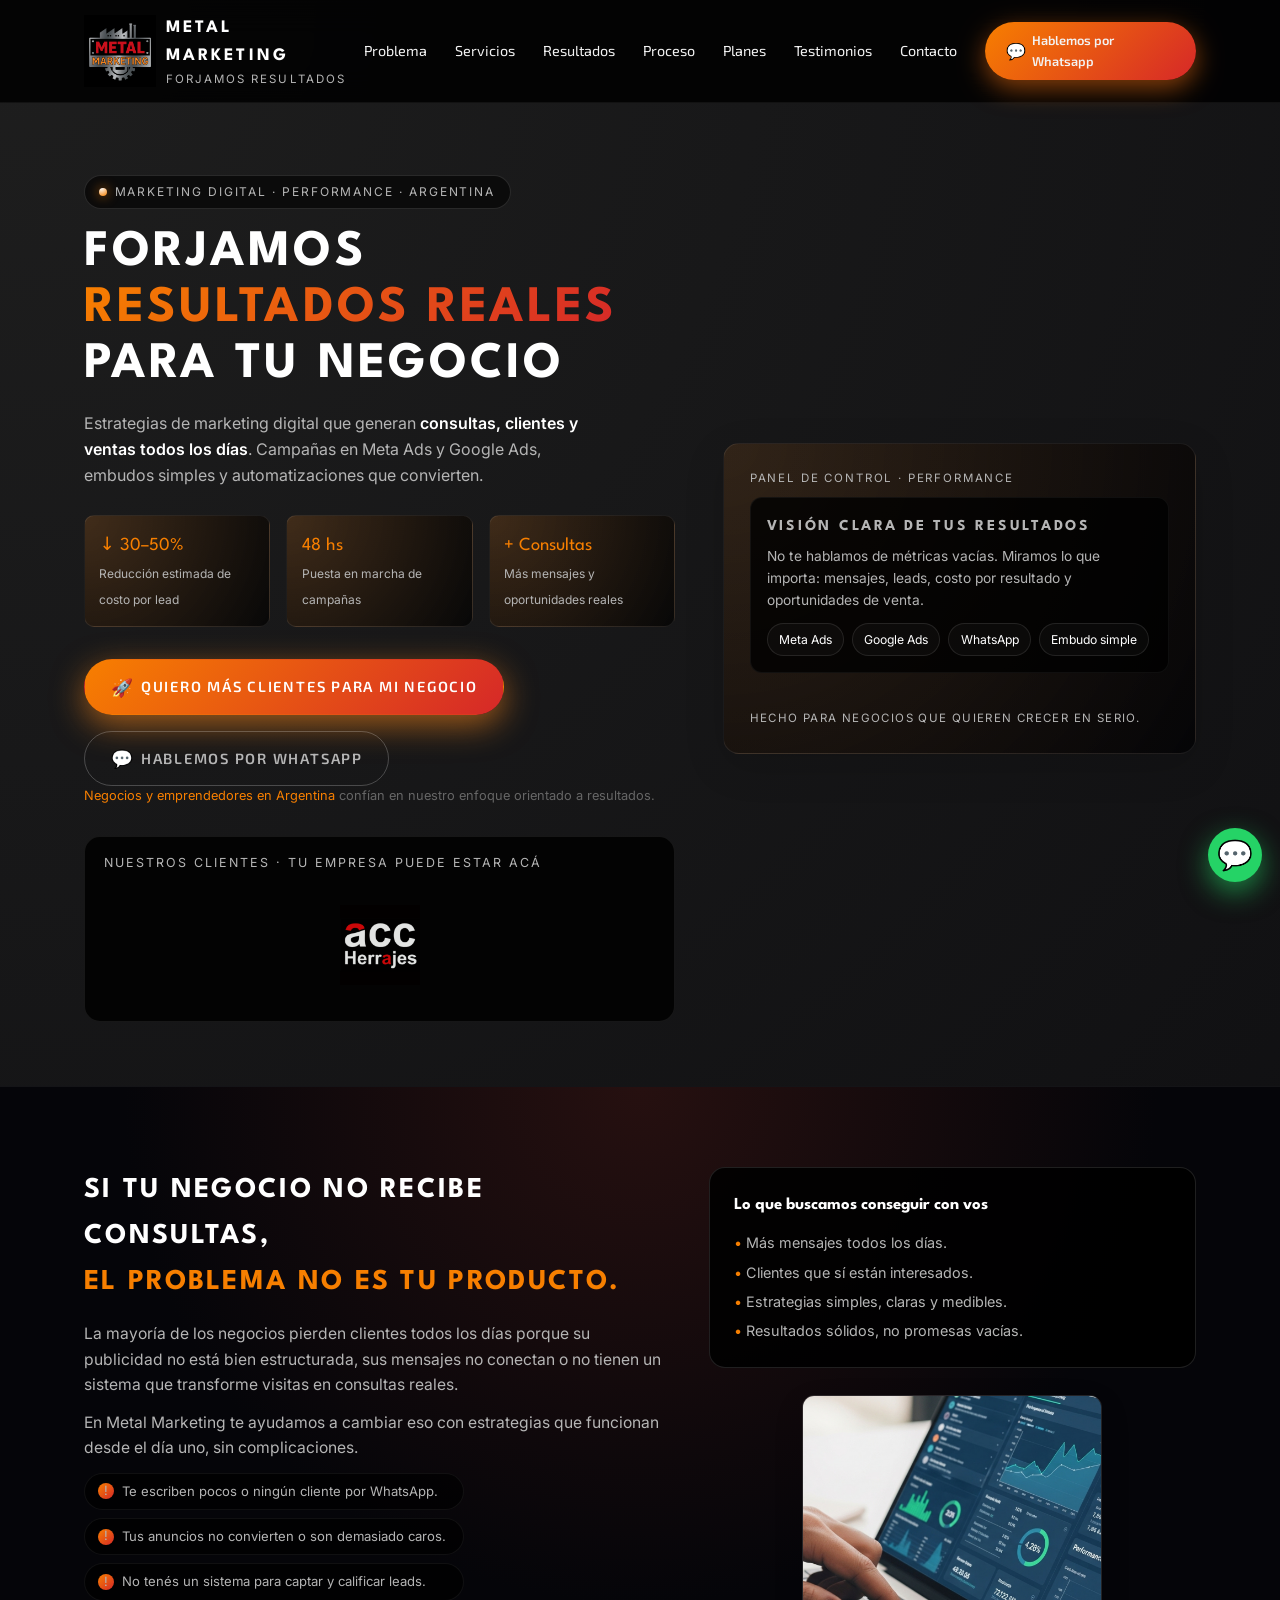
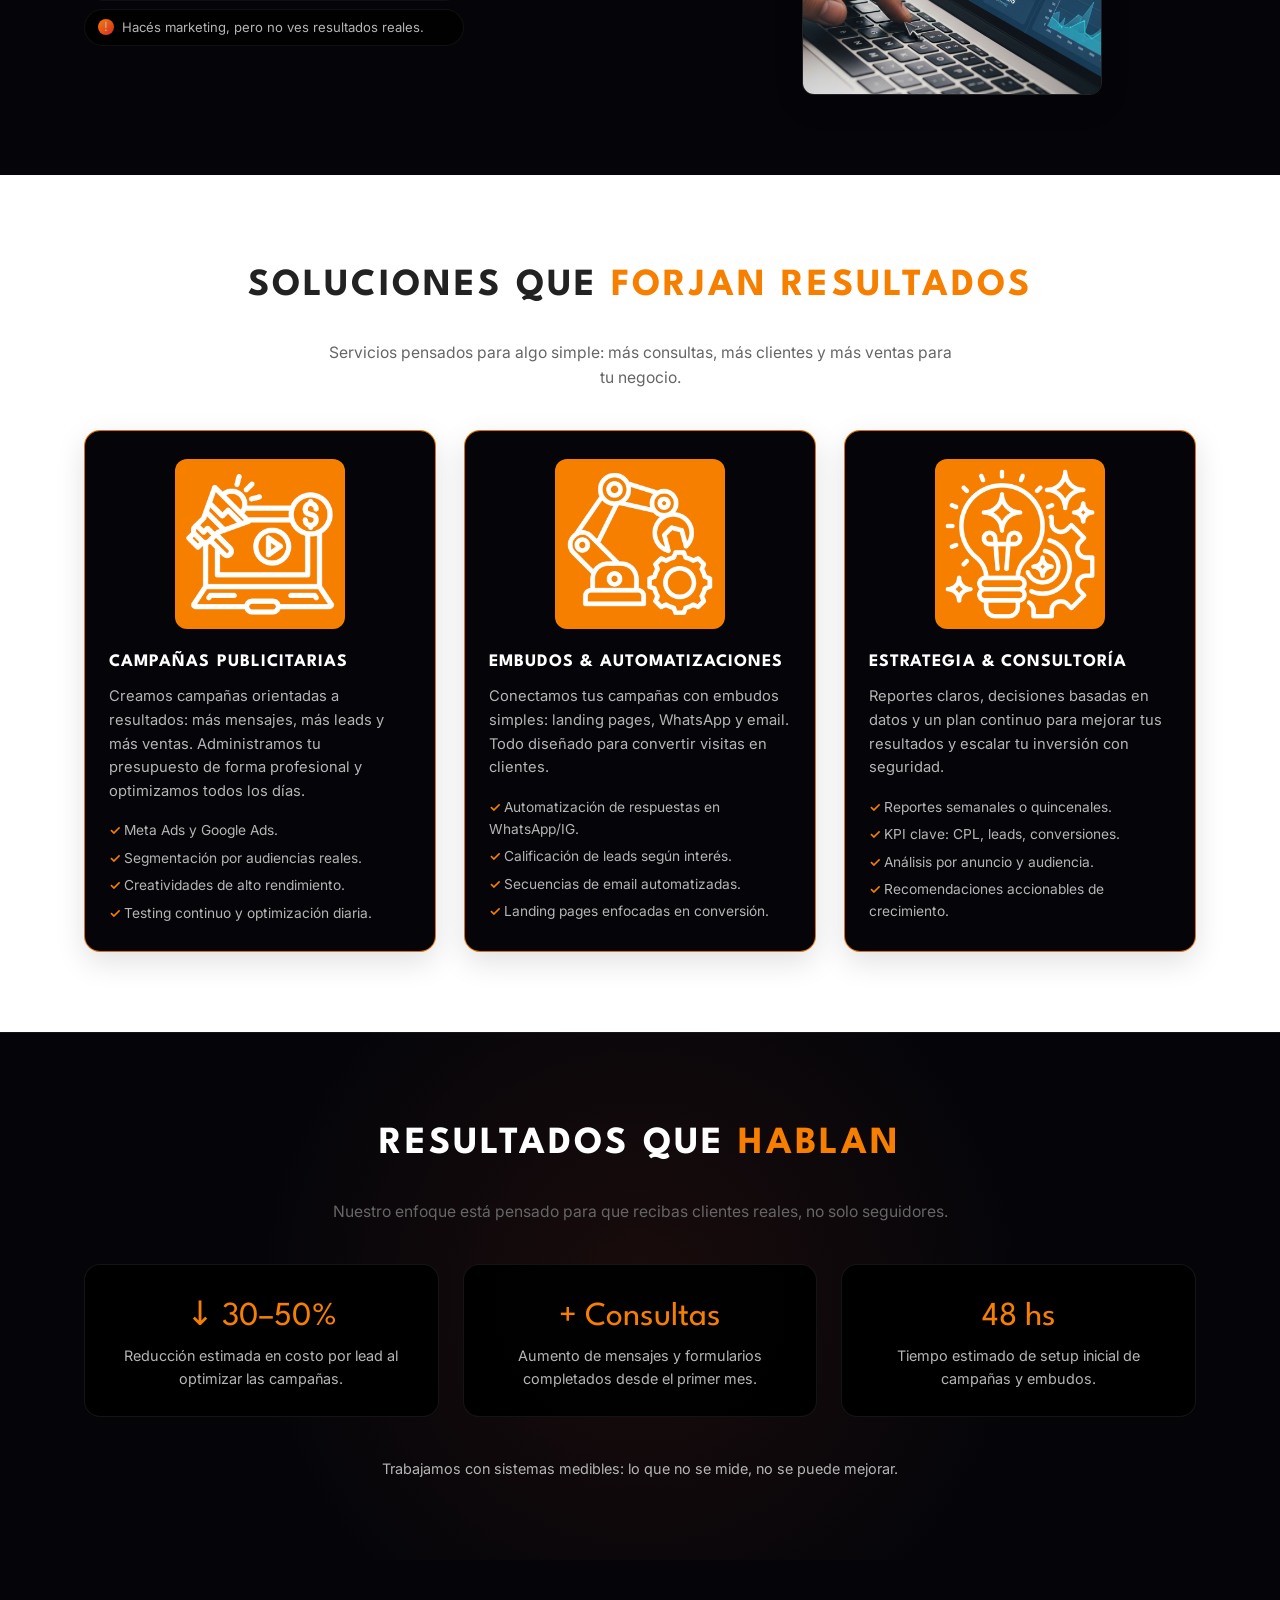
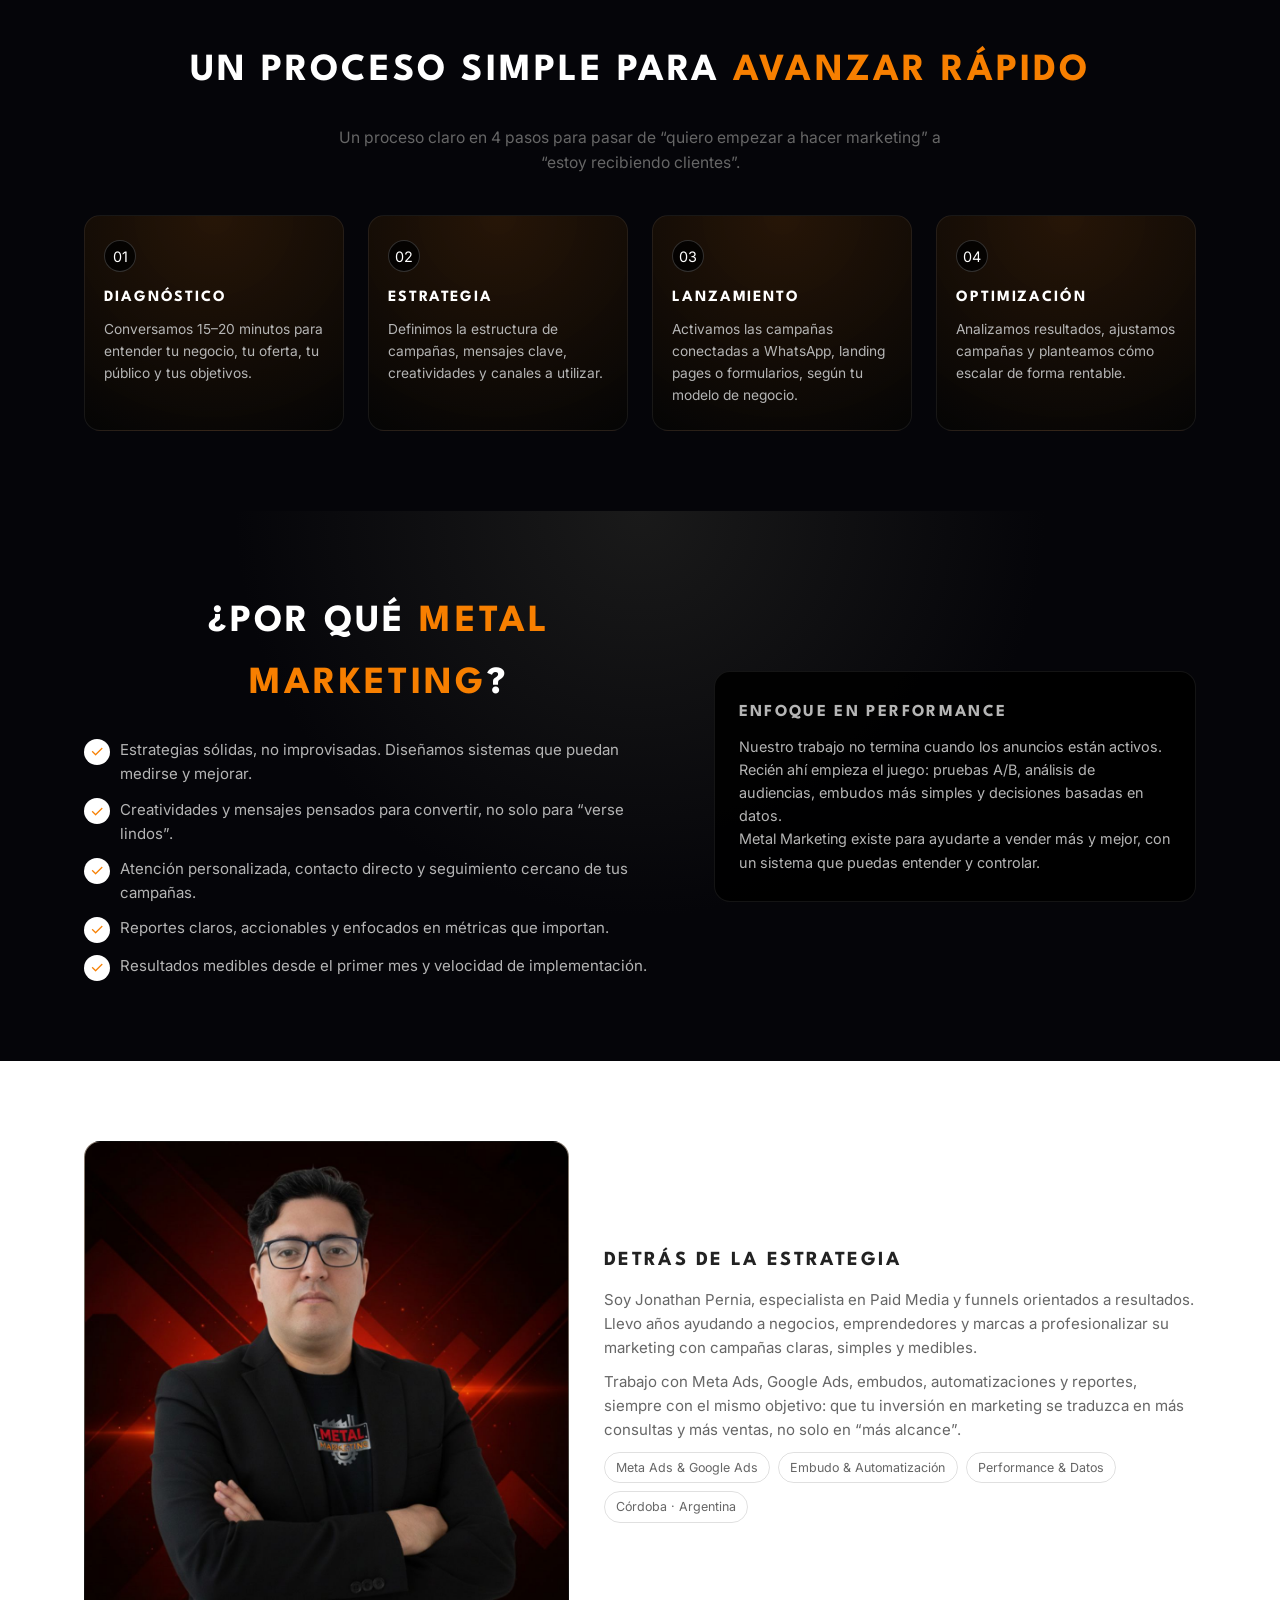
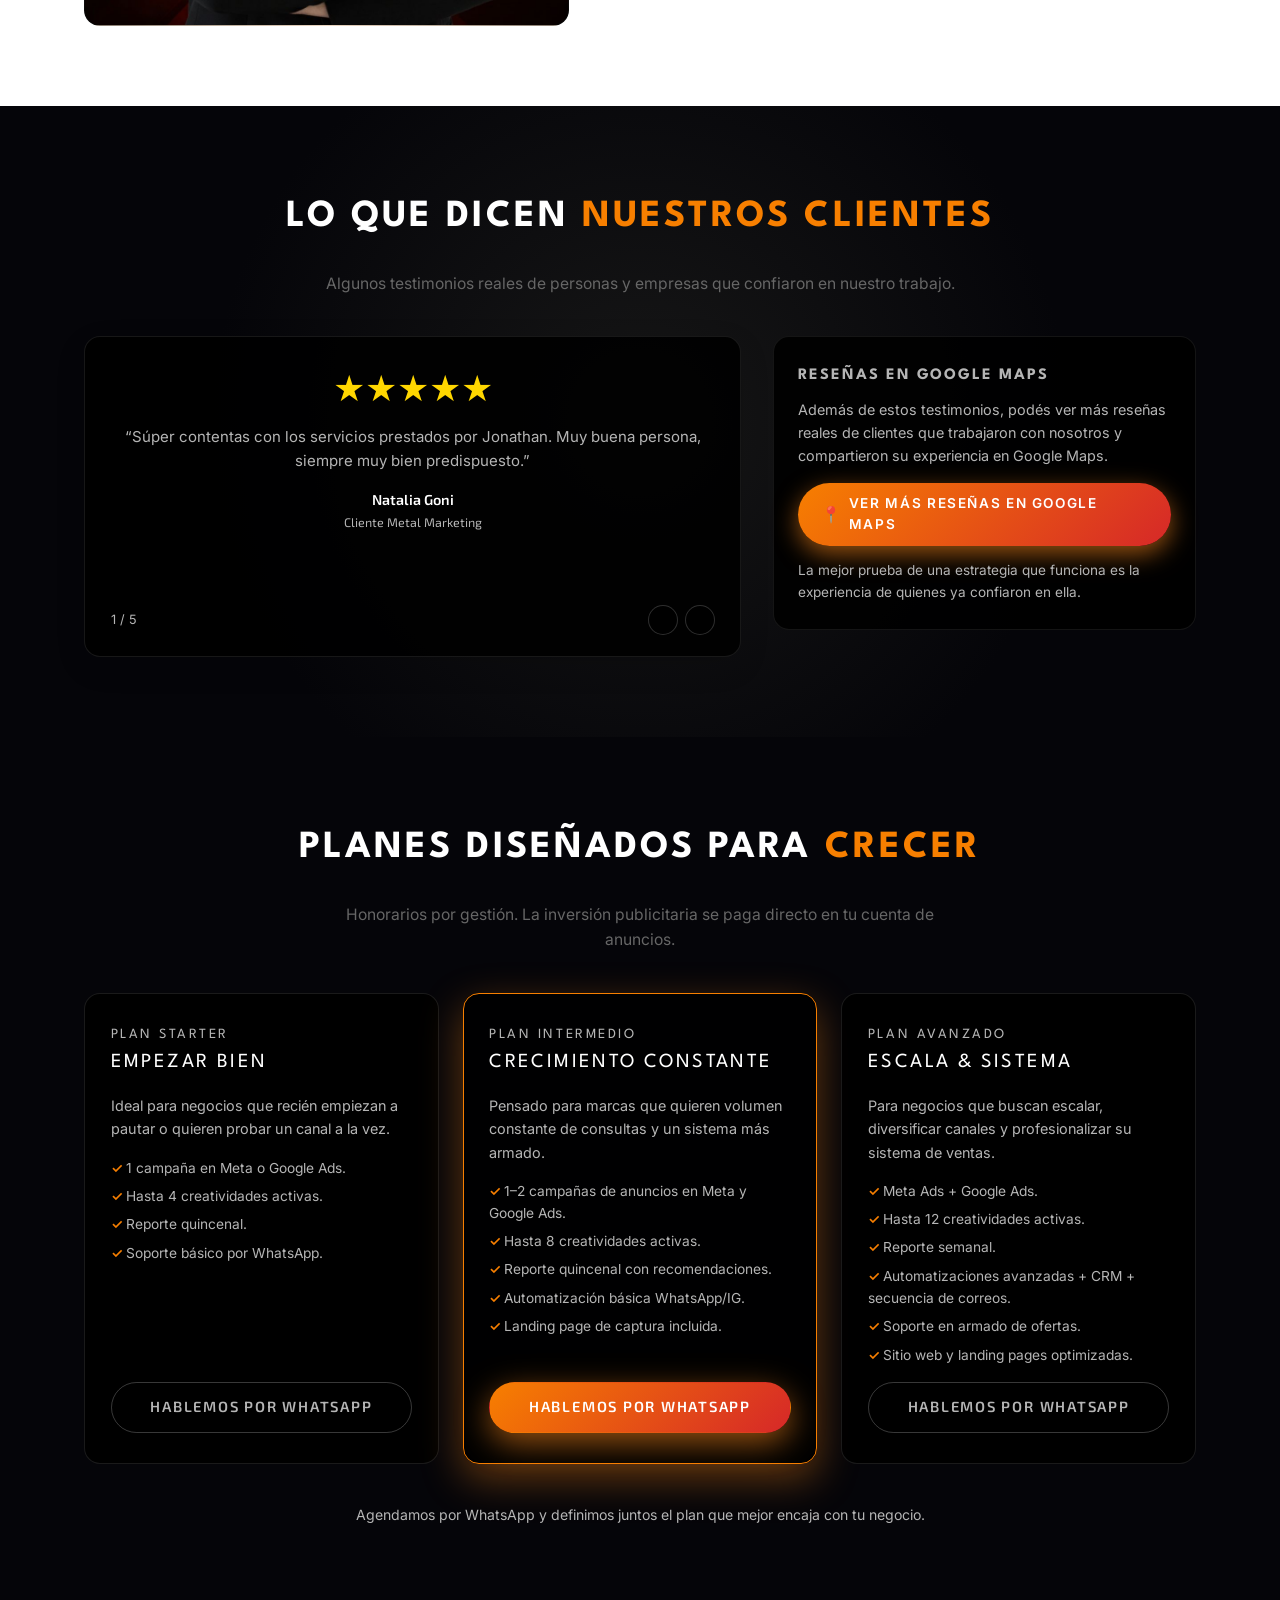
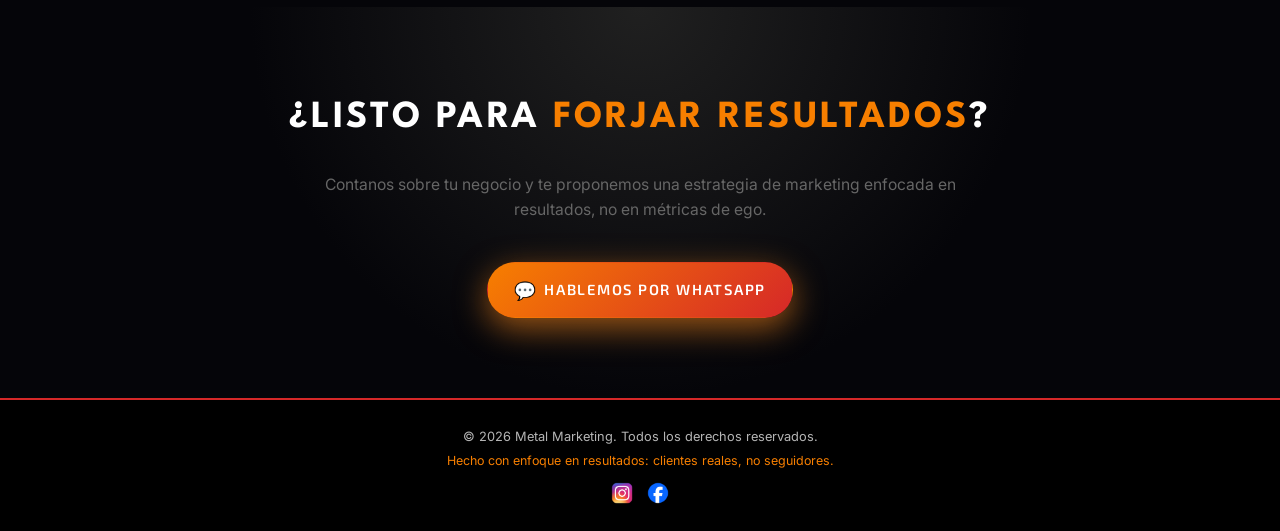
==== index.html @ bfcef128 "Update index.html" ====
<!DOCTYPE html>
<html lang="es">
<head>
  <!-- Google Tag Manager -->
<script>(function(w,d,s,l,i){w[l]=w[l]||[];w[l].push({'gtm.start':
new Date().getTime(),event:'gtm.js'});var f=d.getElementsByTagName(s)[0],
j=d.createElement(s),dl=l!='dataLayer'?'&l='+l:'';j.async=true;j.src=
'https://www.googletagmanager.com/gtm.js?id='+i+dl;f.parentNode.insertBefore(j,f);
})(window,document,'script','dataLayer','GTM-TBTWVTJF');</script>
<!-- End Google Tag Manager -->

<meta charset="UTF-8" />
<meta name="viewport" content="width=device-width, initial-scale=1.0" />
<title>Metal Marketing · Forjamos resultados reales para tu negocio</title>

<meta name="description" content="Agencia de marketing digital enfocada en generar consultas, clientes y ventas para negocios y marcas en Argentina. Campañas en Meta Ads y Google Ads, embudos simples y automatizaciones que forjan resultados reales.">
<meta name="keywords" content="marketing digital, generación de leads, Meta Ads, Google Ads, embudos de ventas, automatizaciones, campañas WhatsApp, marketing para negocios, Argentina">
<meta name="author" content="Metal Marketing">

<meta property="og:title" content="Metal Marketing · Forjamos resultados para tu negocio">
<meta property="og:description" content="Estrategias de marketing digital que generan consultas, clientes y ventas reales. Meta Ads, Google Ads, embudos y automatizaciones para negocios en Argentina.">
<meta property="og:type" content="website">
<meta property="og:image" content="./assets/images/og-image-metal-marketing.jpg">

<link rel="icon" type="image/png" sizes="32x32" href="./assets/images/favicon-metal-marketing.png">

<link rel="preconnect" href="https://fonts.googleapis.com">
<link rel="preconnect" href="https://fonts.gstatic.com" crossorigin>
<link href="https://fonts.googleapis.com/css2?family=League+Spartan:wght@400;600;700&family=Exo+2:wght@400;600&family=Inter:wght@400;500;600&display=swap" rel="stylesheet">

<style>
:root {
--brand-red: #D62828;
--brand-orange: #F77F00;
--brand-dark: #0B0E14;
--brand-gray-dark: #2B2B2B;
--brand-gray: #B5B5B5;
--brand-light: #F5F5F5;
--text-main: #222222;
--text-muted: #666666;

--font-heading: 'League Spartan', system-ui, sans-serif;
--font-sub: 'Exo 2', system-ui, sans-serif;
--font-body: 'Inter', system-ui, sans-serif;

--container-width: 1160px;
--radius-lg: 16px;
--radius-md: 10px;
--shadow-soft: 0 12px 40px rgba(0, 0, 0, 0.14);
--shadow-card: 0 10px 30px rgba(0, 0, 0, 0.12);
}

* {
margin: 0;
padding: 0;
box-sizing: border-box;
}

html {
scroll-behavior: smooth;
}
body {
font-family: var(--font-body);
background: radial-gradient(circle at top left, #1e1e1e 0, #050509 45%, #000000 100%);
color: #ffffff;
line-height: 1.6;
overflow-x: hidden;
}

a {
color: inherit;
text-decoration: none;
}

img {
max-width: 100%;
display: block;
}

.container {
max-width: var(--container-width);
margin: 0 auto;
padding: 0 1.5rem;
}

section {
padding: 5rem 0;
position: relative;
}

.section-heading {
text-align: center;
margin-bottom: 1.5rem;
}

.section-heading h2 {
font-family: var(--font-heading);
font-size: clamp(2rem, 3vw, 2.5rem);
text-transform: uppercase;
letter-spacing: 0.08em;
}

.section-heading span.accent {
color: var(--brand-orange);
}

.section-subtitle {
text-align: center;
max-width: 640px;
margin: 0.5rem auto 2.5rem;
color: var(--text-muted);
font-size: 0.98rem;
}

header {
position: sticky;
top: 0;
z-index: 50;
background: rgba(0, 0, 0, 0.86);
backdrop-filter: blur(16px);
border-bottom: 1px solid rgba(255, 255, 255, 0.06);
}

.nav {
display: flex;
align-items: center;
justify-content: space-between;
padding: 0.85rem 0;
}

.logo {
display: flex;
align-items: center;
gap: 0.6rem;
}

.logo img {
height: 72px;
width: auto;
}

.logo-text {
display: flex;
flex-direction: column;
}

.logo-text span:first-child {
font-family: var(--font-heading);
font-weight: 700;
font-size: 1.1rem;
letter-spacing: 0.18em;
text-transform: uppercase;
}

.logo-text span:last-child {
font-size: 0.72rem;
color: var(--brand-gray);
text-transform: uppercase;
letter-spacing: 0.18em;
}

.nav-menu {
display: flex;
align-items: center;
gap: 1.75rem;
list-style: none;
font-family: var(--font-sub);
font-size: 0.9rem;
}

.nav-menu a {
position: relative;
color: #f3f3f3;
}

.nav-menu a::after {
content: '';
position: absolute;
left: 0;
bottom: -4px;
width: 0;
height: 2px;
background: linear-gradient(90deg, var(--brand-orange), var(--brand-red));
transition: width 0.2s ease-out;
}

.nav-menu a:hover::after {
width: 100%;
}

.nav-cta {
display: inline-flex;
align-items: center;
gap: 0.4rem;
padding: 0.55rem 1.3rem;
border-radius: 999px;
font-size: 0.8rem;
font-weight: 600;
background: linear-gradient(135deg, var(--brand-orange), var(--brand-red));
box-shadow: 0 8px 26px rgba(246, 113, 16, 0.55);
}

.nav-cta span.icon {
font-size: 1rem;
}

.menu-toggle {
display: none;
flex-direction: column;
gap: 4px;
border: none;
background: transparent;
cursor: pointer;
}

.menu-toggle span {
width: 22px;
height: 2px;
background: #ffffff;
border-radius: 999px;
transition: all 0.25s ease;
}

.hero {
padding: 4.5rem 0 4rem;
}

.hero-inner {
display: grid;
grid-template-columns: minmax(0, 1.25fr) minmax(0, 1fr);
gap: 3rem;
align-items: center;
}

.hero-badge {
display: inline-flex;
align-items: center;
gap: 0.45rem;
padding: 0.4rem 0.9rem;
border-radius: 999px;
border: 1px solid rgba(255, 255, 255, 0.12);
background: rgba(10, 10, 10, 0.9);
font-size: 0.75rem;
text-transform: uppercase;
letter-spacing: 0.16em;
color: var(--brand-gray);
margin-bottom: 1rem;
}

.hero-badge span.dot {
width: 8px;
height: 8px;
border-radius: 999px;
background: radial-gradient(circle at 30% 0%, #ffffff, var(--brand-orange));
box-shadow: 0 0 12px rgba(247, 127, 0, 0.8);
}

.hero-title {
font-family: var(--font-heading);
font-size: clamp(2.6rem, 4vw, 3.2rem);
line-height: 1.1;
text-transform: uppercase;
letter-spacing: 0.06em;
margin-bottom: 1.1rem;
}

.hero-title span.accent {
background: linear-gradient(135deg, var(--brand-orange), var(--brand-red));
-webkit-background-clip: text;
background-clip: text;
color: transparent;
}

.hero-subtitle {
font-size: 1rem;
max-width: 520px;
color: var(--brand-gray);
margin-bottom: 1.7rem;
}

.hero-subtitle strong {
color: #ffffff;
font-weight: 600;
}

.hero-stats {
display: grid;
grid-template-columns: repeat(3, minmax(0, 1fr));
gap: 1rem;
margin-bottom: 2rem;
}

.hero-stat {
background: radial-gradient(circle at top left, rgba(246, 133, 27, 0.18), rgba(7, 7, 7, 0.95));
border-radius: var(--radius-md);
padding: 0.9rem 0.9rem;
border: 1px solid rgba(255, 255, 255, 0.08);
}

.hero-stat span.value {
display: block;
font-family: var(--font-heading);
font-size: 1.15rem;
color: var(--brand-orange);
}

.hero-stat span.label {
font-size: 0.75rem;
color: var(--brand-gray);
}

.hero-cta-row {
display: flex;
flex-wrap: wrap;
align-items: center;
gap: 1rem;
}

.btn {
display: inline-flex;
align-items: center;
justify-content: center;
gap: 0.4rem;
padding: 0.8rem 1.6rem;
border-radius: 999px;
font-family: var(--font-sub);
font-weight: 600;
font-size: 0.92rem;
border: 1px solid transparent;
cursor: pointer;
transition: all 0.2s ease;
text-transform: uppercase;
letter-spacing: 0.12em;
}

.btn-primary {
background: linear-gradient(135deg, var(--brand-orange), var(--brand-red));
color: #ffffff;
box-shadow: 0 10px 32px rgba(246, 133, 27, 0.6);
}

.btn-primary:hover {
transform: translateY(-2px);
box-shadow: 0 12px 36px rgba(246, 133, 27, 0.75);
}

.btn-outline {
background: transparent;
color: var(--brand-gray);
border-color: rgba(255, 255, 255, 0.22);
}

.btn-outline:hover {
border-color: var(--brand-orange);
color: #ffffff;
}

.btn .icon {
font-size: 1.1rem;
}

.hero-note {
font-size: 0.8rem;
color: var(--text-muted);
}

.hero-note span {
color: var(--brand-orange);
}

.hero-visual {
background: radial-gradient(circle at top left, rgba(246, 133, 27, 0.12), rgba(5, 5, 7, 0.98));
border-radius: var(--radius-lg);
padding: 1.6rem;
box-shadow: var(--shadow-soft);
border: 1px solid rgba(255, 255, 255, 0.08);
position: relative;
overflow: hidden;
min-height: 280px;
display: flex;
flex-direction: column;
justify-content: space-between;
gap: 1rem;
}

.hero-visual-tag {
font-size: 0.72rem;
text-transform: uppercase;
letter-spacing: 0.16em;
color: var(--brand-gray);
margin-bottom: 0.6rem;
}

.hero-visual-main {
background: rgba(0, 0, 0, 0.8);
border-radius: 12px;
padding: 1rem;
border: 1px solid rgba(255, 255, 255, 0.05);
}

.hero-visual-main h3 {
font-family: var(--font-heading);
font-size: 0.95rem;
text-transform: uppercase;
letter-spacing: 0.18em;
margin-bottom: 0.4rem;
color: var(--brand-gray);
}

.hero-visual-main p {
font-size: 0.86rem;
color: var(--brand-gray);
}

.hero-visual-badges {
display: flex;
flex-wrap: wrap;
gap: 0.5rem;
margin-top: 0.75rem;
}

.hero-visual-badge {
font-size: 0.76rem;
padding: 0.35rem 0.7rem;
border-radius: 999px;
border: 1px solid rgba(255, 255, 255, 0.1);
background: rgba(255, 255, 255, 0.03);
}

.trusted-row {
display: flex;
flex-wrap: wrap;
align-items: center;
gap: 0.8rem;
margin-top: 1.3rem;
}

.trusted-row span {
font-size: 0.72rem;
text-transform: uppercase;
letter-spacing: 0.12em;
color: var(--brand-gray);
}

.clients-carousel {
margin-top: 1.8rem;
background: rgba(0, 0, 0, 0.85);
border-radius: var(--radius-lg);
border: 1px solid rgba(255, 255, 255, 0.08);
padding: 1rem 1.2rem;
}

.clients-label {
font-size: 0.78rem;
text-transform: uppercase;
letter-spacing: 0.16em;
color: var(--brand-gray);
margin-bottom: 0.8rem;
}

.clients-slides {
position: relative;
height: 120px;
display: flex;
align-items: center;
justify-content: center;
}

.client-slide {
position: absolute;
inset: 0;
display: flex;
align-items: center;
justify-content: center;
opacity: 0;
transition: opacity 0.5s ease;
}

.client-slide.active {
opacity: 1;
}

.client-slide img {
max-height: 80px;
width: auto;
opacity: 0.9;
filter: grayscale(10%);
}

.problem {
background: radial-gradient(circle at top, #261010 0, #050509 55%);
border-top: 1px solid rgba(255, 255, 255, 0.06);
}

.problem-inner {
display: grid;
grid-template-columns: minmax(0, 1.2fr) minmax(0, 1fr);
gap: 2.5rem;
align-items: flex-start;
}

.problem-text h2 {
font-family: var(--font-heading);
font-size: 1.8rem;
text-transform: uppercase;
letter-spacing: 0.08em;
margin-bottom: 1rem;
}

.problem-text h2 span {
color: var(--brand-orange);
}

.problem-text p {
font-size: 0.98rem;
color: var(--brand-gray);
margin-bottom: 0.8rem;
}

.pill-list {
display: flex;
flex-direction: column;
gap: 0.5rem;
margin-top: 0.8rem;
}

.pill {
display: inline-flex;
align-items: center;
gap: 0.5rem;
padding: 0.45rem 0.8rem;
border-radius: 999px;
background: rgba(0, 0, 0, 0.7);
border: 1px solid rgba(255, 255, 255, 0.06);
font-size: 0.82rem;
color: var(--brand-gray);
max-width: 380px;
}

.pill span.bullet {
width: 16px;
height: 16px;
border-radius: 999px;
background: linear-gradient(135deg, var(--brand-orange), var(--brand-red));
display: inline-flex;
align-items: center;
justify-content: center;
font-size: 0.8rem;
}

.problem-side {
display: flex;
flex-direction: column;
align-items: center;
}

.problem-benefits {
background: rgba(0, 0, 0, 0.9);
border-radius: var(--radius-lg);
padding: 1.5rem;
border: 1px solid rgba(255, 255, 255, 0.12);
width: 100%;
}

.problem-benefits h3 {
font-family: var(--font-heading);
font-size: 1.05rem;
margin-bottom: 0.75rem;
}

.problem-benefits ul {
list-style: none;
display: grid;
gap: 0.4rem;
font-size: 0.9rem;
color: var(--brand-gray);
}

.problem-benefits ul li::before {
content: '• ';
color: var(--brand-orange);
}

.metrics-image-wrapper {
margin-top: 1.7rem;
text-align: center;
width: 100%;
}

.metrics-image-wrapper img {
max-width: 300px;
width: 100%;
margin: 0 auto;
border-radius: 12px;
border: 1px solid rgba(255, 255, 255, 0.12);
box-shadow: var(--shadow-card);
}

.services {
background: #ffffff;
color: var(--text-main);
}

.services .section-heading h2 {
color: var(--text-main);
}

.services .section-subtitle {
color: var(--text-muted);
}

.services-grid {
display: grid;
grid-template-columns: repeat(3, minmax(0, 1fr));
gap: 1.75rem;
}

.service-card {
background: #050509;
border-radius: var(--radius-lg);
padding: 1.7rem 1.5rem;
border: 1px solid rgba(247, 127, 0, 0.9);
box-shadow: var(--shadow-card);
position: relative;
overflow: hidden;
color: #ffffff;
}

.service-card::before {
content: '';
position: absolute;
inset: 0;
background: radial-gradient(circle at top left, rgba(247, 127, 0, 0.4), rgba(0, 0, 0, 0.95));
mix-blend-mode: screen;
opacity: 0;
transition: opacity 0.2s ease;
pointer-events: none;
}

.service-card:hover::before {
opacity: 1;
}

.service-image-wrapper {
width: 100%;
display: flex;
justify-content: center;
align-items: center;
margin-bottom: 1.2rem;
}

.service-image-wrapper img {
width: 100%;
max-width: 170px;
height: auto;
border-radius: 12px;
}

.service-icon {
width: 40px;
height: 40px;
border-radius: 12px;
background: rgba(0, 0, 0, 0.8);
display: inline-flex;
align-items: center;
justify-content: center;
margin-bottom: 1rem;
font-size: 1.2rem;
}

.service-card h3 {
font-family: var(--font-heading);
font-size: 1.1rem;
margin-bottom: 0.6rem;
letter-spacing: 0.06em;
text-transform: uppercase;
}

.service-card p {
font-size: 0.92rem;
color: var(--brand-gray);
margin-bottom: 1rem;
}

.service-features {
list-style: none;
font-size: 0.86rem;
color: var(--brand-gray);
display: grid;
gap: 0.35rem;
}

.service-features li::before {
content: '✓ ';
color: var(--brand-orange);
font-weight: 600;
}

.results {
background: radial-gradient(circle at center, #1A0C0C 0, #050509 55%);
border-top: 1px solid rgba(255, 255, 255, 0.06);
}

.results-grid {
display: grid;
grid-template-columns: repeat(3, minmax(0, 1fr));
gap: 1.5rem;
margin-bottom: 2.5rem;
}

.result-card {
background: rgba(0, 0, 0, 0.9);
border-radius: var(--radius-lg);
padding: 1.6rem 1.3rem;
border: 1px solid rgba(255, 255, 255, 0.08);
text-align: center;
}

.result-value {
font-family: var(--font-heading);
font-size: 2.1rem;
color: var(--brand-orange);
}

.result-label {
font-size: 0.9rem;
color: var(--brand-gray);
}

.results-note {
text-align: center;
font-size: 0.9rem;
color: var(--brand-gray);
}

.process {
background: #050509;
}

.process-steps {
display: grid;
grid-template-columns: repeat(4, minmax(0, 1fr));
gap: 1.5rem;
margin-top: 1rem;
}

.process-step {
background: radial-gradient(circle at top, rgba(247, 127, 0, 0.14), rgba(5, 5, 5, 0.96));
border-radius: var(--radius-lg);
padding: 1.5rem 1.2rem;
text-align: left;
border: 1px solid rgba(255, 255, 255, 0.07);
position: relative;
}

.process-step span.step-number {
display: inline-flex;
align-items: center;
justify-content: center;
width: 32px;
height: 32px;
border-radius: 999px;
border: 1px solid rgba(255, 255, 255, 0.18);
font-size: 0.9rem;
margin-bottom: 0.8rem;
background: rgba(0, 0, 0, 0.8);
}

.process-step h3 {
font-family: var(--font-heading);
font-size: 0.98rem;
text-transform: uppercase;
letter-spacing: 0.12em;
margin-bottom: 0.5rem;
}

.process-step p {
font-size: 0.86rem;
color: var(--brand-gray);
}

.why-us {
background: radial-gradient(circle at top, #1a1a1a 0, #050509 48%);
}

.why-inner {
display: grid;
grid-template-columns: minmax(0, 1.1fr) minmax(0, 0.9fr);
gap: 2.5rem;
align-items: center;
}

.why-list {
list-style: none;
display: grid;
gap: 0.7rem;
font-size: 0.94rem;
color: var(--brand-gray);
}

.why-list li {
display: flex;
gap: 0.6rem;
align-items: flex-start;
}

.why-list li span.icon {
width: 26px;
height: 26px;
border-radius: 999px;
background: #ffffff;
display: inline-flex;
align-items: center;
justify-content: center;
font-size: 1rem;
color: var(--brand-orange);
margin-top: 0.05rem;
flex-shrink: 0;
}

.why-card {
background: rgba(0, 0, 0, 0.9);
border-radius: var(--radius-lg);
padding: 1.7rem 1.5rem;
border: 1px solid rgba(255, 255, 255, 0.08);
font-size: 0.9rem;
color: var(--brand-gray);
}

.why-card h3 {
font-family: var(--font-heading);
font-size: 1.05rem;
text-transform: uppercase;
letter-spacing: 0.14em;
margin-bottom: 0.6rem;
}

.about {
background: #ffffff;
color: var(--text-main);
}

.about-inner {
display: grid;
grid-template-columns: minmax(0, 0.9fr) minmax(0, 1.1fr);
gap: 2.2rem;
align-items: center;
}

.about-photo {
border-radius: var(--radius-lg);
overflow: hidden;
border: 1px solid rgba(0, 0, 0, 0.08);
background: radial-gradient(circle at top, rgba(247, 127, 0, 0.18), rgba(0, 0, 0, 0.98));
min-height: 260px;
display: flex;
align-items: center;
justify-content: center;
}

.about-photo img {
width: 100%;
height: auto;
object-fit: cover;
}

.about-text h3 {
font-family: var(--font-heading);
font-size: 1.25rem;
text-transform: uppercase;
letter-spacing: 0.12em;
margin-bottom: 0.8rem;
color: var(--text-main);
}

.about-text p {
font-size: 0.94rem;
color: var(--text-muted);
margin-bottom: 0.6rem;
}

.about-tags {
display: flex;
flex-wrap: wrap;
gap: 0.5rem;
margin-top: 0.6rem;
}

.about-tag {
font-size: 0.78rem;
padding: 0.3rem 0.7rem;
border-radius: 999px;
border: 1px solid rgba(0, 0, 0, 0.12);
color: var(--text-muted);
}

.testimonials {
background: radial-gradient(circle at center, #171717 0, #050509 60%);
}

.testimonials-layout {
display: grid;
grid-template-columns: minmax(0, 1.4fr) minmax(0, 0.9fr);
gap: 2rem;
align-items: flex-start;
}

.testimonial-slider {
position: relative;
overflow: hidden;
border-radius: var(--radius-lg);
border: 1px solid rgba(255, 255, 255, 0.09);
background: rgba(0, 0, 0, 0.9);
box-shadow: var(--shadow-card);
}

.testimonial-track {
display: flex;
transition: transform 0.4s ease;
}

.testimonial-item {
min-width: 100%;
padding: 1.7rem 1.6rem 1.5rem;
text-align: center;
}

.testimonial-stars {
color: #FFD700;
margin-bottom: 0.6rem;
font-size: 2rem;
}

.testimonial-quote {
font-size: 0.94rem;
color: var(--brand-gray);
margin-bottom: 0.9rem;
}

.testimonial-author {
font-family: var(--font-sub);
font-size: 0.9rem;
font-weight: 600;
}

.testimonial-author span {
display: block;
font-size: 0.78rem;
color: var(--brand-gray);
font-weight: 400;
margin-top: 0.15rem;
}

.testimonial-controls {
display: flex;
justify-content: space-between;
align-items: center;
padding: 0 1.6rem 1.3rem;
font-size: 0.8rem;
color: var(--brand-gray);
}

.testimonial-buttons {
display: flex;
gap: 0.4rem;
}

.testimonial-btn {
width: 30px;
height: 30px;
border-radius: 999px;
border: 1px solid rgba(255, 255, 255, 0.18);
background: rgba(0, 0, 0, 0.9);
display: inline-flex;
align-items: center;
justify-content: center;
cursor: pointer;
font-size: 0.9rem;
transition: all 0.2s ease;
}

.testimonial-btn:hover {
border-color: var(--brand-orange);
color: var(--brand-orange);
}

.testimonials-aside {
background: rgba(0, 0, 0, 0.9);
border-radius: var(--radius-lg);
padding: 1.6rem 1.5rem;
border: 1px solid rgba(255, 255, 255, 0.08);
font-size: 0.9rem;
color: var(--brand-gray);
}

.testimonials-aside h3 {
font-family: var(--font-heading);
font-size: 1rem;
letter-spacing: 0.12em;
text-transform: uppercase;
margin-bottom: 0.6rem;
}

.maps-link {
display: inline-flex;
align-items: center;
justify-content: center;
gap: 0.4rem;
margin-top: 1rem;
font-size: 0.85rem;
color: #ffffff;
padding: 0.6rem 1.4rem;
border-radius: 999px;
background: linear-gradient(135deg, var(--brand-orange), var(--brand-red));
text-transform: uppercase;
letter-spacing: 0.12em;
font-weight: 600;
box-shadow: 0 8px 24px rgba(246, 133, 27, 0.6);
}

.maps-link span.icon {
font-size: 1rem;
}

.pricing {
background: #050509;
}

.pricing-grid {
display: grid;
grid-template-columns: repeat(3, minmax(0, 1fr));
gap: 1.5rem;
}

.pricing-card {
background: rgba(0, 0, 0, 0.9);
border-radius: var(--radius-lg);
padding: 1.9rem 1.6rem;
border: 1px solid rgba(255, 255, 255, 0.1);
position: relative;
display: flex;
flex-direction: column;
gap: 1rem;
}

.pricing-card.highlight {
border-color: var(--brand-orange);
box-shadow: 0 14px 40px rgba(246, 133, 27, 0.4);
}

.pricing-label {
font-family: var(--font-heading);
font-size: 0.88rem;
text-transform: uppercase;
letter-spacing: 0.18em;
color: var(--brand-gray);
}

.pricing-title {
font-family: var(--font-heading);
font-size: 1.25rem;
text-transform: uppercase;
letter-spacing: 0.12em;
}

.pricing-desc {
font-size: 0.9rem;
color: var(--brand-gray);
}

.pricing-features {
list-style: none;
display: grid;
gap: 0.4rem;
font-size: 0.86rem;
color: var(--brand-gray);
}

.pricing-features li::before {
content: '✓ ';
color: var(--brand-orange);
font-weight: 600;
}

.pricing-cta {
margin-top: auto;
}

.pricing-note {
margin-top: 2.5rem;
text-align: center;
font-size: 0.88rem;
color: var(--brand-gray);
}

.contact {
background: radial-gradient(circle at top, #202020 0, #050509 52%);
}

.contact-inner {
max-width: 720px;
margin: 0 auto;
text-align: center;
}

footer {
background: #000000;
border-top: 2px solid var(--brand-red);
padding: 1.7rem 0;
text-align: center;
font-size: 0.8rem;
color: var(--brand-gray);
}

.footer-tagline {
margin-top: 0.2rem;
color: var(--brand-orange);
font-size: 0.78rem;
}

.footer-socials {
margin-top: 0.7rem;
display: flex;
justify-content: center;
gap: 0.9rem;
font-size: 1.1rem;
}

.footer-socials img {
height: 22px;
width: auto;
display: block;
}

.whatsapp-float {
position: fixed;
right: 18px;
bottom: 18px;
width: 54px;
height: 54px;
border-radius: 999px;
background: #25D366;
display: flex;
align-items: center;
justify-content: center;
font-size: 1.8rem;
color: #ffffff;
box-shadow: 0 10px 28px rgba(37, 211, 102, 0.6);
z-index: 80;
transition: transform 0.18s ease, box-shadow 0.18s ease;
}

.whatsapp-float:hover {
transform: translateY(-2px) scale(1.03);
box-shadow: 0 12px 36px rgba(37, 211, 102, 0.8);
}

.fade-in {
opacity: 0;
transform: translateY(18px);
transition: all 0.55s ease-out;
}

.fade-in.visible {
opacity: 1;
transform: translateY(0);
}

@media (max-width: 992px) {
.hero-inner,
.problem-inner,
.why-inner,
.testimonials-layout,
.about-inner {
grid-template-columns: minmax(0, 1fr);
}

.hero {
padding-top: 3.5rem;
}

.hero-stats {
grid-template-columns: repeat(2, minmax(0, 1fr));
}

.results-grid {
grid-template-columns: repeat(3, minmax(0, 1fr));
}

.process-steps {
grid-template-columns: repeat(2, minmax(0, 1fr));
}

.services-grid,
.pricing-grid {
grid-template-columns: repeat(2, minmax(0, 1fr));
}

.problem-side {
align-items: flex-start;
}

.metrics-image-wrapper {
text-align: left;
}
}

@media (max-width: 768px) {
.nav-menu {
position: fixed;
inset: 60px 0 auto 0;
background: rgba(0, 0, 0, 0.98);
flex-direction: column;
align-items: center;
gap: 1.2rem;
padding: 1.4rem 0 1.8rem;
transform: translateY(-120%);
transition: transform 0.25s ease-out;
}

.nav-menu.active {
transform: translateY(0);
}

.menu-toggle {
display: flex;
}

.hero-inner {
gap: 2.2rem;
}

.hero-stats {
grid-template-columns: minmax(0, 1fr);
}

.results-grid {
grid-template-columns: minmax(0, 1fr);
}

.process-steps {
grid-template-columns: minmax(0, 1fr);
}

.services-grid,
.pricing-grid {
grid-template-columns: minmax(0, 1fr);
}

section {
padding: 3.5rem 0;
}

.whatsapp-float {
width: 50px;
height: 50px;
font-size: 1.5rem;
}

.metrics-image-wrapper {
text-align: center;
}
}

@media (max-width: 480px) {
.hero-title {
font-size: 2.2rem;
}

.hero-cta-row {
flex-direction: column;
align-items: stretch;
}

.btn {
width: 100%;
justify-content: center;
}
}
</style>
</head>
<body>
<!-- Google Tag Manager (noscript) -->
<noscript><iframe src="https://www.googletagmanager.com/ns.html?id=GTM-TBTWVTJF"
height="0" width="0" style="display:none;visibility:hidden"></iframe></noscript>
<!-- End Google Tag Manager (noscript) -->

<header>
<div class="container">
<nav class="nav">
<a href="#top" class="logo">

<img src="./assets/images/logo-metal-marketing.png" alt="Metal Marketing Logo">
<div class="logo-text">
<span>METAL MARKETING</span>
<span>FORJAMOS RESULTADOS</span>
</div>
</a>
<button class="menu-toggle" id="menuToggle" aria-label="Abrir menú">
<span></span>
<span></span>
<span></span>
</button>
<ul class="nav-menu" id="navMenu">
<li><a href="#problema">Problema</a></li>
<li><a href="#servicios">Servicios</a></li>
<li><a href="#resultados">Resultados</a></li>
<li><a href="#proceso">Proceso</a></li>
<li><a href="#planes">Planes</a></li>
<li><a href="#testimonios">Testimonios</a></li>
<li><a href="#contacto">Contacto</a></li>
<li>
<a href="https://wa.me/5493515310015?text=Hola%20Metal%20Marketing%2C%20quiero%20mejorar%20el%20marketing%20de%20mi%20negocio.%20%C2%BFPodemos%20hablar%3F" target="_blank" class="nav-cta">
<span class="icon">💬</span>
<span>Hablemos por Whatsapp</span>
</a>
</li>
</ul>
</nav>
</div>
</header>

<section class="hero" id="top">
<div class="container">
<div class="hero-inner fade-in">
<div>
<div class="hero-badge">
<span class="dot"></span>
<span>Marketing digital · Performance · Argentina</span>
</div>
<h1 class="hero-title">
Forjamos <span class="accent">resultados reales</span> para tu negocio
</h1>
<p class="hero-subtitle">
Estrategias de marketing digital que generan <strong>consultas, clientes y ventas todos los días</strong>.
Campañas en Meta Ads y Google Ads, embudos simples y automatizaciones que convierten.
</p>
<div class="hero-stats">
<div class="hero-stat">
<span class="value">↓ 30–50%</span>
<span class="label">Reducción estimada de costo por lead</span>
</div>
<div class="hero-stat">
<span class="value">48 hs</span>
<span class="label">Puesta en marcha de campañas</span>
</div>
<div class="hero-stat">
<span class="value">+ Consultas</span>
<span class="label">Más mensajes y oportunidades reales</span>
</div>
</div>
<div class="hero-cta-row">
<a href="https://wa.me/5493515310015?text=Hola%20Metal%20Marketing%2C%20quiero%20mejorar%20el%20marketing%20de%20mi%20negocio.%20%C2%BFPodemos%20hablar%3F" target="_blank" class="btn btn-primary">
<span class="icon">🚀</span>
<span>Quiero más clientes para mi negocio</span>
</a>
<a href="https://wa.me/5493515310015?text=Hola%20Metal%20Marketing%2C%20quiero%20mejorar%20el%20marketing%20de%20mi%20negocio.%20%C2%BFPodemos%20hablar%3F" target="_blank" class="btn btn-outline">
<span class="icon">💬</span>
<span>Hablemos por Whatsapp</span>
</a>
</div>
<p class="hero-note">
<span>Negocios y emprendedores en Argentina</span> confían en nuestro enfoque orientado a resultados.
</p>

<div class="clients-carousel">
<p class="clients-label">Nuestros clientes · Tu empresa puede estar acá</p>
<div class="clients-slides" id="clientsSlides">
<div class="client-slide active">
<img src="./assets/images/imagen1.jpg" alt="Cliente 1">
</div>
<div class="client-slide">
<img src="./assets/images/imagen2.jpg" alt="Cliente 2">
</div>
<div class="client-slide">
<img src="./assets/images/imagen3.jpg" alt="Cliente 3">
</div>
<div class="client-slide">
<img src="./assets/images/imagen4.jpg" alt="Cliente 4">
</div>
<div class="client-slide">
<img src="./assets/images/imagen5.jpg" alt="Cliente 5">
</div>
<div class="client-slide">
<img src="./assets/images/imagen6.jpg" alt="Cliente 6">
</div>
</div>
</div>
</div>

<aside class="hero-visual">
<div>
<p class="hero-visual-tag">Panel de control · Performance</p>
<div class="hero-visual-main">
<h3>VISIÓN CLARA DE TUS RESULTADOS</h3>
<p>
No te hablamos de métricas vacías. Miramos lo que importa:
mensajes, leads, costo por resultado y oportunidades de venta.
</p>
<div class="hero-visual-badges">
<span class="hero-visual-badge">Meta Ads</span>
<span class="hero-visual-badge">Google Ads</span>
<span class="hero-visual-badge">WhatsApp</span>
<span class="hero-visual-badge">Embudo simple</span>
</div>
</div>
</div>
<div class="trusted-row">
<span>Hecho para negocios que quieren crecer en serio.</span>
</div>
</aside>
</div>
</div>
</section>

<section class="problem" id="problema">
<div class="container">
<div class="problem-inner fade-in">
<div class="problem-text">
<h2>Si tu negocio no recibe consultas,<br><span>el problema no es tu producto.</span></h2>
<p>
La mayoría de los negocios pierden clientes todos los días porque su publicidad
no está bien estructurada, sus mensajes no conectan o no tienen un sistema
que transforme visitas en consultas reales.
</p>
<p>
En Metal Marketing te ayudamos a cambiar eso con estrategias que funcionan
desde el día uno, sin complicaciones.
</p>
<div class="pill-list">
<div class="pill">
<span class="bullet">!</span>
<span>Te escriben pocos o ningún cliente por WhatsApp.</span>
</div>
<div class="pill">
<span class="bullet">!</span>
<span>Tus anuncios no convierten o son demasiado caros.</span>
</div>
<div class="pill">
<span class="bullet">!</span>
<span>No tenés un sistema para captar y calificar leads.</span>
</div>
<div class="pill">
<span class="bullet">!</span>
<span>Hacés marketing, pero no ves resultados reales.</span>
</div>
</div>
</div>
<aside class="problem-side">
<div class="problem-benefits">
<h3>Lo que buscamos conseguir con vos</h3>
<ul>
<li>Más mensajes todos los días.</li>
<li>Clientes que sí están interesados.</li>
<li>Estrategias simples, claras y medibles.</li>
<li>Resultados sólidos, no promesas vacías.</li>
</ul>
</div>

<div class="metrics-image-wrapper fade-in">
<img src="./assets/images/metricas-positivas.jpg" alt="Métricas positivas de campañas">
</div>
</aside>
</div>
</div>
</section>

<section class="services" id="servicios">
<div class="container">
<div class="section-heading fade-in">
<h2>Soluciones que <span class="accent">forjan resultados</span></h2>
</div>
<p class="section-subtitle fade-in">
Servicios pensados para algo simple: más consultas, más clientes y más ventas para tu negocio.
</p>

<div class="services-grid">
<article class="service-card fade-in">
<div class="service-image-wrapper">
<img src="./assets/images/servicio-campanas.jpg" alt="Campañas publicitarias Meta y Google">
</div>
<h3>Campañas publicitarias</h3>
<p>
Creamos campañas orientadas a resultados: más mensajes, más leads y más ventas.
Administramos tu presupuesto de forma profesional y optimizamos todos los días.
</p>
<ul class="service-features">
<li>Meta Ads y Google Ads.</li>
<li>Segmentación por audiencias reales.</li>
<li>Creatividades de alto rendimiento.</li>
<li>Testing continuo y optimización diaria.</li>
</ul>
</article>

<article class="service-card fade-in">
<div class="service-image-wrapper">
<img src="./assets/images/servicio-automatizaciones.jpg" alt="Embudos y automatizaciones">
</div>
<h3>Embudos & Automatizaciones</h3>
<p>
Conectamos tus campañas con embudos simples: landing pages, WhatsApp y email.
Todo diseñado para convertir visitas en clientes.
</p>
<ul class="service-features">
<li>Automatización de respuestas en WhatsApp/IG.</li>
<li>Calificación de leads según interés.</li>
<li>Secuencias de email automatizadas.</li>
<li>Landing pages enfocadas en conversión.</li>
</ul>
</article>

<article class="service-card fade-in">
<div class="service-image-wrapper">
<img src="./assets/images/servicio-estrategia.jpg" alt="Estrategia y consultoría en marketing">
</div>
<h3>Estrategia & Consultoría</h3>
<p>
Reportes claros, decisiones basadas en datos y un plan continuo
para mejorar tus resultados y escalar tu inversión con seguridad.
</p>
<ul class="service-features">
<li>Reportes semanales o quincenales.</li>
<li>KPI clave: CPL, leads, conversiones.</li>
<li>Análisis por anuncio y audiencia.</li>
<li>Recomendaciones accionables de crecimiento.</li>
</ul>
</article>
</div>
</div>
</section>

<section class="results" id="resultados">
<div class="container">
<div class="section-heading fade-in">
<h2>Resultados que <span class="accent">hablan</span></h2>
</div>
<p class="section-subtitle fade-in">
Nuestro enfoque está pensado para que recibas clientes reales, no solo seguidores.
</p>

<div class="results-grid">
<div class="result-card fade-in">
<div class="result-value">↓ 30–50%</div>
<div class="result-label">Reducción estimada en costo por lead al optimizar las campañas.</div>
</div>
<div class="result-card fade-in">
<div class="result-value">+ Consultas</div>
<div class="result-label">Aumento de mensajes y formularios completados desde el primer mes.</div>
</div>
<div class="result-card fade-in">
<div class="result-value">48 hs</div>
<div class="result-label">Tiempo estimado de setup inicial de campañas y embudos.</div>
</div>
</div>

<p class="results-note fade-in">
Trabajamos con sistemas medibles: lo que no se mide, no se puede mejorar.
</p>
</div>
</section>

<section class="process" id="proceso">
<div class="container">
<div class="section-heading fade-in">
<h2>Un proceso simple para <span class="accent">avanzar rápido</span></h2>
</div>
<p class="section-subtitle fade-in">
Un proceso claro en 4 pasos para pasar de “quiero empezar a hacer marketing” a “estoy recibiendo clientes”.
</p>

<div class="process-steps">
<div class="process-step fade-in">
<span class="step-number">01</span>
<h3>Diagnóstico</h3>
<p>Conversamos 15–20 minutos para entender tu negocio, tu oferta, tu público y tus objetivos.</p>
</div>
<div class="process-step fade-in">
<span class="step-number">02</span>
<h3>Estrategia</h3>
<p>Definimos la estructura de campañas, mensajes clave, creatividades y canales a utilizar.</p>
</div>
<div class="process-step fade-in">
<span class="step-number">03</span>
<h3>Lanzamiento</h3>
<p>Activamos las campañas conectadas a WhatsApp, landing pages o formularios, según tu modelo de negocio.</p>
</div>
<div class="process-step fade-in">
<span class="step-number">04</span>
<h3>Optimización</h3>
<p>Analizamos resultados, ajustamos campañas y planteamos cómo escalar de forma rentable.</p>
</div>
</div>
</div>
</section>

<section class="why-us">
<div class="container">
<div class="why-inner fade-in">
<div>
<div class="section-heading">
<h2>¿Por qué <span class="accent">Metal Marketing</span>?</h2>
</div>
<ul class="why-list">
<li>
<span class="icon">✓</span>
<span>Estrategias sólidas, no improvisadas. Diseñamos sistemas que puedan medirse y mejorar.</span>
</li>
<li>
<span class="icon">✓</span>
<span>Creatividades y mensajes pensados para convertir, no solo para “verse lindos”.</span>
</li>
<li>
<span class="icon">✓</span>
<span>Atención personalizada, contacto directo y seguimiento cercano de tus campañas.</span>
</li>
<li>
<span class="icon">✓</span>
<span>Reportes claros, accionables y enfocados en métricas que importan.</span>
</li>
<li>
<span class="icon">✓</span>
<span>Resultados medibles desde el primer mes y velocidad de implementación.</span>
</li>
</ul>
</div>
<aside class="why-card">
<h3>ENFOQUE EN PERFORMANCE</h3>
<p>
Nuestro trabajo no termina cuando los anuncios están activos. Recién ahí empieza el juego:
pruebas A/B, análisis de audiencias, embudos más simples y decisiones basadas en datos.
</p>
<p>
Metal Marketing existe para ayudarte a vender más y mejor, con un sistema que puedas
entender y controlar.
</p>
</aside>
</div>
</div>
</section>

<section class="about">
<div class="container">
<div class="about-inner fade-in">
<div class="about-photo">

<img src="./assets/images/jonathan-metal-marketing.jpg" alt="Jonathan Pernia - Metal Marketing">
</div>
<div class="about-text">
<h3>DETRÁS DE LA ESTRATEGIA</h3>
<p>
Soy Jonathan Pernia, especialista en Paid Media y funnels orientados a resultados.
Llevo años ayudando a negocios, emprendedores y marcas a profesionalizar su marketing
con campañas claras, simples y medibles.
</p>
<p>
Trabajo con Meta Ads, Google Ads, embudos, automatizaciones y reportes,
siempre con el mismo objetivo: que tu inversión en marketing se traduzca en más consultas
y más ventas, no solo en “más alcance”.
</p>
<div class="about-tags">
<span class="about-tag">Meta Ads & Google Ads</span>
<span class="about-tag">Embudo & Automatización</span>
<span class="about-tag">Performance & Datos</span>
<span class="about-tag">Córdoba · Argentina</span>
</div>
</div>
</div>
</div>
</section>

<section class="testimonials" id="testimonios">
<div class="container">
<div class="section-heading fade-in">
<h2>Lo que dicen <span class="accent">nuestros clientes</span></h2>
</div>
<p class="section-subtitle fade-in">
Algunos testimonios reales de personas y empresas que confiaron en nuestro trabajo.
</p>

<div class="testimonials-layout">
<div class="testimonial-slider fade-in" id="testimonialSlider">
<div class="testimonial-track" id="testimonialTrack">

<div class="testimonial-item">
<div class="testimonial-stars">★★★★★</div>
<p class="testimonial-quote">
“Súper contentas con los servicios prestados por Jonathan. Muy buena persona,
siempre muy bien predispuesto.”
</p>
<p class="testimonial-author">
Natalia Goni
<span>Cliente Metal Marketing</span>
</p>
</div>

<div class="testimonial-item">
<div class="testimonial-stars">★★★★★</div>
<p class="testimonial-quote">
“Muy profesionales, excelente trato, la mejor decisión que tuve para mi empresa.”
</p>
<p class="testimonial-author">
Juan Salgado
<span>Cliente Metal Marketing</span>
</p>
</div>

<div class="testimonial-item">
<div class="testimonial-stars">★★★★★</div>
<p class="testimonial-quote">
“Trabajamos juntos y lo recomiendo. Nos ayuda a crecer nuestro negocio.”
</p>
<p class="testimonial-author">
Solange Amil
<span>Cliente Metal Marketing</span>
</p>
</div>

<div class="testimonial-item">
<div class="testimonial-stars">★★★★★</div>
<p class="testimonial-quote">
“Venimos trabajando con Jon hace poco menos de un año y logramos incrementar
notablemente casi todas las métricas en Meta Ads. Necesitábamos un mínimo de 100 consultas
diarias, a bajo costo y con leads calificados y lo estamos logrando. Muy conforme.”
</p>
<p class="testimonial-author">
Nico Costesich
<span>@flyingmuuar</span>
</p>
</div>

<div class="testimonial-item">
<div class="testimonial-stars">★★★★★</div>
<p class="testimonial-quote">
“Un asesor y community manager espectacular, recomiendo el servicio de esta empresa.”
</p>
<p class="testimonial-author">
Leandro Loiero
<span>Cliente Metal Marketing</span>
</p>
</div>
</div>
<div class="testimonial-controls">
<span id="testimonialIndicator">1 / 5</span>
<div class="testimonial-buttons">
<button class="testimonial-btn" id="prevTestimonial" aria-label="Testimonio anterior">‹</button>
<button class="testimonial-btn" id="nextTestimonial" aria-label="Siguiente testimonio">›</button>
</div>
</div>
</div>

<aside class="testimonials-aside fade-in">
<h3>RESEÑAS EN GOOGLE MAPS</h3>
<p>
Además de estos testimonios, podés ver más reseñas reales de clientes que trabajaron con nosotros
y compartieron su experiencia en Google Maps.
</p>
<a href="https://maps.app.goo.gl/hQGw1XnXacSEvpFKA" target="_blank" class="maps-link">
<span class="icon">📍</span>
<span>Ver más reseñas en Google Maps</span>
</a>
<p style="margin-top: 0.9rem; font-size: 0.85rem;">
La mejor prueba de una estrategia que funciona es la experiencia de quienes ya confiaron
en ella.
</p>
</aside>
</div>
</div>
</section>

<section class="pricing" id="planes">
<div class="container">
<div class="section-heading fade-in">
<h2>Planes diseñados para <span class="accent">crecer</span></h2>
</div>
<p class="section-subtitle fade-in">
Honorarios por gestión. La inversión publicitaria se paga directo en tu cuenta de anuncios.
</p>

<div class="pricing-grid">

<article class="pricing-card fade-in">
<div>
<div class="pricing-label">Plan Starter</div>
<div class="pricing-title">Empezar bien</div>
</div>
<p class="pricing-desc">
Ideal para negocios que recién empiezan a pautar o quieren probar un canal a la vez.
</p>
<ul class="pricing-features">
<li>1 campaña en Meta o Google Ads.</li>
<li>Hasta 4 creatividades activas.</li>
<li>Reporte quincenal.</li>
<li>Soporte básico por WhatsApp.</li>
</ul>
<div class="pricing-cta">
<a href="https://wa.me/5493515310015?text=Hola%20Metal%20Marketing%2C%20quiero%20hablar%20sobre%20el%20Plan%20Starter.%20%C2%BFMe%20cont%C3%A1s%20m%C3%A1s%3F" target="_blank" class="btn btn-outline" style="width: 100%;">Hablemos por Whatsapp</a>
</div>
</article>

<article class="pricing-card highlight fade-in">
<div>
<div class="pricing-label">Plan Intermedio</div>
<div class="pricing-title">Crecimiento constante</div>
</div>
<p class="pricing-desc">
Pensado para marcas que quieren volumen constante de consultas y un sistema más armado.
</p>
<ul class="pricing-features">
<li>1–2 campañas de anuncios en Meta y Google Ads.</li>
<li>Hasta 8 creatividades activas.</li>
<li>Reporte quincenal con recomendaciones.</li>
<li>Automatización básica WhatsApp/IG.</li>
<li>Landing page de captura incluida.</li>
</ul>
<div class="pricing-cta">
<a href="https://wa.me/5493515310015?text=Hola%20Metal%20Marketing%2C%20quiero%20hablar%20sobre%20el%20Plan%20Intermedio.%20%C2%BFMe%20cont%C3%A1s%20m%C3%A1s%3F" target="_blank" class="btn btn-primary" style="width: 100%;">Hablemos por Whatsapp</a>
</div>
</article>

<article class="pricing-card fade-in">
<div>
<div class="pricing-label">Plan Avanzado</div>
<div class="pricing-title">Escala & Sistema</div>
</div>
<p class="pricing-desc">
Para negocios que buscan escalar, diversificar canales y profesionalizar su sistema de ventas.
</p>
<ul class="pricing-features">
<li>Meta Ads + Google Ads.</li>
<li>Hasta 12 creatividades activas.</li>
<li>Reporte semanal.</li>
<li>Automatizaciones avanzadas + CRM + secuencia de correos.</li>
<li>Soporte en armado de ofertas.</li>
<li>Sitio web y landing pages optimizadas.</li>
</ul>
<div class="pricing-cta">
<a href="https://wa.me/5493515310015?text=Hola%20Metal%20Marketing%2C%20quiero%20hablar%20sobre%20el%20Plan%20Avanzado.%20%C2%BFMe%20cont%C3%A1s%20m%C3%A1s%3F" target="_blank" class="btn btn-outline" style="width: 100%;">Hablemos por Whatsapp</a>
</div>
</article>
</div>

<p class="pricing-note fade-in">
Agendamos por WhatsApp y definimos juntos el plan que mejor encaja con tu negocio.
</p>
</div>
</section>

<section class="contact" id="contacto">
<div class="container">
<div class="contact-inner fade-in">
<div class="section-heading">
<h2>¿Listo para <span class="accent">forjar resultados</span>?</h2>
</div>
<p class="section-subtitle">
Contanos sobre tu negocio y te proponemos una estrategia de marketing enfocada en resultados,
no en métricas de ego.
</p>

<a href="https://wa.me/5493515310015?text=Hola%20Metal%20Marketing%2C%20quiero%20mejorar%20el%20marketing%20de%20mi%20negocio.%20%C2%BFPodemos%20hablar%3F" target="_blank" class="btn btn-primary">
<span class="icon">💬</span>
<span>Hablemos por Whatsapp</span>
</a>
</div>
</div>
</section>

<footer>
<div class="container">
<p>© 2026 Metal Marketing. Todos los derechos reservados.</p>
<p class="footer-tagline">Hecho con enfoque en resultados: clientes reales, no seguidores.</p>
<div class="footer-socials">
<a href="https://www.instagram.com/metalmarketing.agencia/" target="_blank" aria-label="Instagram">
<img src="./assets/images/logo-instagram.png" alt="Instagram Metal Marketing">
</a>
<a href="https://www.facebook.com/metalmarketingagencia/" target="_blank" aria-label="Facebook">
<img src="./assets/images/logo-facebook.png" alt="Facebook Metal Marketing">
</a>
</div>
</div>
</footer>

<a href="https://wa.me/5493515310015?text=Hola%20Metal%20Marketing%2C%20quiero%20mejorar%20el%20marketing%20de%20mi%20negocio.%20%C2%BFPodemos%20hablar%3F" target="_blank" class="whatsapp-float" aria-label="Contactar por WhatsApp">
💬
</a>

<script>

const menuToggle = document.getElementById('menuToggle');
const navMenu = document.getElementById('navMenu');

menuToggle.addEventListener('click', () => {
navMenu.classList.toggle('active');
});

document.querySelectorAll('.nav-menu a[href^="#"]').forEach(link => {
link.addEventListener('click', () => {
navMenu.classList.remove('active');
});
});

const observer = new IntersectionObserver(
entries => {
entries.forEach(entry => {
if (entry.isIntersecting) {
entry.target.classList.add('visible');
observer.unobserve(entry.target);
}
});
},
{ threshold: 0.15 }
);

document.querySelectorAll('.fade-in').forEach(el => observer.observe(el));

const track = document.getElementById('testimonialTrack');
const slides = Array.from(track.children);
const prevBtn = document.getElementById('prevTestimonial');
const nextBtn = document.getElementById('nextTestimonial');
const indicator = document.getElementById('testimonialIndicator');

let currentIndex = 0;
const totalSlides = slides.length;

function updateSlider(index) {
currentIndex = (index + totalSlides) % totalSlides;
const offset = -currentIndex * 100;
track.style.transform = 'translateX(' + offset + '%)';
if (indicator) {
indicator.textContent = (currentIndex + 1) + ' / ' + totalSlides;
}
}

prevBtn.addEventListener('click', () => updateSlider(currentIndex - 1));
nextBtn.addEventListener('click', () => updateSlider(currentIndex + 1));

setInterval(() => {
updateSlider(currentIndex + 1);
}, 8000);

const clientSlides = document.querySelectorAll('.client-slide');
let clientIndex = 0;

function showClient(index) {
clientIndex = (index + clientSlides.length) % clientSlides.length;
clientSlides.forEach((slide, i) => {
slide.classList.toggle('active', i === clientIndex);
});
}

if (clientSlides.length > 0) {
showClient(0);
setInterval(() => {
showClient(clientIndex + 1);
}, 2500);
}
</script>

</body>
</html>
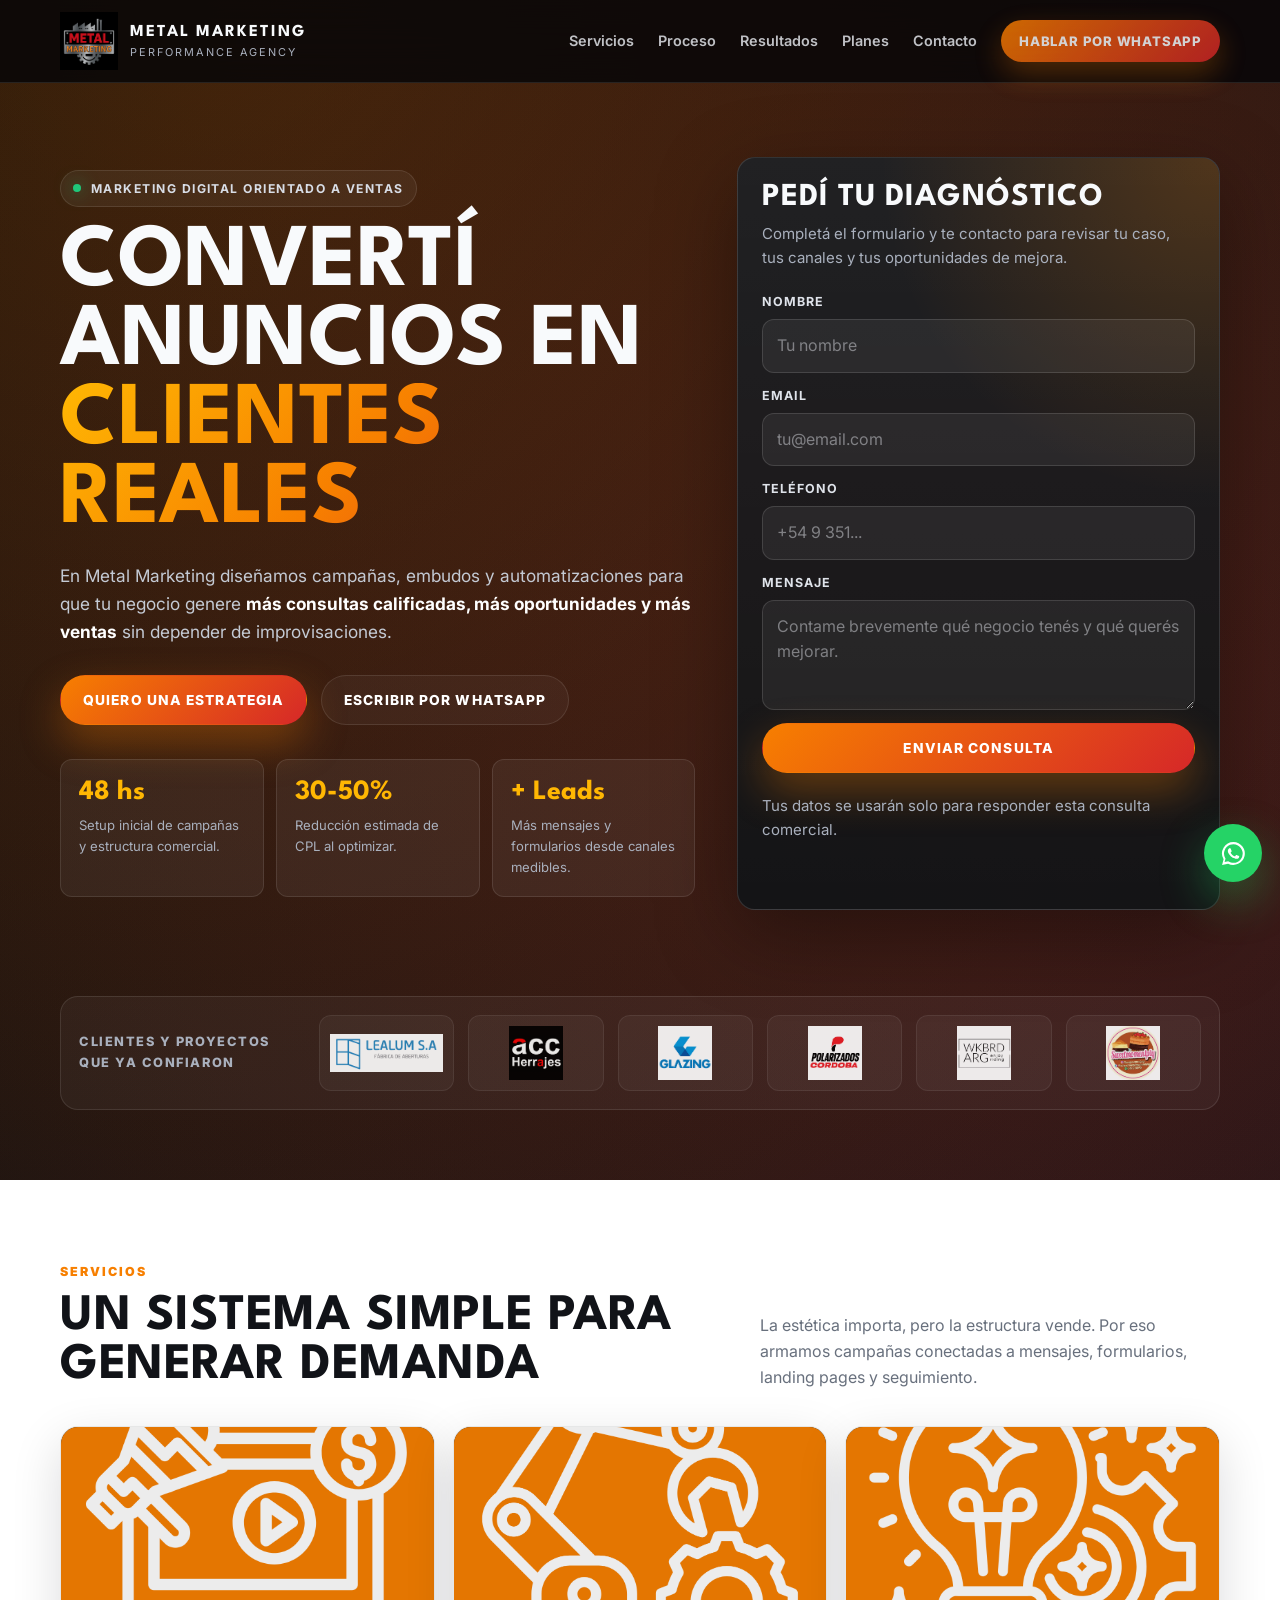
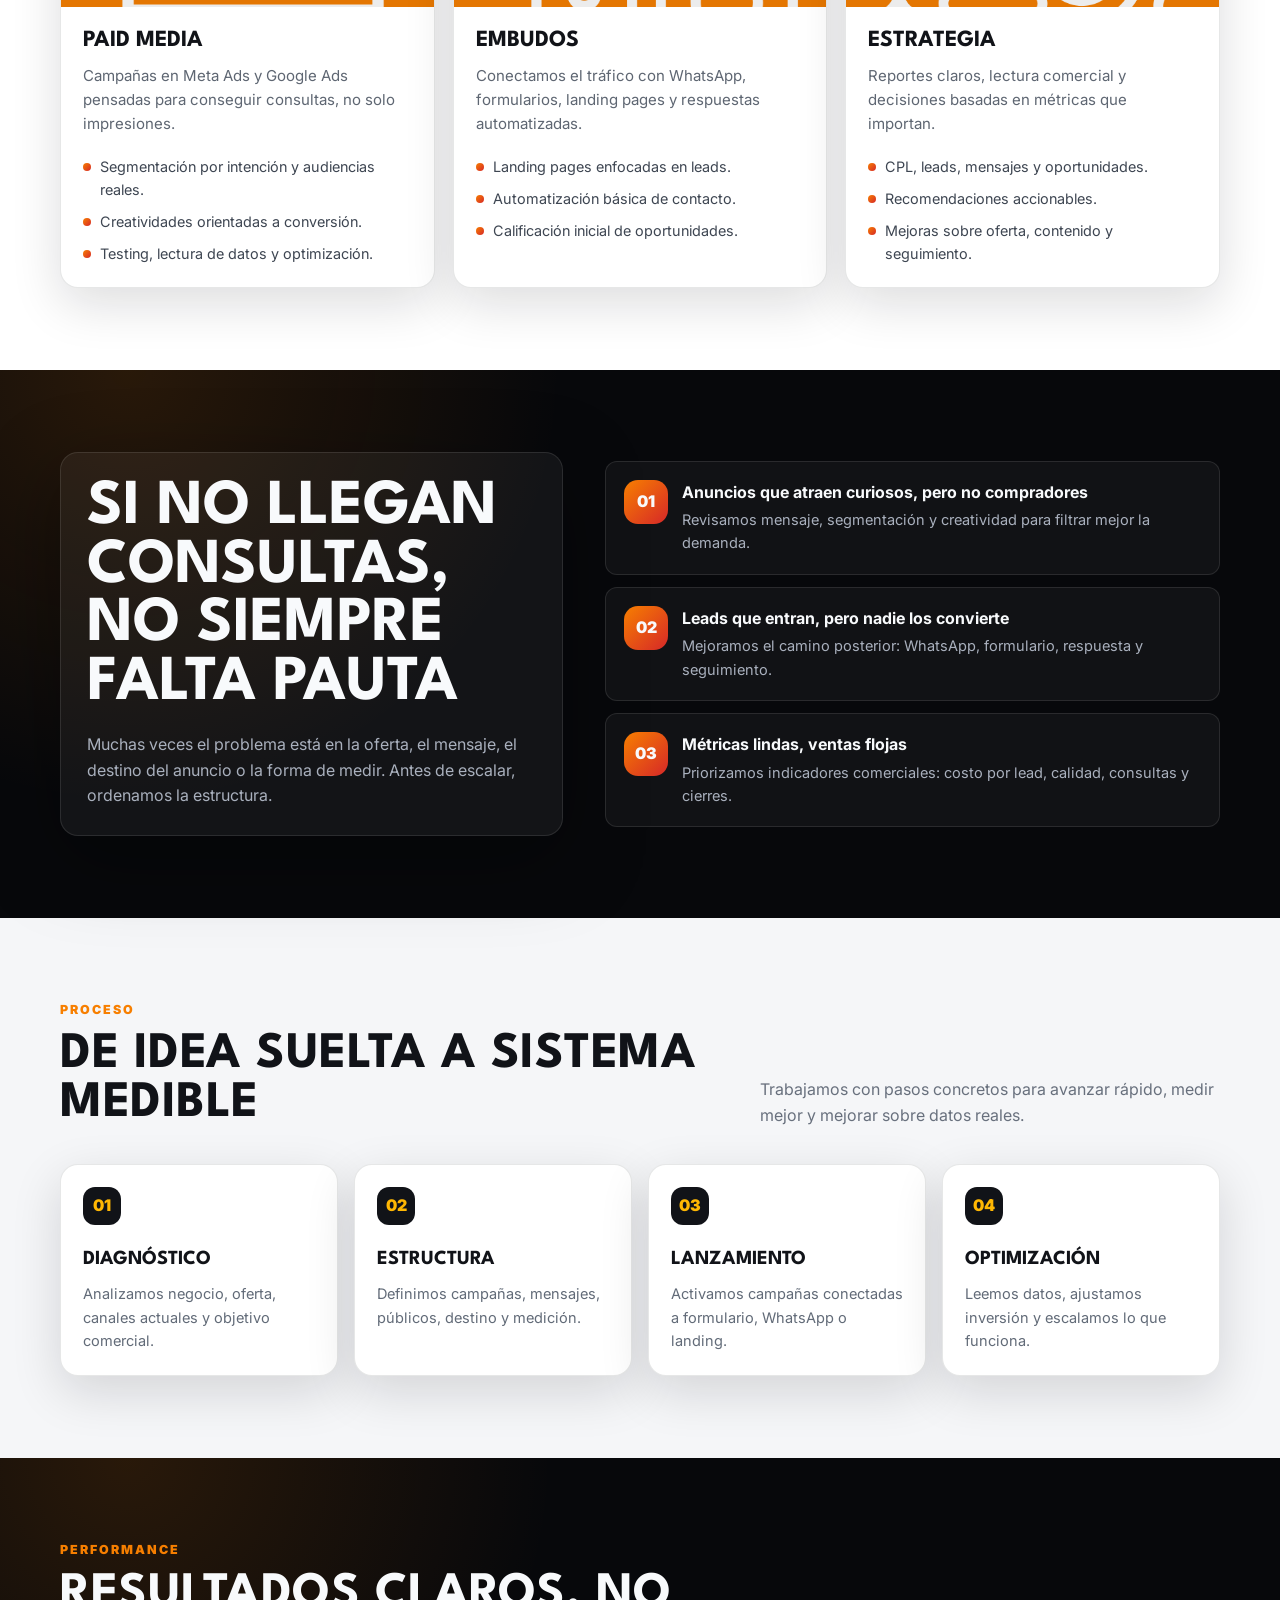
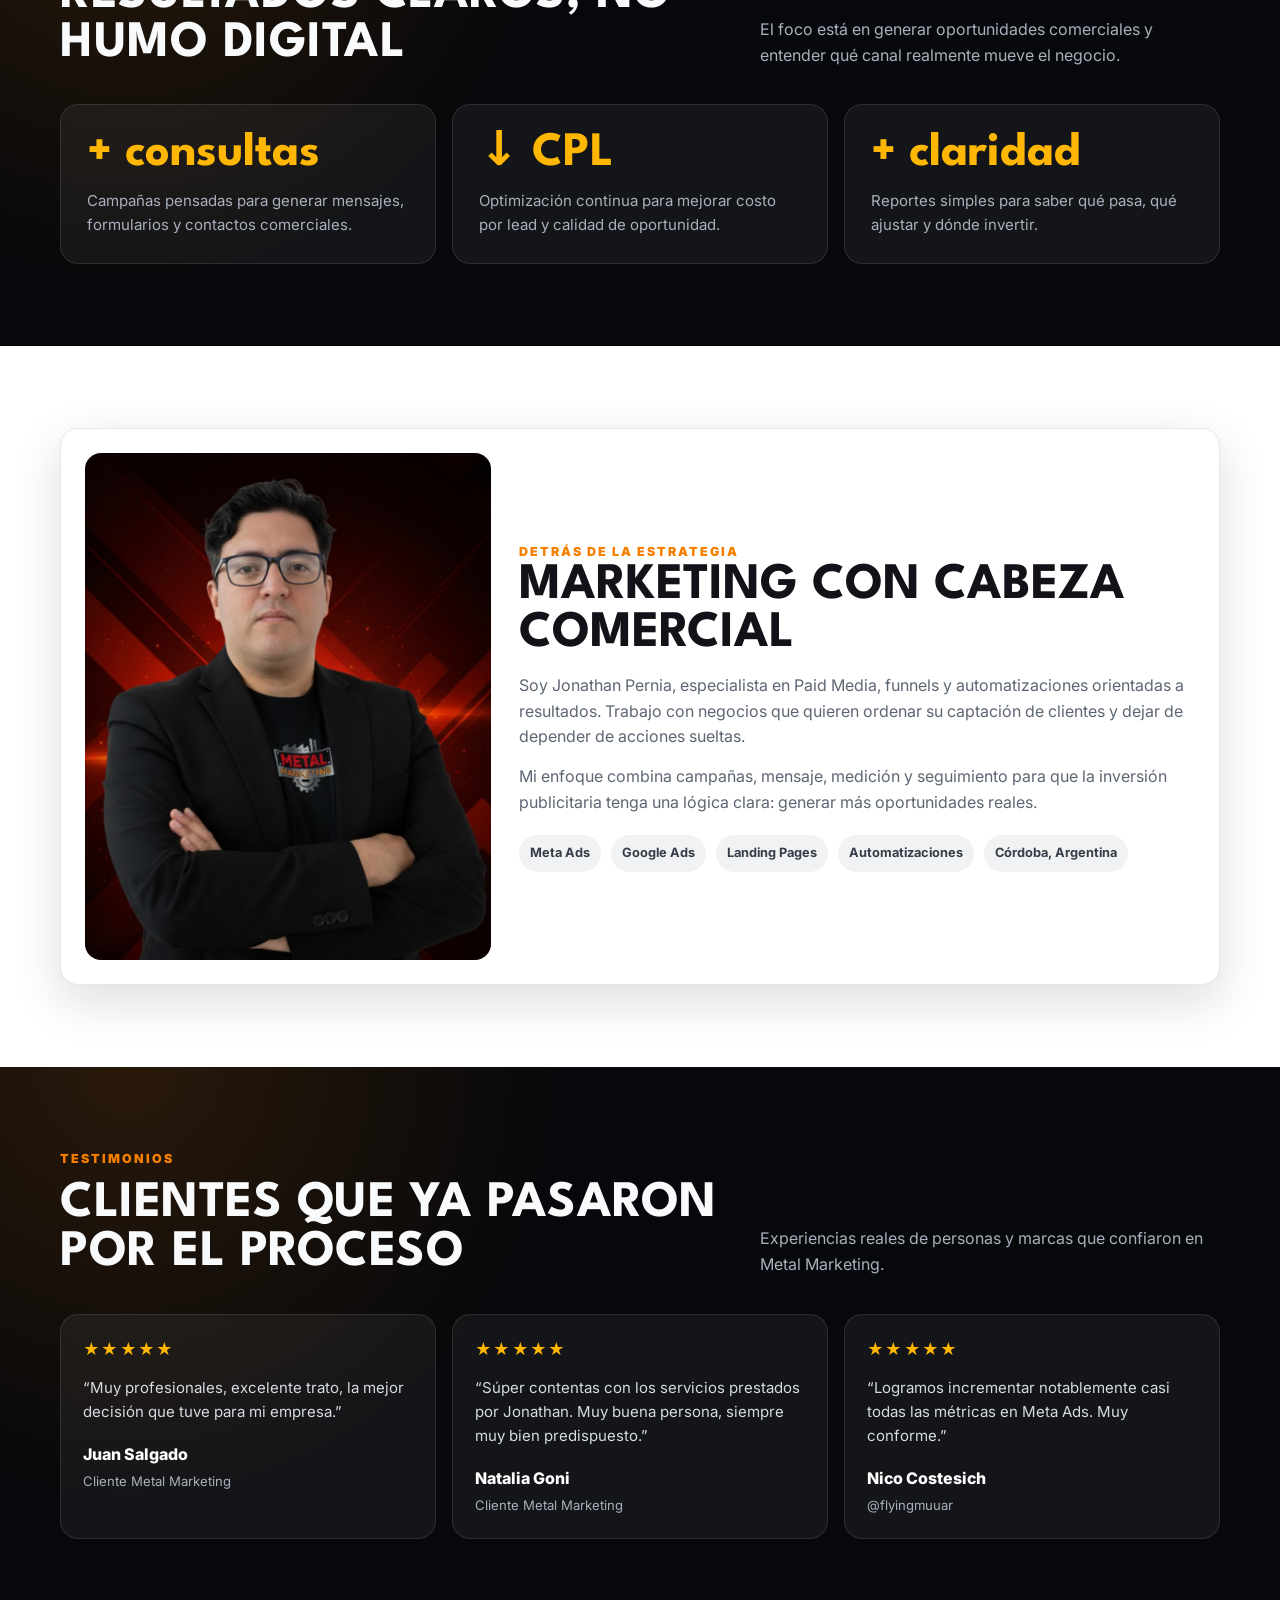
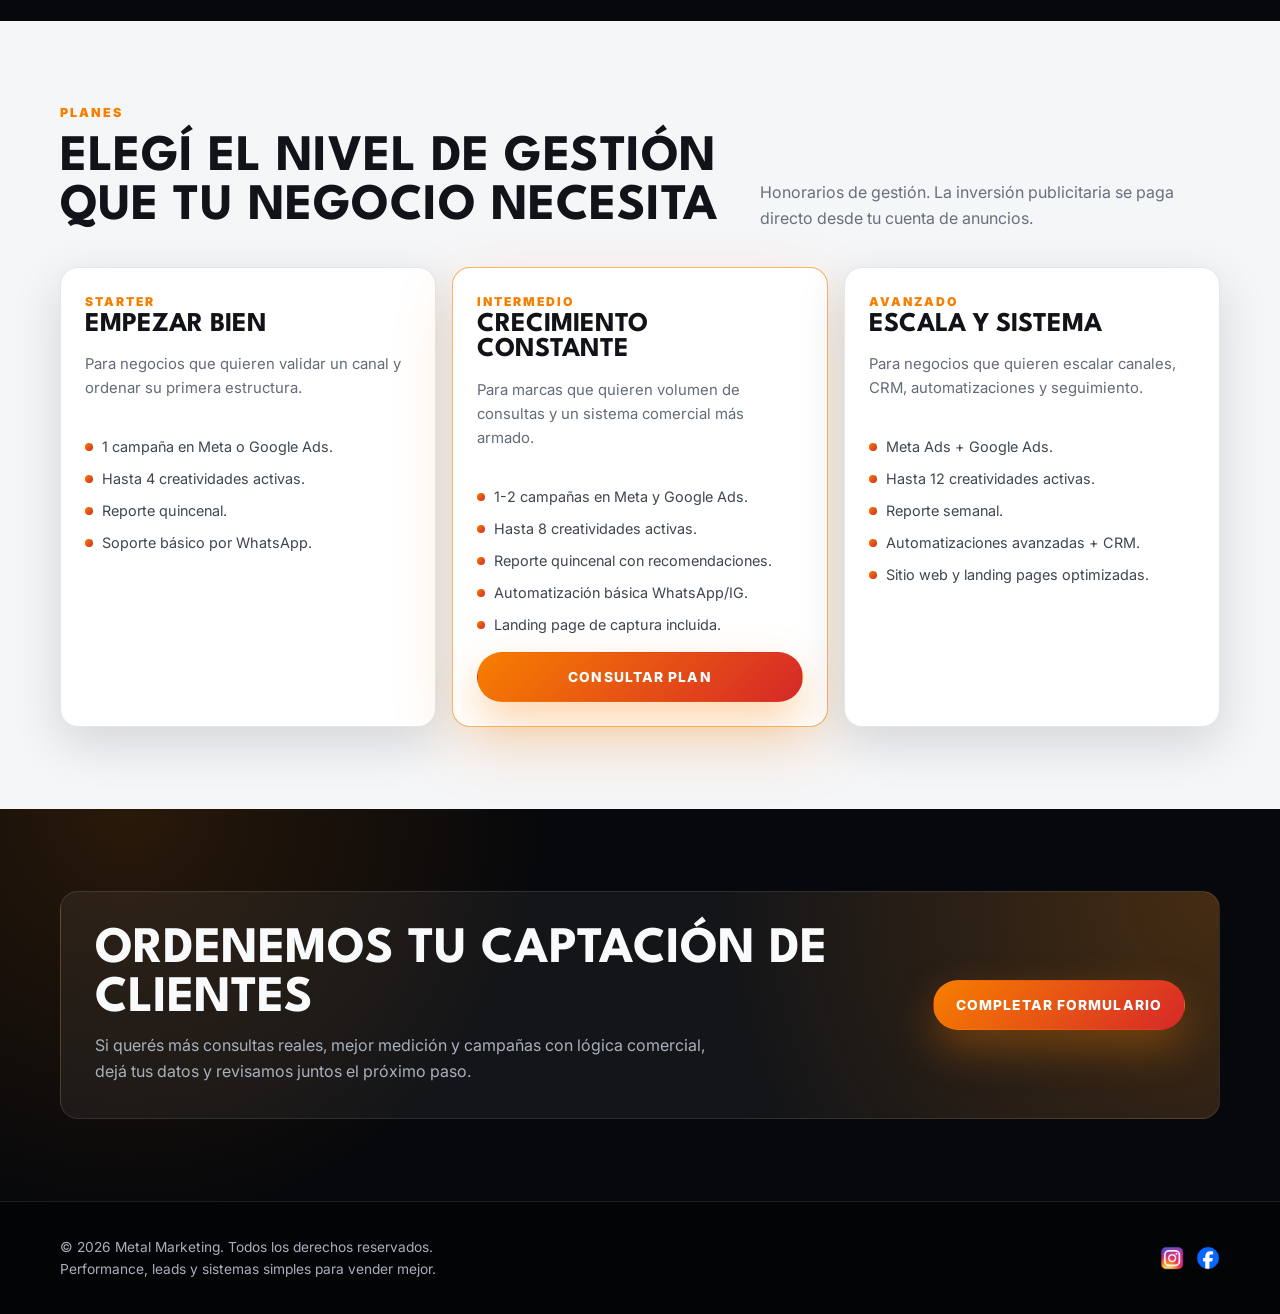
==== commit 64644b20: "Update index.html" ====
--- a/index.html
+++ b/index.html
@@ -2,1959 +2,1654 @@
 <html lang="es">
 <head>
   <!-- Google Tag Manager -->
-<script>(function(w,d,s,l,i){w[l]=w[l]||[];w[l].push({'gtm.start':
-new Date().getTime(),event:'gtm.js'});var f=d.getElementsByTagName(s)[0],
-j=d.createElement(s),dl=l!='dataLayer'?'&l='+l:'';j.async=true;j.src=
-'https://www.googletagmanager.com/gtm.js?id='+i+dl;f.parentNode.insertBefore(j,f);
-})(window,document,'script','dataLayer','GTM-TBTWVTJF');</script>
-<!-- End Google Tag Manager -->
-
-<meta charset="UTF-8" />
-<meta name="viewport" content="width=device-width, initial-scale=1.0" />
-<title>Metal Marketing · Forjamos resultados reales para tu negocio</title>
-
-<meta name="description" content="Agencia de marketing digital enfocada en generar consultas, clientes y ventas para negocios y marcas en Argentina. Campañas en Meta Ads y Google Ads, embudos simples y automatizaciones que forjan resultados reales.">
-<meta name="keywords" content="marketing digital, generación de leads, Meta Ads, Google Ads, embudos de ventas, automatizaciones, campañas WhatsApp, marketing para negocios, Argentina">
-<meta name="author" content="Metal Marketing">
-
-<meta property="og:title" content="Metal Marketing · Forjamos resultados para tu negocio">
-<meta property="og:description" content="Estrategias de marketing digital que generan consultas, clientes y ventas reales. Meta Ads, Google Ads, embudos y automatizaciones para negocios en Argentina.">
-<meta property="og:type" content="website">
-<meta property="og:image" content="./assets/images/og-image-metal-marketing.jpg">
-
-<link rel="icon" type="image/png" sizes="32x32" href="./assets/images/favicon-metal-marketing.png">
-
-<link rel="preconnect" href="https://fonts.googleapis.com">
-<link rel="preconnect" href="https://fonts.gstatic.com" crossorigin>
-<link href="https://fonts.googleapis.com/css2?family=League+Spartan:wght@400;600;700&family=Exo+2:wght@400;600&family=Inter:wght@400;500;600&display=swap" rel="stylesheet">
-
-<style>
-:root {
---brand-red: #D62828;
---brand-orange: #F77F00;
---brand-dark: #0B0E14;
---brand-gray-dark: #2B2B2B;
---brand-gray: #B5B5B5;
---brand-light: #F5F5F5;
---text-main: #222222;
---text-muted: #666666;
-
---font-heading: 'League Spartan', system-ui, sans-serif;
---font-sub: 'Exo 2', system-ui, sans-serif;
---font-body: 'Inter', system-ui, sans-serif;
-
---container-width: 1160px;
---radius-lg: 16px;
---radius-md: 10px;
---shadow-soft: 0 12px 40px rgba(0, 0, 0, 0.14);
---shadow-card: 0 10px 30px rgba(0, 0, 0, 0.12);
-}
-
-* {
-margin: 0;
-padding: 0;
-box-sizing: border-box;
-}
-
-html {
-scroll-behavior: smooth;
-}
-body {
-font-family: var(--font-body);
-background: radial-gradient(circle at top left, #1e1e1e 0, #050509 45%, #000000 100%);
-color: #ffffff;
-line-height: 1.6;
-overflow-x: hidden;
-}
-
-a {
-color: inherit;
-text-decoration: none;
-}
-
-img {
-max-width: 100%;
-display: block;
-}
-
-.container {
-max-width: var(--container-width);
-margin: 0 auto;
-padding: 0 1.5rem;
-}
-
-section {
-padding: 5rem 0;
-position: relative;
-}
-
-.section-heading {
-text-align: center;
-margin-bottom: 1.5rem;
-}
-
-.section-heading h2 {
-font-family: var(--font-heading);
-font-size: clamp(2rem, 3vw, 2.5rem);
-text-transform: uppercase;
-letter-spacing: 0.08em;
-}
-
-.section-heading span.accent {
-color: var(--brand-orange);
-}
-
-.section-subtitle {
-text-align: center;
-max-width: 640px;
-margin: 0.5rem auto 2.5rem;
-color: var(--text-muted);
-font-size: 0.98rem;
-}
-
-header {
-position: sticky;
-top: 0;
-z-index: 50;
-background: rgba(0, 0, 0, 0.86);
-backdrop-filter: blur(16px);
-border-bottom: 1px solid rgba(255, 255, 255, 0.06);
-}
-
-.nav {
-display: flex;
-align-items: center;
-justify-content: space-between;
-padding: 0.85rem 0;
-}
-
-.logo {
-display: flex;
-align-items: center;
-gap: 0.6rem;
-}
-
-.logo img {
-height: 72px;
-width: auto;
-}
-
-.logo-text {
-display: flex;
-flex-direction: column;
-}
-
-.logo-text span:first-child {
-font-family: var(--font-heading);
-font-weight: 700;
-font-size: 1.1rem;
-letter-spacing: 0.18em;
-text-transform: uppercase;
-}
-
-.logo-text span:last-child {
-font-size: 0.72rem;
-color: var(--brand-gray);
-text-transform: uppercase;
-letter-spacing: 0.18em;
-}
-
-.nav-menu {
-display: flex;
-align-items: center;
-gap: 1.75rem;
-list-style: none;
-font-family: var(--font-sub);
-font-size: 0.9rem;
-}
-
-.nav-menu a {
-position: relative;
-color: #f3f3f3;
-}
-
-.nav-menu a::after {
-content: '';
-position: absolute;
-left: 0;
-bottom: -4px;
-width: 0;
-height: 2px;
-background: linear-gradient(90deg, var(--brand-orange), var(--brand-red));
-transition: width 0.2s ease-out;
-}
-
-.nav-menu a:hover::after {
-width: 100%;
-}
-
-.nav-cta {
-display: inline-flex;
-align-items: center;
-gap: 0.4rem;
-padding: 0.55rem 1.3rem;
-border-radius: 999px;
-font-size: 0.8rem;
-font-weight: 600;
-background: linear-gradient(135deg, var(--brand-orange), var(--brand-red));
-box-shadow: 0 8px 26px rgba(246, 113, 16, 0.55);
-}
-
-.nav-cta span.icon {
-font-size: 1rem;
-}
-
-.menu-toggle {
-display: none;
-flex-direction: column;
-gap: 4px;
-border: none;
-background: transparent;
-cursor: pointer;
-}
-
-.menu-toggle span {
-width: 22px;
-height: 2px;
-background: #ffffff;
-border-radius: 999px;
-transition: all 0.25s ease;
-}
-
-.hero {
-padding: 4.5rem 0 4rem;
-}
-
-.hero-inner {
-display: grid;
-grid-template-columns: minmax(0, 1.25fr) minmax(0, 1fr);
-gap: 3rem;
-align-items: center;
-}
-
-.hero-badge {
-display: inline-flex;
-align-items: center;
-gap: 0.45rem;
-padding: 0.4rem 0.9rem;
-border-radius: 999px;
-border: 1px solid rgba(255, 255, 255, 0.12);
-background: rgba(10, 10, 10, 0.9);
-font-size: 0.75rem;
-text-transform: uppercase;
-letter-spacing: 0.16em;
-color: var(--brand-gray);
-margin-bottom: 1rem;
-}
-
-.hero-badge span.dot {
-width: 8px;
-height: 8px;
-border-radius: 999px;
-background: radial-gradient(circle at 30% 0%, #ffffff, var(--brand-orange));
-box-shadow: 0 0 12px rgba(247, 127, 0, 0.8);
-}
-
-.hero-title {
-font-family: var(--font-heading);
-font-size: clamp(2.6rem, 4vw, 3.2rem);
-line-height: 1.1;
-text-transform: uppercase;
-letter-spacing: 0.06em;
-margin-bottom: 1.1rem;
-}
-
-.hero-title span.accent {
-background: linear-gradient(135deg, var(--brand-orange), var(--brand-red));
--webkit-background-clip: text;
-background-clip: text;
-color: transparent;
-}
-
-.hero-subtitle {
-font-size: 1rem;
-max-width: 520px;
-color: var(--brand-gray);
-margin-bottom: 1.7rem;
-}
-
-.hero-subtitle strong {
-color: #ffffff;
-font-weight: 600;
-}
-
-.hero-stats {
-display: grid;
-grid-template-columns: repeat(3, minmax(0, 1fr));
-gap: 1rem;
-margin-bottom: 2rem;
-}
-
-.hero-stat {
-background: radial-gradient(circle at top left, rgba(246, 133, 27, 0.18), rgba(7, 7, 7, 0.95));
-border-radius: var(--radius-md);
-padding: 0.9rem 0.9rem;
-border: 1px solid rgba(255, 255, 255, 0.08);
-}
-
-.hero-stat span.value {
-display: block;
-font-family: var(--font-heading);
-font-size: 1.15rem;
-color: var(--brand-orange);
-}
-
-.hero-stat span.label {
-font-size: 0.75rem;
-color: var(--brand-gray);
-}
-
-.hero-cta-row {
-display: flex;
-flex-wrap: wrap;
-align-items: center;
-gap: 1rem;
-}
-
-.btn {
-display: inline-flex;
-align-items: center;
-justify-content: center;
-gap: 0.4rem;
-padding: 0.8rem 1.6rem;
-border-radius: 999px;
-font-family: var(--font-sub);
-font-weight: 600;
-font-size: 0.92rem;
-border: 1px solid transparent;
-cursor: pointer;
-transition: all 0.2s ease;
-text-transform: uppercase;
-letter-spacing: 0.12em;
-}
-
-.btn-primary {
-background: linear-gradient(135deg, var(--brand-orange), var(--brand-red));
-color: #ffffff;
-box-shadow: 0 10px 32px rgba(246, 133, 27, 0.6);
-}
-
-.btn-primary:hover {
-transform: translateY(-2px);
-box-shadow: 0 12px 36px rgba(246, 133, 27, 0.75);
-}
-
-.btn-outline {
-background: transparent;
-color: var(--brand-gray);
-border-color: rgba(255, 255, 255, 0.22);
-}
-
-.btn-outline:hover {
-border-color: var(--brand-orange);
-color: #ffffff;
-}
-
-.btn .icon {
-font-size: 1.1rem;
-}
-
-.hero-note {
-font-size: 0.8rem;
-color: var(--text-muted);
-}
-
-.hero-note span {
-color: var(--brand-orange);
-}
-
-.hero-visual {
-background: radial-gradient(circle at top left, rgba(246, 133, 27, 0.12), rgba(5, 5, 7, 0.98));
-border-radius: var(--radius-lg);
-padding: 1.6rem;
-box-shadow: var(--shadow-soft);
-border: 1px solid rgba(255, 255, 255, 0.08);
-position: relative;
-overflow: hidden;
-min-height: 280px;
-display: flex;
-flex-direction: column;
-justify-content: space-between;
-gap: 1rem;
-}
-
-.hero-visual-tag {
-font-size: 0.72rem;
-text-transform: uppercase;
-letter-spacing: 0.16em;
-color: var(--brand-gray);
-margin-bottom: 0.6rem;
-}
-
-.hero-visual-main {
-background: rgba(0, 0, 0, 0.8);
-border-radius: 12px;
-padding: 1rem;
-border: 1px solid rgba(255, 255, 255, 0.05);
-}
-
-.hero-visual-main h3 {
-font-family: var(--font-heading);
-font-size: 0.95rem;
-text-transform: uppercase;
-letter-spacing: 0.18em;
-margin-bottom: 0.4rem;
-color: var(--brand-gray);
-}
-
-.hero-visual-main p {
-font-size: 0.86rem;
-color: var(--brand-gray);
-}
-
-.hero-visual-badges {
-display: flex;
-flex-wrap: wrap;
-gap: 0.5rem;
-margin-top: 0.75rem;
-}
-
-.hero-visual-badge {
-font-size: 0.76rem;
-padding: 0.35rem 0.7rem;
-border-radius: 999px;
-border: 1px solid rgba(255, 255, 255, 0.1);
-background: rgba(255, 255, 255, 0.03);
-}
-
-.trusted-row {
-display: flex;
-flex-wrap: wrap;
-align-items: center;
-gap: 0.8rem;
-margin-top: 1.3rem;
-}
-
-.trusted-row span {
-font-size: 0.72rem;
-text-transform: uppercase;
-letter-spacing: 0.12em;
-color: var(--brand-gray);
-}
-
-.clients-carousel {
-margin-top: 1.8rem;
-background: rgba(0, 0, 0, 0.85);
-border-radius: var(--radius-lg);
-border: 1px solid rgba(255, 255, 255, 0.08);
-padding: 1rem 1.2rem;
-}
-
-.clients-label {
-font-size: 0.78rem;
-text-transform: uppercase;
-letter-spacing: 0.16em;
-color: var(--brand-gray);
-margin-bottom: 0.8rem;
-}
-
-.clients-slides {
-position: relative;
-height: 120px;
-display: flex;
-align-items: center;
-justify-content: center;
-}
-
-.client-slide {
-position: absolute;
-inset: 0;
-display: flex;
-align-items: center;
-justify-content: center;
-opacity: 0;
-transition: opacity 0.5s ease;
-}
-
-.client-slide.active {
-opacity: 1;
-}
-
-.client-slide img {
-max-height: 80px;
-width: auto;
-opacity: 0.9;
-filter: grayscale(10%);
-}
-
-.problem {
-background: radial-gradient(circle at top, #261010 0, #050509 55%);
-border-top: 1px solid rgba(255, 255, 255, 0.06);
-}
-
-.problem-inner {
-display: grid;
-grid-template-columns: minmax(0, 1.2fr) minmax(0, 1fr);
-gap: 2.5rem;
-align-items: flex-start;
-}
-
-.problem-text h2 {
-font-family: var(--font-heading);
-font-size: 1.8rem;
-text-transform: uppercase;
-letter-spacing: 0.08em;
-margin-bottom: 1rem;
-}
-
-.problem-text h2 span {
-color: var(--brand-orange);
-}
-
-.problem-text p {
-font-size: 0.98rem;
-color: var(--brand-gray);
-margin-bottom: 0.8rem;
-}
-
-.pill-list {
-display: flex;
-flex-direction: column;
-gap: 0.5rem;
-margin-top: 0.8rem;
-}
-
-.pill {
-display: inline-flex;
-align-items: center;
-gap: 0.5rem;
-padding: 0.45rem 0.8rem;
-border-radius: 999px;
-background: rgba(0, 0, 0, 0.7);
-border: 1px solid rgba(255, 255, 255, 0.06);
-font-size: 0.82rem;
-color: var(--brand-gray);
-max-width: 380px;
-}
-
-.pill span.bullet {
-width: 16px;
-height: 16px;
-border-radius: 999px;
-background: linear-gradient(135deg, var(--brand-orange), var(--brand-red));
-display: inline-flex;
-align-items: center;
-justify-content: center;
-font-size: 0.8rem;
-}
-
-.problem-side {
-display: flex;
-flex-direction: column;
-align-items: center;
-}
-
-.problem-benefits {
-background: rgba(0, 0, 0, 0.9);
-border-radius: var(--radius-lg);
-padding: 1.5rem;
-border: 1px solid rgba(255, 255, 255, 0.12);
-width: 100%;
-}
-
-.problem-benefits h3 {
-font-family: var(--font-heading);
-font-size: 1.05rem;
-margin-bottom: 0.75rem;
-}
-
-.problem-benefits ul {
-list-style: none;
-display: grid;
-gap: 0.4rem;
-font-size: 0.9rem;
-color: var(--brand-gray);
-}
-
-.problem-benefits ul li::before {
-content: '• ';
-color: var(--brand-orange);
-}
-
-.metrics-image-wrapper {
-margin-top: 1.7rem;
-text-align: center;
-width: 100%;
-}
-
-.metrics-image-wrapper img {
-max-width: 300px;
-width: 100%;
-margin: 0 auto;
-border-radius: 12px;
-border: 1px solid rgba(255, 255, 255, 0.12);
-box-shadow: var(--shadow-card);
-}
-
-.services {
-background: #ffffff;
-color: var(--text-main);
-}
-
-.services .section-heading h2 {
-color: var(--text-main);
-}
-
-.services .section-subtitle {
-color: var(--text-muted);
-}
-
-.services-grid {
-display: grid;
-grid-template-columns: repeat(3, minmax(0, 1fr));
-gap: 1.75rem;
-}
-
-.service-card {
-background: #050509;
-border-radius: var(--radius-lg);
-padding: 1.7rem 1.5rem;
-border: 1px solid rgba(247, 127, 0, 0.9);
-box-shadow: var(--shadow-card);
-position: relative;
-overflow: hidden;
-color: #ffffff;
-}
-
-.service-card::before {
-content: '';
-position: absolute;
-inset: 0;
-background: radial-gradient(circle at top left, rgba(247, 127, 0, 0.4), rgba(0, 0, 0, 0.95));
-mix-blend-mode: screen;
-opacity: 0;
-transition: opacity 0.2s ease;
-pointer-events: none;
-}
-
-.service-card:hover::before {
-opacity: 1;
-}
-
-.service-image-wrapper {
-width: 100%;
-display: flex;
-justify-content: center;
-align-items: center;
-margin-bottom: 1.2rem;
-}
-
-.service-image-wrapper img {
-width: 100%;
-max-width: 170px;
-height: auto;
-border-radius: 12px;
-}
-
-.service-icon {
-width: 40px;
-height: 40px;
-border-radius: 12px;
-background: rgba(0, 0, 0, 0.8);
-display: inline-flex;
-align-items: center;
-justify-content: center;
-margin-bottom: 1rem;
-font-size: 1.2rem;
-}
-
-.service-card h3 {
-font-family: var(--font-heading);
-font-size: 1.1rem;
-margin-bottom: 0.6rem;
-letter-spacing: 0.06em;
-text-transform: uppercase;
-}
-
-.service-card p {
-font-size: 0.92rem;
-color: var(--brand-gray);
-margin-bottom: 1rem;
-}
-
-.service-features {
-list-style: none;
-font-size: 0.86rem;
-color: var(--brand-gray);
-display: grid;
-gap: 0.35rem;
-}
-
-.service-features li::before {
-content: '✓ ';
-color: var(--brand-orange);
-font-weight: 600;
-}
-
-.results {
-background: radial-gradient(circle at center, #1A0C0C 0, #050509 55%);
-border-top: 1px solid rgba(255, 255, 255, 0.06);
-}
-
-.results-grid {
-display: grid;
-grid-template-columns: repeat(3, minmax(0, 1fr));
-gap: 1.5rem;
-margin-bottom: 2.5rem;
-}
-
-.result-card {
-background: rgba(0, 0, 0, 0.9);
-border-radius: var(--radius-lg);
-padding: 1.6rem 1.3rem;
-border: 1px solid rgba(255, 255, 255, 0.08);
-text-align: center;
-}
-
-.result-value {
-font-family: var(--font-heading);
-font-size: 2.1rem;
-color: var(--brand-orange);
-}
-
-.result-label {
-font-size: 0.9rem;
-color: var(--brand-gray);
-}
-
-.results-note {
-text-align: center;
-font-size: 0.9rem;
-color: var(--brand-gray);
-}
-
-.process {
-background: #050509;
-}
-
-.process-steps {
-display: grid;
-grid-template-columns: repeat(4, minmax(0, 1fr));
-gap: 1.5rem;
-margin-top: 1rem;
-}
-
-.process-step {
-background: radial-gradient(circle at top, rgba(247, 127, 0, 0.14), rgba(5, 5, 5, 0.96));
-border-radius: var(--radius-lg);
-padding: 1.5rem 1.2rem;
-text-align: left;
-border: 1px solid rgba(255, 255, 255, 0.07);
-position: relative;
-}
-
-.process-step span.step-number {
-display: inline-flex;
-align-items: center;
-justify-content: center;
-width: 32px;
-height: 32px;
-border-radius: 999px;
-border: 1px solid rgba(255, 255, 255, 0.18);
-font-size: 0.9rem;
-margin-bottom: 0.8rem;
-background: rgba(0, 0, 0, 0.8);
-}
-
-.process-step h3 {
-font-family: var(--font-heading);
-font-size: 0.98rem;
-text-transform: uppercase;
-letter-spacing: 0.12em;
-margin-bottom: 0.5rem;
-}
-
-.process-step p {
-font-size: 0.86rem;
-color: var(--brand-gray);
-}
-
-.why-us {
-background: radial-gradient(circle at top, #1a1a1a 0, #050509 48%);
-}
-
-.why-inner {
-display: grid;
-grid-template-columns: minmax(0, 1.1fr) minmax(0, 0.9fr);
-gap: 2.5rem;
-align-items: center;
-}
-
-.why-list {
-list-style: none;
-display: grid;
-gap: 0.7rem;
-font-size: 0.94rem;
-color: var(--brand-gray);
-}
-
-.why-list li {
-display: flex;
-gap: 0.6rem;
-align-items: flex-start;
-}
-
-.why-list li span.icon {
-width: 26px;
-height: 26px;
-border-radius: 999px;
-background: #ffffff;
-display: inline-flex;
-align-items: center;
-justify-content: center;
-font-size: 1rem;
-color: var(--brand-orange);
-margin-top: 0.05rem;
-flex-shrink: 0;
-}
-
-.why-card {
-background: rgba(0, 0, 0, 0.9);
-border-radius: var(--radius-lg);
-padding: 1.7rem 1.5rem;
-border: 1px solid rgba(255, 255, 255, 0.08);
-font-size: 0.9rem;
-color: var(--brand-gray);
-}
-
-.why-card h3 {
-font-family: var(--font-heading);
-font-size: 1.05rem;
-text-transform: uppercase;
-letter-spacing: 0.14em;
-margin-bottom: 0.6rem;
-}
-
-.about {
-background: #ffffff;
-color: var(--text-main);
-}
-
-.about-inner {
-display: grid;
-grid-template-columns: minmax(0, 0.9fr) minmax(0, 1.1fr);
-gap: 2.2rem;
-align-items: center;
-}
-
-.about-photo {
-border-radius: var(--radius-lg);
-overflow: hidden;
-border: 1px solid rgba(0, 0, 0, 0.08);
-background: radial-gradient(circle at top, rgba(247, 127, 0, 0.18), rgba(0, 0, 0, 0.98));
-min-height: 260px;
-display: flex;
-align-items: center;
-justify-content: center;
-}
-
-.about-photo img {
-width: 100%;
-height: auto;
-object-fit: cover;
-}
-
-.about-text h3 {
-font-family: var(--font-heading);
-font-size: 1.25rem;
-text-transform: uppercase;
-letter-spacing: 0.12em;
-margin-bottom: 0.8rem;
-color: var(--text-main);
-}
-
-.about-text p {
-font-size: 0.94rem;
-color: var(--text-muted);
-margin-bottom: 0.6rem;
-}
-
-.about-tags {
-display: flex;
-flex-wrap: wrap;
-gap: 0.5rem;
-margin-top: 0.6rem;
-}
-
-.about-tag {
-font-size: 0.78rem;
-padding: 0.3rem 0.7rem;
-border-radius: 999px;
-border: 1px solid rgba(0, 0, 0, 0.12);
-color: var(--text-muted);
-}
-
-.testimonials {
-background: radial-gradient(circle at center, #171717 0, #050509 60%);
-}
-
-.testimonials-layout {
-display: grid;
-grid-template-columns: minmax(0, 1.4fr) minmax(0, 0.9fr);
-gap: 2rem;
-align-items: flex-start;
-}
-
-.testimonial-slider {
-position: relative;
-overflow: hidden;
-border-radius: var(--radius-lg);
-border: 1px solid rgba(255, 255, 255, 0.09);
-background: rgba(0, 0, 0, 0.9);
-box-shadow: var(--shadow-card);
-}
-
-.testimonial-track {
-display: flex;
-transition: transform 0.4s ease;
-}
-
-.testimonial-item {
-min-width: 100%;
-padding: 1.7rem 1.6rem 1.5rem;
-text-align: center;
-}
-
-.testimonial-stars {
-color: #FFD700;
-margin-bottom: 0.6rem;
-font-size: 2rem;
-}
-
-.testimonial-quote {
-font-size: 0.94rem;
-color: var(--brand-gray);
-margin-bottom: 0.9rem;
-}
-
-.testimonial-author {
-font-family: var(--font-sub);
-font-size: 0.9rem;
-font-weight: 600;
-}
-
-.testimonial-author span {
-display: block;
-font-size: 0.78rem;
-color: var(--brand-gray);
-font-weight: 400;
-margin-top: 0.15rem;
-}
-
-.testimonial-controls {
-display: flex;
-justify-content: space-between;
-align-items: center;
-padding: 0 1.6rem 1.3rem;
-font-size: 0.8rem;
-color: var(--brand-gray);
-}
-
-.testimonial-buttons {
-display: flex;
-gap: 0.4rem;
-}
-
-.testimonial-btn {
-width: 30px;
-height: 30px;
-border-radius: 999px;
-border: 1px solid rgba(255, 255, 255, 0.18);
-background: rgba(0, 0, 0, 0.9);
-display: inline-flex;
-align-items: center;
-justify-content: center;
-cursor: pointer;
-font-size: 0.9rem;
-transition: all 0.2s ease;
-}
-
-.testimonial-btn:hover {
-border-color: var(--brand-orange);
-color: var(--brand-orange);
-}
-
-.testimonials-aside {
-background: rgba(0, 0, 0, 0.9);
-border-radius: var(--radius-lg);
-padding: 1.6rem 1.5rem;
-border: 1px solid rgba(255, 255, 255, 0.08);
-font-size: 0.9rem;
-color: var(--brand-gray);
-}
-
-.testimonials-aside h3 {
-font-family: var(--font-heading);
-font-size: 1rem;
-letter-spacing: 0.12em;
-text-transform: uppercase;
-margin-bottom: 0.6rem;
-}
-
-.maps-link {
-display: inline-flex;
-align-items: center;
-justify-content: center;
-gap: 0.4rem;
-margin-top: 1rem;
-font-size: 0.85rem;
-color: #ffffff;
-padding: 0.6rem 1.4rem;
-border-radius: 999px;
-background: linear-gradient(135deg, var(--brand-orange), var(--brand-red));
-text-transform: uppercase;
-letter-spacing: 0.12em;
-font-weight: 600;
-box-shadow: 0 8px 24px rgba(246, 133, 27, 0.6);
-}
-
-.maps-link span.icon {
-font-size: 1rem;
-}
-
-.pricing {
-background: #050509;
-}
-
-.pricing-grid {
-display: grid;
-grid-template-columns: repeat(3, minmax(0, 1fr));
-gap: 1.5rem;
-}
-
-.pricing-card {
-background: rgba(0, 0, 0, 0.9);
-border-radius: var(--radius-lg);
-padding: 1.9rem 1.6rem;
-border: 1px solid rgba(255, 255, 255, 0.1);
-position: relative;
-display: flex;
-flex-direction: column;
-gap: 1rem;
-}
-
-.pricing-card.highlight {
-border-color: var(--brand-orange);
-box-shadow: 0 14px 40px rgba(246, 133, 27, 0.4);
-}
-
-.pricing-label {
-font-family: var(--font-heading);
-font-size: 0.88rem;
-text-transform: uppercase;
-letter-spacing: 0.18em;
-color: var(--brand-gray);
-}
-
-.pricing-title {
-font-family: var(--font-heading);
-font-size: 1.25rem;
-text-transform: uppercase;
-letter-spacing: 0.12em;
-}
-
-.pricing-desc {
-font-size: 0.9rem;
-color: var(--brand-gray);
-}
-
-.pricing-features {
-list-style: none;
-display: grid;
-gap: 0.4rem;
-font-size: 0.86rem;
-color: var(--brand-gray);
-}
-
-.pricing-features li::before {
-content: '✓ ';
-color: var(--brand-orange);
-font-weight: 600;
-}
-
-.pricing-cta {
-margin-top: auto;
-}
-
-.pricing-note {
-margin-top: 2.5rem;
-text-align: center;
-font-size: 0.88rem;
-color: var(--brand-gray);
-}
-
-.contact {
-background: radial-gradient(circle at top, #202020 0, #050509 52%);
-}
-
-.contact-inner {
-max-width: 720px;
-margin: 0 auto;
-text-align: center;
-}
-
-footer {
-background: #000000;
-border-top: 2px solid var(--brand-red);
-padding: 1.7rem 0;
-text-align: center;
-font-size: 0.8rem;
-color: var(--brand-gray);
-}
-
-.footer-tagline {
-margin-top: 0.2rem;
-color: var(--brand-orange);
-font-size: 0.78rem;
-}
-
-.footer-socials {
-margin-top: 0.7rem;
-display: flex;
-justify-content: center;
-gap: 0.9rem;
-font-size: 1.1rem;
-}
-
-.footer-socials img {
-height: 22px;
-width: auto;
-display: block;
-}
-
-.whatsapp-float {
-position: fixed;
-right: 18px;
-bottom: 18px;
-width: 54px;
-height: 54px;
-border-radius: 999px;
-background: #25D366;
-display: flex;
-align-items: center;
-justify-content: center;
-font-size: 1.8rem;
-color: #ffffff;
-box-shadow: 0 10px 28px rgba(37, 211, 102, 0.6);
-z-index: 80;
-transition: transform 0.18s ease, box-shadow 0.18s ease;
-}
-
-.whatsapp-float:hover {
-transform: translateY(-2px) scale(1.03);
-box-shadow: 0 12px 36px rgba(37, 211, 102, 0.8);
-}
-
-.fade-in {
-opacity: 0;
-transform: translateY(18px);
-transition: all 0.55s ease-out;
-}
-
-.fade-in.visible {
-opacity: 1;
-transform: translateY(0);
-}
-
-@media (max-width: 992px) {
-.hero-inner,
-.problem-inner,
-.why-inner,
-.testimonials-layout,
-.about-inner {
-grid-template-columns: minmax(0, 1fr);
-}
-
-.hero {
-padding-top: 3.5rem;
-}
-
-.hero-stats {
-grid-template-columns: repeat(2, minmax(0, 1fr));
-}
-
-.results-grid {
-grid-template-columns: repeat(3, minmax(0, 1fr));
-}
-
-.process-steps {
-grid-template-columns: repeat(2, minmax(0, 1fr));
-}
-
-.services-grid,
-.pricing-grid {
-grid-template-columns: repeat(2, minmax(0, 1fr));
-}
-
-.problem-side {
-align-items: flex-start;
-}
-
-.metrics-image-wrapper {
-text-align: left;
-}
-}
-
-@media (max-width: 768px) {
-.nav-menu {
-position: fixed;
-inset: 60px 0 auto 0;
-background: rgba(0, 0, 0, 0.98);
-flex-direction: column;
-align-items: center;
-gap: 1.2rem;
-padding: 1.4rem 0 1.8rem;
-transform: translateY(-120%);
-transition: transform 0.25s ease-out;
-}
-
-.nav-menu.active {
-transform: translateY(0);
-}
-
-.menu-toggle {
-display: flex;
-}
-
-.hero-inner {
-gap: 2.2rem;
-}
-
-.hero-stats {
-grid-template-columns: minmax(0, 1fr);
-}
-
-.results-grid {
-grid-template-columns: minmax(0, 1fr);
-}
-
-.process-steps {
-grid-template-columns: minmax(0, 1fr);
-}
-
-.services-grid,
-.pricing-grid {
-grid-template-columns: minmax(0, 1fr);
-}
-
-section {
-padding: 3.5rem 0;
-}
-
-.whatsapp-float {
-width: 50px;
-height: 50px;
-font-size: 1.5rem;
-}
-
-.metrics-image-wrapper {
-text-align: center;
-}
-}
-
-@media (max-width: 480px) {
-.hero-title {
-font-size: 2.2rem;
-}
-
-.hero-cta-row {
-flex-direction: column;
-align-items: stretch;
-}
-
-.btn {
-width: 100%;
-justify-content: center;
-}
-}
-</style>
+  <script>
+    (function(w,d,s,l,i){w[l]=w[l]||[];w[l].push({'gtm.start':
+    new Date().getTime(),event:'gtm.js'});var f=d.getElementsByTagName(s)[0],
+    j=d.createElement(s),dl=l!='dataLayer'?'&l='+l:'';j.async=true;j.src=
+    'https://www.googletagmanager.com/gtm.js?id='+i+dl;f.parentNode.insertBefore(j,f);
+    })(window,document,'script','dataLayer','GTM-TBTWVTJF');
+  </script>
+  <!-- End Google Tag Manager -->
+
+  <meta charset="UTF-8" />
+  <meta name="viewport" content="width=device-width, initial-scale=1.0" />
+
+  <title>Metal Marketing | Performance, leads y ventas para negocios</title>
+
+  <meta name="description" content="Agencia de marketing digital enfocada en generar consultas, clientes y ventas para negocios en Argentina. Campañas en Meta Ads, Google Ads, embudos, automatizaciones y landing pages.">
+  <meta name="keywords" content="marketing digital, generación de leads, Meta Ads, Google Ads, embudos de ventas, automatizaciones, campañas WhatsApp, Argentina">
+  <meta name="author" content="Metal Marketing">
+
+  <meta property="og:title" content="Metal Marketing | Performance, leads y ventas">
+  <meta property="og:description" content="Campañas, embudos y automatizaciones para convertir inversión publicitaria en consultas reales.">
+  <meta property="og:type" content="website">
+  <meta property="og:image" content="./assets/images/og-image-metal-marketing.jpg">
+
+  <link rel="icon" type="image/png" sizes="32x32" href="./assets/images/favicon-metal-marketing.png">
+
+  <link rel="preconnect" href="https://fonts.googleapis.com">
+  <link rel="preconnect" href="https://fonts.gstatic.com" crossorigin>
+  <link href="https://fonts.googleapis.com/css2?family=League+Spartan:wght@500;600;700;800&family=Inter:wght@400;500;600;700&display=swap" rel="stylesheet">
+
+  <style>
+    :root {
+      --red: #d62828;
+      --orange: #f77f00;
+      --amber: #ffb703;
+      --black: #050608;
+      --ink: #111318;
+      --panel: #10131a;
+      --panel-soft: #171b24;
+      --line: rgba(255, 255, 255, 0.1);
+      --line-dark: rgba(17, 19, 24, 0.1);
+      --text: #f8fafc;
+      --muted: #a9b0bd;
+      --paper: #ffffff;
+      --paper-soft: #f5f6f8;
+      --green: #20c77a;
+      --font-heading: "League Spartan", system-ui, sans-serif;
+      --font-body: "Inter", system-ui, sans-serif;
+      --container: 1160px;
+      --radius: 18px;
+      --radius-sm: 12px;
+      --shadow: 0 24px 80px rgba(0, 0, 0, 0.36);
+      --shadow-soft: 0 16px 50px rgba(14, 17, 24, 0.14);
+    }
+
+    * {
+      margin: 0;
+      padding: 0;
+      box-sizing: border-box;
+    }
+
+    html {
+      scroll-behavior: smooth;
+    }
+
+    body {
+      font-family: var(--font-body);
+      color: var(--text);
+      background:
+        radial-gradient(circle at 18% 0%, rgba(247, 127, 0, 0.22), transparent 30%),
+        radial-gradient(circle at 88% 12%, rgba(214, 40, 40, 0.2), transparent 26%),
+        linear-gradient(135deg, #07080b 0%, #11141c 45%, #050608 100%);
+      line-height: 1.6;
+      overflow-x: hidden;
+    }
+
+    a {
+      color: inherit;
+      text-decoration: none;
+    }
+
+    img {
+      display: block;
+      max-width: 100%;
+    }
+
+    button,
+    input,
+    textarea {
+      font: inherit;
+    }
+
+    .container {
+      width: min(100% - 32px, var(--container));
+      margin: 0 auto;
+    }
+
+    .topbar {
+      position: sticky;
+      top: 0;
+      z-index: 50;
+      background: rgba(5, 6, 8, 0.82);
+      backdrop-filter: blur(18px);
+      border-bottom: 1px solid var(--line);
+    }
+
+    .nav {
+      height: 82px;
+      display: flex;
+      align-items: center;
+      justify-content: space-between;
+      gap: 24px;
+    }
+
+    .logo {
+      display: flex;
+      align-items: center;
+      gap: 12px;
+      min-width: max-content;
+    }
+
+    .logo img {
+      height: 58px;
+      width: auto;
+    }
+
+    .logo-copy {
+      display: flex;
+      flex-direction: column;
+      line-height: 1;
+    }
+
+    .logo-copy strong {
+      font-family: var(--font-heading);
+      font-size: 1.05rem;
+      letter-spacing: 0.12em;
+    }
+
+    .logo-copy span {
+      margin-top: 6px;
+      color: var(--muted);
+      font-size: 0.68rem;
+      letter-spacing: 0.18em;
+      text-transform: uppercase;
+    }
+
+    .nav-links {
+      display: flex;
+      align-items: center;
+      gap: 24px;
+      list-style: none;
+      color: #e7eaf0;
+      font-size: 0.9rem;
+      font-weight: 600;
+    }
+
+    .nav-links a {
+      opacity: 0.82;
+      transition: opacity 0.2s ease, color 0.2s ease;
+    }
+
+    .nav-links a:hover {
+      color: var(--amber);
+      opacity: 1;
+    }
+
+    .nav-action {
+      display: inline-flex;
+      align-items: center;
+      justify-content: center;
+      min-height: 42px;
+      padding: 0 18px;
+      border-radius: 999px;
+      background: linear-gradient(135deg, var(--orange), var(--red));
+      color: #fff;
+      font-size: 0.82rem;
+      font-weight: 800;
+      letter-spacing: 0.06em;
+      text-transform: uppercase;
+      box-shadow: 0 12px 30px rgba(247, 127, 0, 0.34);
+    }
+
+    .menu-toggle {
+      display: none;
+      width: 42px;
+      height: 42px;
+      border: 1px solid var(--line);
+      border-radius: 12px;
+      background: rgba(255, 255, 255, 0.04);
+      cursor: pointer;
+    }
+
+    .menu-toggle span {
+      display: block;
+      width: 19px;
+      height: 2px;
+      margin: 4px auto;
+      border-radius: 999px;
+      background: #fff;
+    }
+
+    .hero {
+      padding: 74px 0 70px;
+    }
+
+    .hero-grid {
+      display: grid;
+      grid-template-columns: minmax(0, 1.08fr) minmax(360px, 0.82fr);
+      gap: 42px;
+      align-items: center;
+    }
+
+    .eyebrow {
+      display: inline-flex;
+      align-items: center;
+      gap: 10px;
+      width: fit-content;
+      padding: 8px 12px;
+      border: 1px solid var(--line);
+      border-radius: 999px;
+      background: rgba(255, 255, 255, 0.05);
+      color: #d8dde6;
+      font-size: 0.76rem;
+      font-weight: 700;
+      letter-spacing: 0.12em;
+      text-transform: uppercase;
+    }
+
+    .eyebrow::before {
+      content: "";
+      width: 8px;
+      height: 8px;
+      border-radius: 999px;
+      background: var(--green);
+      box-shadow: 0 0 18px rgba(32, 199, 122, 0.8);
+    }
+
+    .hero h1 {
+      margin-top: 18px;
+      font-family: var(--font-heading);
+      font-size: clamp(3.3rem, 7vw, 6.1rem);
+      line-height: 0.88;
+      letter-spacing: 0;
+      text-transform: uppercase;
+      max-width: 850px;
+    }
+
+    .hero h1 span {
+      display: inline-block;
+      background: linear-gradient(135deg, #ffb703 0%, #f77f00 48%, #d62828 100%);
+      -webkit-background-clip: text;
+      background-clip: text;
+      color: transparent;
+    }
+
+    .hero-lead {
+      margin-top: 22px;
+      max-width: 660px;
+      color: #c4cad4;
+      font-size: 1.08rem;
+    }
+
+    .hero-lead strong {
+      color: #fff;
+    }
+
+    .hero-actions {
+      display: flex;
+      flex-wrap: wrap;
+      gap: 14px;
+      margin-top: 30px;
+    }
+
+    .btn {
+      display: inline-flex;
+      align-items: center;
+      justify-content: center;
+      min-height: 50px;
+      padding: 0 22px;
+      border: 1px solid transparent;
+      border-radius: 999px;
+      font-size: 0.86rem;
+      font-weight: 800;
+      letter-spacing: 0.08em;
+      text-transform: uppercase;
+      cursor: pointer;
+      transition: transform 0.2s ease, box-shadow 0.2s ease, border-color 0.2s ease;
+    }
+
+    .btn-primary {
+      background: linear-gradient(135deg, var(--orange), var(--red));
+      color: #fff;
+      box-shadow: 0 18px 42px rgba(247, 127, 0, 0.34);
+    }
+
+    .btn-primary:hover {
+      transform: translateY(-2px);
+      box-shadow: 0 22px 54px rgba(247, 127, 0, 0.45);
+    }
+
+    .btn-secondary {
+      border-color: var(--line);
+      color: #fff;
+      background: rgba(255, 255, 255, 0.04);
+    }
+
+    .btn-secondary:hover {
+      border-color: rgba(255, 183, 3, 0.65);
+      transform: translateY(-2px);
+    }
+
+    .proof-row {
+      display: grid;
+      grid-template-columns: repeat(3, minmax(0, 1fr));
+      gap: 12px;
+      margin-top: 34px;
+      max-width: 720px;
+    }
+
+    .proof-card {
+      min-height: 112px;
+      padding: 18px;
+      border: 1px solid var(--line);
+      border-radius: var(--radius-sm);
+      background: rgba(255, 255, 255, 0.055);
+    }
+
+    .proof-card strong {
+      display: block;
+      font-family: var(--font-heading);
+      color: var(--amber);
+      font-size: 1.75rem;
+      line-height: 1;
+    }
+
+    .proof-card span {
+      display: block;
+      margin-top: 9px;
+      color: var(--muted);
+      font-size: 0.82rem;
+    }
+
+    .lead-panel {
+      position: relative;
+      border: 1px solid rgba(255, 255, 255, 0.13);
+      border-radius: var(--radius);
+      background:
+        linear-gradient(180deg, rgba(255, 255, 255, 0.09), rgba(255, 255, 255, 0.035)),
+        rgba(8, 10, 14, 0.92);
+      box-shadow: var(--shadow);
+      padding: 24px;
+      overflow: hidden;
+    }
+
+    .lead-panel::before {
+      content: "";
+      position: absolute;
+      inset: 0;
+      background: radial-gradient(circle at top right, rgba(247, 127, 0, 0.22), transparent 38%);
+      pointer-events: none;
+    }
+
+    .lead-panel > * {
+      position: relative;
+    }
+
+    .lead-panel h2 {
+      font-family: var(--font-heading);
+      font-size: 2rem;
+      line-height: 1;
+      text-transform: uppercase;
+      letter-spacing: 0.03em;
+    }
+
+    .lead-panel p {
+      margin-top: 8px;
+      color: var(--muted);
+      font-size: 0.94rem;
+    }
+
+    .form {
+      display: grid;
+      gap: 13px;
+      margin-top: 22px;
+    }
+
+    .field {
+      display: grid;
+      gap: 7px;
+    }
+
+    .field label {
+      color: #dfe3ea;
+      font-size: 0.78rem;
+      font-weight: 700;
+      letter-spacing: 0.08em;
+      text-transform: uppercase;
+    }
+
+    .field input,
+    .field textarea {
+      width: 100%;
+      border: 1px solid rgba(255, 255, 255, 0.13);
+      border-radius: 12px;
+      background: rgba(255, 255, 255, 0.06);
+      color: #fff;
+      outline: none;
+      padding: 13px 14px;
+      transition: border-color 0.2s ease, background 0.2s ease;
+    }
+
+    .field textarea {
+      min-height: 110px;
+      resize: vertical;
+    }
+
+    .field input:focus,
+    .field textarea:focus {
+      border-color: rgba(255, 183, 3, 0.7);
+      background: rgba(255, 255, 255, 0.09);
+    }
+
+    .field input::placeholder,
+    .field textarea::placeholder {
+      color: rgba(231, 234, 240, 0.46);
+    }
+
+    .form-note {
+      color: var(--muted);
+      font-size: 0.78rem;
+    }
+
+    .form-status {
+      min-height: 22px;
+      color: #dfe3ea;
+      font-size: 0.86rem;
+    }
+
+    .clients {
+      padding: 16px 0 70px;
+    }
+
+    .client-strip {
+      display: grid;
+      grid-template-columns: 220px 1fr;
+      gap: 20px;
+      align-items: center;
+      border: 1px solid var(--line);
+      border-radius: var(--radius);
+      background: rgba(255, 255, 255, 0.045);
+      padding: 18px;
+    }
+
+    .client-strip p {
+      color: var(--muted);
+      font-size: 0.8rem;
+      font-weight: 800;
+      letter-spacing: 0.12em;
+      text-transform: uppercase;
+    }
+
+    .client-logos {
+      display: grid;
+      grid-template-columns: repeat(6, minmax(0, 1fr));
+      gap: 14px;
+      align-items: center;
+    }
+
+    .client-logo {
+      height: 76px;
+      display: flex;
+      align-items: center;
+      justify-content: center;
+      border-radius: 12px;
+      background: rgba(255, 255, 255, 0.045);
+      border: 1px solid rgba(255, 255, 255, 0.07);
+      padding: 10px;
+    }
+
+    .client-logo img {
+      max-height: 54px;
+      width: auto;
+      opacity: 0.9;
+    }
+
+    section {
+      padding: 82px 0;
+    }
+
+    .section-light {
+      background: var(--paper);
+      color: var(--ink);
+    }
+
+    .section-soft {
+      background: var(--paper-soft);
+      color: var(--ink);
+    }
+
+    .section-dark {
+      background:
+        radial-gradient(circle at 10% 0%, rgba(247, 127, 0, 0.14), transparent 34%),
+        #07080b;
+      color: var(--text);
+    }
+
+    .section-head {
+      display: grid;
+      grid-template-columns: minmax(0, 0.8fr) minmax(320px, 0.55fr);
+      gap: 32px;
+      align-items: end;
+      margin-bottom: 36px;
+    }
+
+    .section-kicker {
+      color: var(--orange);
+      font-size: 0.78rem;
+      font-weight: 900;
+      letter-spacing: 0.16em;
+      text-transform: uppercase;
+    }
+
+    .section-head h2 {
+      margin-top: 10px;
+      font-family: var(--font-heading);
+      font-size: clamp(2.3rem, 4vw, 4rem);
+      line-height: 0.96;
+      text-transform: uppercase;
+      letter-spacing: 0.01em;
+    }
+
+    .section-head p {
+      color: #68707d;
+      font-size: 1rem;
+    }
+
+    .section-dark .section-head p {
+      color: var(--muted);
+    }
+
+    .services-grid {
+      display: grid;
+      grid-template-columns: repeat(3, minmax(0, 1fr));
+      gap: 18px;
+    }
+
+    .service-card {
+      min-height: 420px;
+      display: flex;
+      flex-direction: column;
+      border: 1px solid var(--line-dark);
+      border-radius: var(--radius);
+      background: #fff;
+      overflow: hidden;
+      box-shadow: var(--shadow-soft);
+    }
+
+    .service-card figure {
+      height: 180px;
+      background: #111318;
+      overflow: hidden;
+    }
+
+    .service-card img {
+      width: 100%;
+      height: 100%;
+      object-fit: cover;
+      opacity: 0.92;
+      transition: transform 0.35s ease;
+    }
+
+    .service-card:hover img {
+      transform: scale(1.04);
+    }
+
+    .service-body {
+      display: flex;
+      flex-direction: column;
+      flex: 1;
+      padding: 22px;
+    }
+
+    .service-body h3 {
+      font-family: var(--font-heading);
+      font-size: 1.45rem;
+      line-height: 1;
+      text-transform: uppercase;
+    }
+
+    .service-body p {
+      margin-top: 12px;
+      color: #5e6672;
+      font-size: 0.94rem;
+    }
+
+    .feature-list {
+      display: grid;
+      gap: 9px;
+      margin-top: 18px;
+      list-style: none;
+      color: #3e4652;
+      font-size: 0.9rem;
+    }
+
+    .feature-list li {
+      display: flex;
+      gap: 9px;
+      align-items: flex-start;
+    }
+
+    .feature-list li::before {
+      content: "";
+      width: 8px;
+      height: 8px;
+      margin-top: 8px;
+      flex: 0 0 8px;
+      border-radius: 999px;
+      background: linear-gradient(135deg, var(--orange), var(--red));
+    }
+
+    .split {
+      display: grid;
+      grid-template-columns: minmax(0, 0.9fr) minmax(0, 1.1fr);
+      gap: 42px;
+      align-items: center;
+    }
+
+    .diagnosis-card {
+      border: 1px solid var(--line);
+      border-radius: var(--radius);
+      background: rgba(255, 255, 255, 0.05);
+      padding: 26px;
+      box-shadow: var(--shadow);
+    }
+
+    .diagnosis-card h2 {
+      font-family: var(--font-heading);
+      font-size: clamp(2.4rem, 5vw, 4.5rem);
+      line-height: 0.92;
+      text-transform: uppercase;
+    }
+
+    .diagnosis-card p {
+      margin-top: 18px;
+      color: var(--muted);
+    }
+
+    .problem-list {
+      display: grid;
+      gap: 12px;
+    }
+
+    .problem-item {
+      display: grid;
+      grid-template-columns: 44px 1fr;
+      gap: 14px;
+      align-items: start;
+      padding: 18px;
+      border: 1px solid var(--line);
+      border-radius: var(--radius-sm);
+      background: rgba(255, 255, 255, 0.045);
+    }
+
+    .problem-number {
+      width: 44px;
+      height: 44px;
+      display: flex;
+      align-items: center;
+      justify-content: center;
+      border-radius: 14px;
+      background: linear-gradient(135deg, var(--orange), var(--red));
+      font-weight: 900;
+    }
+
+    .problem-item h3 {
+      font-size: 1rem;
+    }
+
+    .problem-item p {
+      margin-top: 4px;
+      color: var(--muted);
+      font-size: 0.91rem;
+    }
+
+    .process-grid {
+      display: grid;
+      grid-template-columns: repeat(4, minmax(0, 1fr));
+      gap: 16px;
+    }
+
+    .process-step {
+      border: 1px solid var(--line-dark);
+      border-radius: var(--radius);
+      background: #fff;
+      padding: 22px;
+      box-shadow: var(--shadow-soft);
+    }
+
+    .process-step span {
+      display: inline-flex;
+      align-items: center;
+      justify-content: center;
+      width: 38px;
+      height: 38px;
+      border-radius: 12px;
+      background: #111318;
+      color: var(--amber);
+      font-weight: 900;
+    }
+
+    .process-step h3 {
+      margin-top: 18px;
+      font-family: var(--font-heading);
+      font-size: 1.25rem;
+      text-transform: uppercase;
+    }
+
+    .process-step p {
+      margin-top: 8px;
+      color: #626b78;
+      font-size: 0.91rem;
+    }
+
+    .results-panel {
+      display: grid;
+      grid-template-columns: repeat(3, minmax(0, 1fr));
+      gap: 16px;
+    }
+
+    .result-card {
+      border: 1px solid var(--line);
+      border-radius: var(--radius);
+      background: rgba(255, 255, 255, 0.055);
+      padding: 26px;
+    }
+
+    .result-card strong {
+      display: block;
+      font-family: var(--font-heading);
+      color: var(--amber);
+      font-size: 3rem;
+      line-height: 0.95;
+    }
+
+    .result-card p {
+      margin-top: 12px;
+      color: var(--muted);
+      font-size: 0.94rem;
+    }
+
+    .about-card {
+      display: grid;
+      grid-template-columns: minmax(280px, 0.75fr) minmax(0, 1.25fr);
+      gap: 28px;
+      align-items: center;
+      border: 1px solid var(--line-dark);
+      border-radius: var(--radius);
+      background: #fff;
+      padding: 24px;
+      box-shadow: var(--shadow-soft);
+    }
+
+    .about-photo {
+      overflow: hidden;
+      border-radius: 16px;
+      background: #111318;
+      aspect-ratio: 4 / 5;
+    }
+
+    .about-photo img {
+      width: 100%;
+      height: 100%;
+      object-fit: cover;
+    }
+
+    .about-copy h2 {
+      font-family: var(--font-heading);
+      font-size: clamp(2.2rem, 4vw, 3.6rem);
+      line-height: 0.95;
+      text-transform: uppercase;
+    }
+
+    .about-copy p {
+      margin-top: 14px;
+      color: #5d6673;
+    }
+
+    .tags {
+      display: flex;
+      flex-wrap: wrap;
+      gap: 10px;
+      margin-top: 20px;
+    }
+
+    .tag {
+      padding: 8px 11px;
+      border-radius: 999px;
+      background: #f1f2f4;
+      color: #353d48;
+      font-size: 0.8rem;
+      font-weight: 700;
+    }
+
+    .testimonial-grid {
+      display: grid;
+      grid-template-columns: repeat(3, minmax(0, 1fr));
+      gap: 16px;
+    }
+
+    .testimonial-card {
+      border: 1px solid var(--line);
+      border-radius: var(--radius);
+      background: rgba(255, 255, 255, 0.055);
+      padding: 22px;
+    }
+
+    .stars {
+      color: var(--amber);
+      letter-spacing: 0.08em;
+    }
+
+    .testimonial-card blockquote {
+      margin-top: 14px;
+      color: #d5dae3;
+      font-size: 0.94rem;
+    }
+
+    .testimonial-card cite {
+      display: block;
+      margin-top: 18px;
+      color: #fff;
+      font-style: normal;
+      font-weight: 800;
+    }
+
+    .testimonial-card span {
+      display: block;
+      margin-top: 3px;
+      color: var(--muted);
+      font-size: 0.82rem;
+    }
+
+    .pricing-grid {
+      display: grid;
+      grid-template-columns: repeat(3, minmax(0, 1fr));
+      gap: 16px;
+    }
+
+    .pricing-card {
+      display: flex;
+      flex-direction: column;
+      gap: 16px;
+      border: 1px solid var(--line-dark);
+      border-radius: var(--radius);
+      background: #fff;
+      padding: 24px;
+      box-shadow: var(--shadow-soft);
+    }
+
+    .pricing-card.featured {
+      border-color: rgba(247, 127, 0, 0.6);
+      box-shadow: 0 20px 60px rgba(247, 127, 0, 0.2);
+    }
+
+    .pricing-label {
+      color: var(--orange);
+      font-size: 0.76rem;
+      font-weight: 900;
+      letter-spacing: 0.16em;
+      text-transform: uppercase;
+    }
+
+    .pricing-card h3 {
+      font-family: var(--font-heading);
+      font-size: 1.7rem;
+      line-height: 0.95;
+      text-transform: uppercase;
+    }
+
+    .pricing-card p {
+      color: #626b78;
+      font-size: 0.93rem;
+    }
+
+    .pricing-card .btn {
+      margin-top: auto;
+      width: 100%;
+    }
+
+    .contact-band {
+      border: 1px solid var(--line);
+      border-radius: var(--radius);
+      background:
+        radial-gradient(circle at top right, rgba(247, 127, 0, 0.22), transparent 42%),
+        rgba(255, 255, 255, 0.055);
+      padding: 34px;
+      display: grid;
+      grid-template-columns: minmax(0, 1fr) auto;
+      gap: 24px;
+      align-items: center;
+    }
+
+    .contact-band h2 {
+      font-family: var(--font-heading);
+      font-size: clamp(2rem, 4vw, 3.2rem);
+      line-height: 0.95;
+      text-transform: uppercase;
+    }
+
+    .contact-band p {
+      margin-top: 10px;
+      color: var(--muted);
+      max-width: 620px;
+    }
+
+    .footer {
+      padding: 34px 0;
+      border-top: 1px solid var(--line);
+      background: #030406;
+      color: var(--muted);
+      font-size: 0.86rem;
+    }
+
+    .footer-inner {
+      display: flex;
+      justify-content: space-between;
+      gap: 20px;
+      align-items: center;
+    }
+
+    .footer-socials {
+      display: flex;
+      align-items: center;
+      gap: 12px;
+    }
+
+    .footer-socials img {
+      height: 24px;
+      width: auto;
+    }
+
+    .whatsapp-float {
+      position: fixed;
+      right: 18px;
+      bottom: 18px;
+      z-index: 80;
+      display: flex;
+      align-items: center;
+      justify-content: center;
+      width: 58px;
+      height: 58px;
+      border-radius: 999px;
+      background: #25d366;
+      color: #fff;
+      box-shadow: 0 18px 45px rgba(37, 211, 102, 0.38);
+      transition: transform 0.2s ease;
+    }
+
+    .whatsapp-float:hover {
+      transform: translateY(-2px) scale(1.03);
+    }
+
+    .whatsapp-float svg {
+      width: 29px;
+      height: 29px;
+      fill: currentColor;
+    }
+
+    .fade-in {
+      opacity: 0;
+      transform: translateY(18px);
+      transition: opacity 0.55s ease, transform 0.55s ease;
+    }
+
+    .fade-in.visible {
+      opacity: 1;
+      transform: translateY(0);
+    }
+
+    @media (max-width: 980px) {
+      .hero-grid,
+      .split,
+      .section-head,
+      .about-card,
+      .contact-band {
+        grid-template-columns: 1fr;
+      }
+
+      .hero-grid {
+        gap: 30px;
+      }
+
+      .services-grid,
+      .pricing-grid,
+      .testimonial-grid,
+      .results-panel {
+        grid-template-columns: 1fr;
+      }
+
+      .process-grid {
+        grid-template-columns: repeat(2, minmax(0, 1fr));
+      }
+
+      .client-strip {
+        grid-template-columns: 1fr;
+      }
+
+      .client-logos {
+        grid-template-columns: repeat(3, minmax(0, 1fr));
+      }
+
+      .contact-band {
+        text-align: left;
+      }
+    }
+
+    @media (max-width: 760px) {
+      .nav {
+        height: 72px;
+      }
+
+      .logo img {
+        height: 48px;
+      }
+
+      .logo-copy span {
+        display: none;
+      }
+
+      .menu-toggle {
+        display: block;
+      }
+
+      .nav-links {
+        position: fixed;
+        left: 16px;
+        right: 16px;
+        top: 82px;
+        display: grid;
+        gap: 0;
+        padding: 12px;
+        border: 1px solid var(--line);
+        border-radius: 16px;
+        background: rgba(5, 6, 8, 0.96);
+        box-shadow: var(--shadow);
+        transform: translateY(-130%);
+        opacity: 0;
+        pointer-events: none;
+        transition: transform 0.22s ease, opacity 0.22s ease;
+      }
+
+      .nav-links.active {
+        transform: translateY(0);
+        opacity: 1;
+        pointer-events: auto;
+      }
+
+      .nav-links li a {
+        display: block;
+        padding: 12px;
+      }
+
+      .nav-action {
+        width: 100%;
+        margin-top: 6px;
+      }
+
+      .hero {
+        padding: 46px 0 52px;
+      }
+
+      .hero h1 {
+        font-size: clamp(3rem, 16vw, 4.5rem);
+      }
+
+      .proof-row,
+      .process-grid {
+        grid-template-columns: 1fr;
+      }
+
+      .hero-actions .btn {
+        width: 100%;
+      }
+
+      section {
+        padding: 60px 0;
+      }
+
+      .client-logos {
+        grid-template-columns: repeat(2, minmax(0, 1fr));
+      }
+
+      .footer-inner {
+        flex-direction: column;
+        align-items: flex-start;
+      }
+    }
+  </style>
 </head>
+
 <body>
-<!-- Google Tag Manager (noscript) -->
-<noscript><iframe src="https://www.googletagmanager.com/ns.html?id=GTM-TBTWVTJF"
-height="0" width="0" style="display:none;visibility:hidden"></iframe></noscript>
-<!-- End Google Tag Manager (noscript) -->
-
-<header>
-<div class="container">
-<nav class="nav">
-<a href="#top" class="logo">
-
-<img src="./assets/images/logo-metal-marketing.png" alt="Metal Marketing Logo">
-<div class="logo-text">
-<span>METAL MARKETING</span>
-<span>FORJAMOS RESULTADOS</span>
-</div>
-</a>
-<button class="menu-toggle" id="menuToggle" aria-label="Abrir menú">
-<span></span>
-<span></span>
-<span></span>
-</button>
-<ul class="nav-menu" id="navMenu">
-<li><a href="#problema">Problema</a></li>
-<li><a href="#servicios">Servicios</a></li>
-<li><a href="#resultados">Resultados</a></li>
-<li><a href="#proceso">Proceso</a></li>
-<li><a href="#planes">Planes</a></li>
-<li><a href="#testimonios">Testimonios</a></li>
-<li><a href="#contacto">Contacto</a></li>
-<li>
-<a href="https://wa.me/5493515310015?text=Hola%20Metal%20Marketing%2C%20quiero%20mejorar%20el%20marketing%20de%20mi%20negocio.%20%C2%BFPodemos%20hablar%3F" target="_blank" class="nav-cta">
-<span class="icon">💬</span>
-<span>Hablemos por Whatsapp</span>
-</a>
-</li>
-</ul>
-</nav>
-</div>
-</header>
-
-<section class="hero" id="top">
-<div class="container">
-<div class="hero-inner fade-in">
-<div>
-<div class="hero-badge">
-<span class="dot"></span>
-<span>Marketing digital · Performance · Argentina</span>
-</div>
-<h1 class="hero-title">
-Forjamos <span class="accent">resultados reales</span> para tu negocio
-</h1>
-<p class="hero-subtitle">
-Estrategias de marketing digital que generan <strong>consultas, clientes y ventas todos los días</strong>.
-Campañas en Meta Ads y Google Ads, embudos simples y automatizaciones que convierten.
-</p>
-<div class="hero-stats">
-<div class="hero-stat">
-<span class="value">↓ 30–50%</span>
-<span class="label">Reducción estimada de costo por lead</span>
-</div>
-<div class="hero-stat">
-<span class="value">48 hs</span>
-<span class="label">Puesta en marcha de campañas</span>
-</div>
-<div class="hero-stat">
-<span class="value">+ Consultas</span>
-<span class="label">Más mensajes y oportunidades reales</span>
-</div>
-</div>
-<div class="hero-cta-row">
-<a href="https://wa.me/5493515310015?text=Hola%20Metal%20Marketing%2C%20quiero%20mejorar%20el%20marketing%20de%20mi%20negocio.%20%C2%BFPodemos%20hablar%3F" target="_blank" class="btn btn-primary">
-<span class="icon">🚀</span>
-<span>Quiero más clientes para mi negocio</span>
-</a>
-<a href="https://wa.me/5493515310015?text=Hola%20Metal%20Marketing%2C%20quiero%20mejorar%20el%20marketing%20de%20mi%20negocio.%20%C2%BFPodemos%20hablar%3F" target="_blank" class="btn btn-outline">
-<span class="icon">💬</span>
-<span>Hablemos por Whatsapp</span>
-</a>
-</div>
-<p class="hero-note">
-<span>Negocios y emprendedores en Argentina</span> confían en nuestro enfoque orientado a resultados.
-</p>
-
-<div class="clients-carousel">
-<p class="clients-label">Nuestros clientes · Tu empresa puede estar acá</p>
-<div class="clients-slides" id="clientsSlides">
-<div class="client-slide active">
-<img src="./assets/images/imagen1.jpg" alt="Cliente 1">
-</div>
-<div class="client-slide">
-<img src="./assets/images/imagen2.jpg" alt="Cliente 2">
-</div>
-<div class="client-slide">
-<img src="./assets/images/imagen3.jpg" alt="Cliente 3">
-</div>
-<div class="client-slide">
-<img src="./assets/images/imagen4.jpg" alt="Cliente 4">
-</div>
-<div class="client-slide">
-<img src="./assets/images/imagen5.jpg" alt="Cliente 5">
-</div>
-<div class="client-slide">
-<img src="./assets/images/imagen6.jpg" alt="Cliente 6">
-</div>
-</div>
-</div>
-</div>
-
-<aside class="hero-visual">
-<div>
-<p class="hero-visual-tag">Panel de control · Performance</p>
-<div class="hero-visual-main">
-<h3>VISIÓN CLARA DE TUS RESULTADOS</h3>
-<p>
-No te hablamos de métricas vacías. Miramos lo que importa:
-mensajes, leads, costo por resultado y oportunidades de venta.
-</p>
-<div class="hero-visual-badges">
-<span class="hero-visual-badge">Meta Ads</span>
-<span class="hero-visual-badge">Google Ads</span>
-<span class="hero-visual-badge">WhatsApp</span>
-<span class="hero-visual-badge">Embudo simple</span>
-</div>
-</div>
-</div>
-<div class="trusted-row">
-<span>Hecho para negocios que quieren crecer en serio.</span>
-</div>
-</aside>
-</div>
-</div>
-</section>
-
-<section class="problem" id="problema">
-<div class="container">
-<div class="problem-inner fade-in">
-<div class="problem-text">
-<h2>Si tu negocio no recibe consultas,<br><span>el problema no es tu producto.</span></h2>
-<p>
-La mayoría de los negocios pierden clientes todos los días porque su publicidad
-no está bien estructurada, sus mensajes no conectan o no tienen un sistema
-que transforme visitas en consultas reales.
-</p>
-<p>
-En Metal Marketing te ayudamos a cambiar eso con estrategias que funcionan
-desde el día uno, sin complicaciones.
-</p>
-<div class="pill-list">
-<div class="pill">
-<span class="bullet">!</span>
-<span>Te escriben pocos o ningún cliente por WhatsApp.</span>
-</div>
-<div class="pill">
-<span class="bullet">!</span>
-<span>Tus anuncios no convierten o son demasiado caros.</span>
-</div>
-<div class="pill">
-<span class="bullet">!</span>
-<span>No tenés un sistema para captar y calificar leads.</span>
-</div>
-<div class="pill">
-<span class="bullet">!</span>
-<span>Hacés marketing, pero no ves resultados reales.</span>
-</div>
-</div>
-</div>
-<aside class="problem-side">
-<div class="problem-benefits">
-<h3>Lo que buscamos conseguir con vos</h3>
-<ul>
-<li>Más mensajes todos los días.</li>
-<li>Clientes que sí están interesados.</li>
-<li>Estrategias simples, claras y medibles.</li>
-<li>Resultados sólidos, no promesas vacías.</li>
-</ul>
-</div>
-
-<div class="metrics-image-wrapper fade-in">
-<img src="./assets/images/metricas-positivas.jpg" alt="Métricas positivas de campañas">
-</div>
-</aside>
-</div>
-</div>
-</section>
-
-<section class="services" id="servicios">
-<div class="container">
-<div class="section-heading fade-in">
-<h2>Soluciones que <span class="accent">forjan resultados</span></h2>
-</div>
-<p class="section-subtitle fade-in">
-Servicios pensados para algo simple: más consultas, más clientes y más ventas para tu negocio.
-</p>
-
-<div class="services-grid">
-<article class="service-card fade-in">
-<div class="service-image-wrapper">
-<img src="./assets/images/servicio-campanas.jpg" alt="Campañas publicitarias Meta y Google">
-</div>
-<h3>Campañas publicitarias</h3>
-<p>
-Creamos campañas orientadas a resultados: más mensajes, más leads y más ventas.
-Administramos tu presupuesto de forma profesional y optimizamos todos los días.
-</p>
-<ul class="service-features">
-<li>Meta Ads y Google Ads.</li>
-<li>Segmentación por audiencias reales.</li>
-<li>Creatividades de alto rendimiento.</li>
-<li>Testing continuo y optimización diaria.</li>
-</ul>
-</article>
-
-<article class="service-card fade-in">
-<div class="service-image-wrapper">
-<img src="./assets/images/servicio-automatizaciones.jpg" alt="Embudos y automatizaciones">
-</div>
-<h3>Embudos & Automatizaciones</h3>
-<p>
-Conectamos tus campañas con embudos simples: landing pages, WhatsApp y email.
-Todo diseñado para convertir visitas en clientes.
-</p>
-<ul class="service-features">
-<li>Automatización de respuestas en WhatsApp/IG.</li>
-<li>Calificación de leads según interés.</li>
-<li>Secuencias de email automatizadas.</li>
-<li>Landing pages enfocadas en conversión.</li>
-</ul>
-</article>
-
-<article class="service-card fade-in">
-<div class="service-image-wrapper">
-<img src="./assets/images/servicio-estrategia.jpg" alt="Estrategia y consultoría en marketing">
-</div>
-<h3>Estrategia & Consultoría</h3>
-<p>
-Reportes claros, decisiones basadas en datos y un plan continuo
-para mejorar tus resultados y escalar tu inversión con seguridad.
-</p>
-<ul class="service-features">
-<li>Reportes semanales o quincenales.</li>
-<li>KPI clave: CPL, leads, conversiones.</li>
-<li>Análisis por anuncio y audiencia.</li>
-<li>Recomendaciones accionables de crecimiento.</li>
-</ul>
-</article>
-</div>
-</div>
-</section>
-
-<section class="results" id="resultados">
-<div class="container">
-<div class="section-heading fade-in">
-<h2>Resultados que <span class="accent">hablan</span></h2>
-</div>
-<p class="section-subtitle fade-in">
-Nuestro enfoque está pensado para que recibas clientes reales, no solo seguidores.
-</p>
-
-<div class="results-grid">
-<div class="result-card fade-in">
-<div class="result-value">↓ 30–50%</div>
-<div class="result-label">Reducción estimada en costo por lead al optimizar las campañas.</div>
-</div>
-<div class="result-card fade-in">
-<div class="result-value">+ Consultas</div>
-<div class="result-label">Aumento de mensajes y formularios completados desde el primer mes.</div>
-</div>
-<div class="result-card fade-in">
-<div class="result-value">48 hs</div>
-<div class="result-label">Tiempo estimado de setup inicial de campañas y embudos.</div>
-</div>
-</div>
-
-<p class="results-note fade-in">
-Trabajamos con sistemas medibles: lo que no se mide, no se puede mejorar.
-</p>
-</div>
-</section>
-
-<section class="process" id="proceso">
-<div class="container">
-<div class="section-heading fade-in">
-<h2>Un proceso simple para <span class="accent">avanzar rápido</span></h2>
-</div>
-<p class="section-subtitle fade-in">
-Un proceso claro en 4 pasos para pasar de “quiero empezar a hacer marketing” a “estoy recibiendo clientes”.
-</p>
-
-<div class="process-steps">
-<div class="process-step fade-in">
-<span class="step-number">01</span>
-<h3>Diagnóstico</h3>
-<p>Conversamos 15–20 minutos para entender tu negocio, tu oferta, tu público y tus objetivos.</p>
-</div>
-<div class="process-step fade-in">
-<span class="step-number">02</span>
-<h3>Estrategia</h3>
-<p>Definimos la estructura de campañas, mensajes clave, creatividades y canales a utilizar.</p>
-</div>
-<div class="process-step fade-in">
-<span class="step-number">03</span>
-<h3>Lanzamiento</h3>
-<p>Activamos las campañas conectadas a WhatsApp, landing pages o formularios, según tu modelo de negocio.</p>
-</div>
-<div class="process-step fade-in">
-<span class="step-number">04</span>
-<h3>Optimización</h3>
-<p>Analizamos resultados, ajustamos campañas y planteamos cómo escalar de forma rentable.</p>
-</div>
-</div>
-</div>
-</section>
-
-<section class="why-us">
-<div class="container">
-<div class="why-inner fade-in">
-<div>
-<div class="section-heading">
-<h2>¿Por qué <span class="accent">Metal Marketing</span>?</h2>
-</div>
-<ul class="why-list">
-<li>
-<span class="icon">✓</span>
-<span>Estrategias sólidas, no improvisadas. Diseñamos sistemas que puedan medirse y mejorar.</span>
-</li>
-<li>
-<span class="icon">✓</span>
-<span>Creatividades y mensajes pensados para convertir, no solo para “verse lindos”.</span>
-</li>
-<li>
-<span class="icon">✓</span>
-<span>Atención personalizada, contacto directo y seguimiento cercano de tus campañas.</span>
-</li>
-<li>
-<span class="icon">✓</span>
-<span>Reportes claros, accionables y enfocados en métricas que importan.</span>
-</li>
-<li>
-<span class="icon">✓</span>
-<span>Resultados medibles desde el primer mes y velocidad de implementación.</span>
-</li>
-</ul>
-</div>
-<aside class="why-card">
-<h3>ENFOQUE EN PERFORMANCE</h3>
-<p>
-Nuestro trabajo no termina cuando los anuncios están activos. Recién ahí empieza el juego:
-pruebas A/B, análisis de audiencias, embudos más simples y decisiones basadas en datos.
-</p>
-<p>
-Metal Marketing existe para ayudarte a vender más y mejor, con un sistema que puedas
-entender y controlar.
-</p>
-</aside>
-</div>
-</div>
-</section>
-
-<section class="about">
-<div class="container">
-<div class="about-inner fade-in">
-<div class="about-photo">
-
-<img src="./assets/images/jonathan-metal-marketing.jpg" alt="Jonathan Pernia - Metal Marketing">
-</div>
-<div class="about-text">
-<h3>DETRÁS DE LA ESTRATEGIA</h3>
-<p>
-Soy Jonathan Pernia, especialista en Paid Media y funnels orientados a resultados.
-Llevo años ayudando a negocios, emprendedores y marcas a profesionalizar su marketing
-con campañas claras, simples y medibles.
-</p>
-<p>
-Trabajo con Meta Ads, Google Ads, embudos, automatizaciones y reportes,
-siempre con el mismo objetivo: que tu inversión en marketing se traduzca en más consultas
-y más ventas, no solo en “más alcance”.
-</p>
-<div class="about-tags">
-<span class="about-tag">Meta Ads & Google Ads</span>
-<span class="about-tag">Embudo & Automatización</span>
-<span class="about-tag">Performance & Datos</span>
-<span class="about-tag">Córdoba · Argentina</span>
-</div>
-</div>
-</div>
-</div>
-</section>
-
-<section class="testimonials" id="testimonios">
-<div class="container">
-<div class="section-heading fade-in">
-<h2>Lo que dicen <span class="accent">nuestros clientes</span></h2>
-</div>
-<p class="section-subtitle fade-in">
-Algunos testimonios reales de personas y empresas que confiaron en nuestro trabajo.
-</p>
-
-<div class="testimonials-layout">
-<div class="testimonial-slider fade-in" id="testimonialSlider">
-<div class="testimonial-track" id="testimonialTrack">
-
-<div class="testimonial-item">
-<div class="testimonial-stars">★★★★★</div>
-<p class="testimonial-quote">
-“Súper contentas con los servicios prestados por Jonathan. Muy buena persona,
-siempre muy bien predispuesto.”
-</p>
-<p class="testimonial-author">
-Natalia Goni
-<span>Cliente Metal Marketing</span>
-</p>
-</div>
-
-<div class="testimonial-item">
-<div class="testimonial-stars">★★★★★</div>
-<p class="testimonial-quote">
-“Muy profesionales, excelente trato, la mejor decisión que tuve para mi empresa.”
-</p>
-<p class="testimonial-author">
-Juan Salgado
-<span>Cliente Metal Marketing</span>
-</p>
-</div>
-
-<div class="testimonial-item">
-<div class="testimonial-stars">★★★★★</div>
-<p class="testimonial-quote">
-“Trabajamos juntos y lo recomiendo. Nos ayuda a crecer nuestro negocio.”
-</p>
-<p class="testimonial-author">
-Solange Amil
-<span>Cliente Metal Marketing</span>
-</p>
-</div>
-
-<div class="testimonial-item">
-<div class="testimonial-stars">★★★★★</div>
-<p class="testimonial-quote">
-“Venimos trabajando con Jon hace poco menos de un año y logramos incrementar
-notablemente casi todas las métricas en Meta Ads. Necesitábamos un mínimo de 100 consultas
-diarias, a bajo costo y con leads calificados y lo estamos logrando. Muy conforme.”
-</p>
-<p class="testimonial-author">
-Nico Costesich
-<span>@flyingmuuar</span>
-</p>
-</div>
-
-<div class="testimonial-item">
-<div class="testimonial-stars">★★★★★</div>
-<p class="testimonial-quote">
-“Un asesor y community manager espectacular, recomiendo el servicio de esta empresa.”
-</p>
-<p class="testimonial-author">
-Leandro Loiero
-<span>Cliente Metal Marketing</span>
-</p>
-</div>
-</div>
-<div class="testimonial-controls">
-<span id="testimonialIndicator">1 / 5</span>
-<div class="testimonial-buttons">
-<button class="testimonial-btn" id="prevTestimonial" aria-label="Testimonio anterior">‹</button>
-<button class="testimonial-btn" id="nextTestimonial" aria-label="Siguiente testimonio">›</button>
-</div>
-</div>
-</div>
-
-<aside class="testimonials-aside fade-in">
-<h3>RESEÑAS EN GOOGLE MAPS</h3>
-<p>
-Además de estos testimonios, podés ver más reseñas reales de clientes que trabajaron con nosotros
-y compartieron su experiencia en Google Maps.
-</p>
-<a href="https://maps.app.goo.gl/hQGw1XnXacSEvpFKA" target="_blank" class="maps-link">
-<span class="icon">📍</span>
-<span>Ver más reseñas en Google Maps</span>
-</a>
-<p style="margin-top: 0.9rem; font-size: 0.85rem;">
-La mejor prueba de una estrategia que funciona es la experiencia de quienes ya confiaron
-en ella.
-</p>
-</aside>
-</div>
-</div>
-</section>
-
-<section class="pricing" id="planes">
-<div class="container">
-<div class="section-heading fade-in">
-<h2>Planes diseñados para <span class="accent">crecer</span></h2>
-</div>
-<p class="section-subtitle fade-in">
-Honorarios por gestión. La inversión publicitaria se paga directo en tu cuenta de anuncios.
-</p>
-
-<div class="pricing-grid">
-
-<article class="pricing-card fade-in">
-<div>
-<div class="pricing-label">Plan Starter</div>
-<div class="pricing-title">Empezar bien</div>
-</div>
-<p class="pricing-desc">
-Ideal para negocios que recién empiezan a pautar o quieren probar un canal a la vez.
-</p>
-<ul class="pricing-features">
-<li>1 campaña en Meta o Google Ads.</li>
-<li>Hasta 4 creatividades activas.</li>
-<li>Reporte quincenal.</li>
-<li>Soporte básico por WhatsApp.</li>
-</ul>
-<div class="pricing-cta">
-<a href="https://wa.me/5493515310015?text=Hola%20Metal%20Marketing%2C%20quiero%20hablar%20sobre%20el%20Plan%20Starter.%20%C2%BFMe%20cont%C3%A1s%20m%C3%A1s%3F" target="_blank" class="btn btn-outline" style="width: 100%;">Hablemos por Whatsapp</a>
-</div>
-</article>
-
-<article class="pricing-card highlight fade-in">
-<div>
-<div class="pricing-label">Plan Intermedio</div>
-<div class="pricing-title">Crecimiento constante</div>
-</div>
-<p class="pricing-desc">
-Pensado para marcas que quieren volumen constante de consultas y un sistema más armado.
-</p>
-<ul class="pricing-features">
-<li>1–2 campañas de anuncios en Meta y Google Ads.</li>
-<li>Hasta 8 creatividades activas.</li>
-<li>Reporte quincenal con recomendaciones.</li>
-<li>Automatización básica WhatsApp/IG.</li>
-<li>Landing page de captura incluida.</li>
-</ul>
-<div class="pricing-cta">
-<a href="https://wa.me/5493515310015?text=Hola%20Metal%20Marketing%2C%20quiero%20hablar%20sobre%20el%20Plan%20Intermedio.%20%C2%BFMe%20cont%C3%A1s%20m%C3%A1s%3F" target="_blank" class="btn btn-primary" style="width: 100%;">Hablemos por Whatsapp</a>
-</div>
-</article>
-
-<article class="pricing-card fade-in">
-<div>
-<div class="pricing-label">Plan Avanzado</div>
-<div class="pricing-title">Escala & Sistema</div>
-</div>
-<p class="pricing-desc">
-Para negocios que buscan escalar, diversificar canales y profesionalizar su sistema de ventas.
-</p>
-<ul class="pricing-features">
-<li>Meta Ads + Google Ads.</li>
-<li>Hasta 12 creatividades activas.</li>
-<li>Reporte semanal.</li>
-<li>Automatizaciones avanzadas + CRM + secuencia de correos.</li>
-<li>Soporte en armado de ofertas.</li>
-<li>Sitio web y landing pages optimizadas.</li>
-</ul>
-<div class="pricing-cta">
-<a href="https://wa.me/5493515310015?text=Hola%20Metal%20Marketing%2C%20quiero%20hablar%20sobre%20el%20Plan%20Avanzado.%20%C2%BFMe%20cont%C3%A1s%20m%C3%A1s%3F" target="_blank" class="btn btn-outline" style="width: 100%;">Hablemos por Whatsapp</a>
-</div>
-</article>
-</div>
-
-<p class="pricing-note fade-in">
-Agendamos por WhatsApp y definimos juntos el plan que mejor encaja con tu negocio.
-</p>
-</div>
-</section>
-
-<section class="contact" id="contacto">
-<div class="container">
-<div class="contact-inner fade-in">
-<div class="section-heading">
-<h2>¿Listo para <span class="accent">forjar resultados</span>?</h2>
-</div>
-<p class="section-subtitle">
-Contanos sobre tu negocio y te proponemos una estrategia de marketing enfocada en resultados,
-no en métricas de ego.
-</p>
-
-<a href="https://wa.me/5493515310015?text=Hola%20Metal%20Marketing%2C%20quiero%20mejorar%20el%20marketing%20de%20mi%20negocio.%20%C2%BFPodemos%20hablar%3F" target="_blank" class="btn btn-primary">
-<span class="icon">💬</span>
-<span>Hablemos por Whatsapp</span>
-</a>
-</div>
-</div>
-</section>
-
-<footer>
-<div class="container">
-<p>© 2026 Metal Marketing. Todos los derechos reservados.</p>
-<p class="footer-tagline">Hecho con enfoque en resultados: clientes reales, no seguidores.</p>
-<div class="footer-socials">
-<a href="https://www.instagram.com/metalmarketing.agencia/" target="_blank" aria-label="Instagram">
-<img src="./assets/images/logo-instagram.png" alt="Instagram Metal Marketing">
-</a>
-<a href="https://www.facebook.com/metalmarketingagencia/" target="_blank" aria-label="Facebook">
-<img src="./assets/images/logo-facebook.png" alt="Facebook Metal Marketing">
-</a>
-</div>
-</div>
-</footer>
-
-<a href="https://wa.me/5493515310015?text=Hola%20Metal%20Marketing%2C%20quiero%20mejorar%20el%20marketing%20de%20mi%20negocio.%20%C2%BFPodemos%20hablar%3F" target="_blank" class="whatsapp-float" aria-label="Contactar por WhatsApp">
-💬
-</a>
-
-<script>
-
-const menuToggle = document.getElementById('menuToggle');
-const navMenu = document.getElementById('navMenu');
-
-menuToggle.addEventListener('click', () => {
-navMenu.classList.toggle('active');
-});
-
-document.querySelectorAll('.nav-menu a[href^="#"]').forEach(link => {
-link.addEventListener('click', () => {
-navMenu.classList.remove('active');
-});
-});
-
-const observer = new IntersectionObserver(
-entries => {
-entries.forEach(entry => {
-if (entry.isIntersecting) {
-entry.target.classList.add('visible');
-observer.unobserve(entry.target);
-}
-});
-},
-{ threshold: 0.15 }
-);
-
-document.querySelectorAll('.fade-in').forEach(el => observer.observe(el));
-
-const track = document.getElementById('testimonialTrack');
-const slides = Array.from(track.children);
-const prevBtn = document.getElementById('prevTestimonial');
-const nextBtn = document.getElementById('nextTestimonial');
-const indicator = document.getElementById('testimonialIndicator');
-
-let currentIndex = 0;
-const totalSlides = slides.length;
-
-function updateSlider(index) {
-currentIndex = (index + totalSlides) % totalSlides;
-const offset = -currentIndex * 100;
-track.style.transform = 'translateX(' + offset + '%)';
-if (indicator) {
-indicator.textContent = (currentIndex + 1) + ' / ' + totalSlides;
-}
-}
-
-prevBtn.addEventListener('click', () => updateSlider(currentIndex - 1));
-nextBtn.addEventListener('click', () => updateSlider(currentIndex + 1));
-
-setInterval(() => {
-updateSlider(currentIndex + 1);
-}, 8000);
-
-const clientSlides = document.querySelectorAll('.client-slide');
-let clientIndex = 0;
-
-function showClient(index) {
-clientIndex = (index + clientSlides.length) % clientSlides.length;
-clientSlides.forEach((slide, i) => {
-slide.classList.toggle('active', i === clientIndex);
-});
-}
-
-if (clientSlides.length > 0) {
-showClient(0);
-setInterval(() => {
-showClient(clientIndex + 1);
-}, 2500);
-}
-</script>
-
+  <!-- Google Tag Manager (noscript) -->
+  <noscript>
+    <iframe src="https://www.googletagmanager.com/ns.html?id=GTM-TBTWVTJF" height="0" width="0" style="display:none;visibility:hidden"></iframe>
+  </noscript>
+  <!-- End Google Tag Manager (noscript) -->
+
+  <header class="topbar">
+    <div class="container">
+      <nav class="nav" aria-label="Navegación principal">
+        <a class="logo" href="#inicio" aria-label="Metal Marketing">
+          <img src="./assets/images/logo-metal-marketing.png" alt="Metal Marketing Logo">
+          <span class="logo-copy">
+            <strong>METAL MARKETING</strong>
+            <span>Performance Agency</span>
+          </span>
+        </a>
+
+        <button class="menu-toggle" id="menuToggle" type="button" aria-label="Abrir menú">
+          <span></span>
+          <span></span>
+          <span></span>
+        </button>
+
+        <ul class="nav-links" id="navMenu">
+          <li><a href="#servicios">Servicios</a></li>
+          <li><a href="#proceso">Proceso</a></li>
+          <li><a href="#resultados">Resultados</a></li>
+          <li><a href="#planes">Planes</a></li>
+          <li><a href="#contacto">Contacto</a></li>
+          <li>
+            <a class="nav-action js-whatsapp" href="https://wa.me/5493515310015?text=Hola%20Metal%20Marketing%2C%20quiero%20mejorar%20el%20marketing%20de%20mi%20negocio.%20%C2%BFPodemos%20hablar%3F" target="_blank" rel="noopener">
+              Hablar por WhatsApp
+            </a>
+          </li>
+        </ul>
+      </nav>
+    </div>
+  </header>
+
+  <main id="inicio">
+    <section class="hero">
+      <div class="container">
+        <div class="hero-grid">
+          <div class="fade-in">
+            <div class="eyebrow">Marketing digital orientado a ventas</div>
+
+            <h1>
+              Convertí anuncios en <span>clientes reales</span>
+            </h1>
+
+            <p class="hero-lead">
+              En Metal Marketing diseñamos campañas, embudos y automatizaciones para que tu negocio genere
+              <strong>más consultas calificadas, más oportunidades y más ventas</strong> sin depender de improvisaciones.
+            </p>
+
+            <div class="hero-actions">
+              <a class="btn btn-primary" href="#contacto">Quiero una estrategia</a>
+              <a class="btn btn-secondary js-whatsapp" href="https://wa.me/5493515310015?text=Hola%20Metal%20Marketing%2C%20quiero%20mejorar%20el%20marketing%20de%20mi%20negocio.%20%C2%BFPodemos%20hablar%3F" target="_blank" rel="noopener">Escribir por WhatsApp</a>
+            </div>
+
+            <div class="proof-row">
+              <div class="proof-card">
+                <strong>48 hs</strong>
+                <span>Setup inicial de campañas y estructura comercial.</span>
+              </div>
+              <div class="proof-card">
+                <strong>30-50%</strong>
+                <span>Reducción estimada de CPL al optimizar.</span>
+              </div>
+              <div class="proof-card">
+                <strong>+ Leads</strong>
+                <span>Más mensajes y formularios desde canales medibles.</span>
+              </div>
+            </div>
+          </div>
+
+          <aside class="lead-panel fade-in" id="contacto">
+            <h2>Pedí tu diagnóstico</h2>
+            <p>Completá el formulario y te contacto para revisar tu caso, tus canales y tus oportunidades de mejora.</p>
+
+            <form class="form" id="leadForm">
+              <input type="hidden" name="Origen" value="Landing Metal Marketing - Home">
+              <input type="hidden" name="Timestamp" id="timestampField">
+
+              <div class="field">
+                <label for="nombre">Nombre</label>
+                <input id="nombre" name="Nombre" type="text" placeholder="Tu nombre" autocomplete="name" required>
+              </div>
+
+              <div class="field">
+                <label for="email">Email</label>
+                <input id="email" name="Email" type="email" placeholder="tu@email.com" autocomplete="email" required>
+              </div>
+
+              <div class="field">
+                <label for="telefono">Teléfono</label>
+                <input id="telefono" name="Telefono" type="tel" placeholder="+54 9 351..." autocomplete="tel" required>
+              </div>
+
+              <div class="field">
+                <label for="mensaje">Mensaje</label>
+                <textarea id="mensaje" name="Mensaje" placeholder="Contame brevemente qué negocio tenés y qué querés mejorar." required></textarea>
+              </div>
+
+              <button class="btn btn-primary" id="submitBtn" type="submit">Enviar consulta</button>
+
+              <p class="form-note">Tus datos se usarán solo para responder esta consulta comercial.</p>
+              <p class="form-status" id="formStatus" aria-live="polite"></p>
+            </form>
+          </aside>
+        </div>
+      </div>
+    </section>
+
+    <section class="clients">
+      <div class="container">
+        <div class="client-strip fade-in">
+          <p>Clientes y proyectos que ya confiaron</p>
+          <div class="client-logos">
+            <div class="client-logo"><img src="./assets/images/imagen1.jpg" alt="Cliente 1"></div>
+            <div class="client-logo"><img src="./assets/images/imagen2.jpg" alt="Cliente 2"></div>
+            <div class="client-logo"><img src="./assets/images/imagen3.jpg" alt="Cliente 3"></div>
+            <div class="client-logo"><img src="./assets/images/imagen4.jpg" alt="Cliente 4"></div>
+            <div class="client-logo"><img src="./assets/images/imagen5.jpg" alt="Cliente 5"></div>
+            <div class="client-logo"><img src="./assets/images/imagen6.jpg" alt="Cliente 6"></div>
+          </div>
+        </div>
+      </div>
+    </section>
+
+    <section class="section-light" id="servicios">
+      <div class="container">
+        <div class="section-head fade-in">
+          <div>
+            <div class="section-kicker">Servicios</div>
+            <h2>Un sistema simple para generar demanda</h2>
+          </div>
+          <p>La estética importa, pero la estructura vende. Por eso armamos campañas conectadas a mensajes, formularios, landing pages y seguimiento.</p>
+        </div>
+
+        <div class="services-grid">
+          <article class="service-card fade-in">
+            <figure>
+              <img src="./assets/images/servicio-campanas.jpg" alt="Campañas publicitarias Meta Ads y Google Ads">
+            </figure>
+            <div class="service-body">
+              <h3>Paid Media</h3>
+              <p>Campañas en Meta Ads y Google Ads pensadas para conseguir consultas, no solo impresiones.</p>
+              <ul class="feature-list">
+                <li>Segmentación por intención y audiencias reales.</li>
+                <li>Creatividades orientadas a conversión.</li>
+                <li>Testing, lectura de datos y optimización.</li>
+              </ul>
+            </div>
+          </article>
+
+          <article class="service-card fade-in">
+            <figure>
+              <img src="./assets/images/servicio-automatizaciones.jpg" alt="Automatizaciones y embudos">
+            </figure>
+            <div class="service-body">
+              <h3>Embudos</h3>
+              <p>Conectamos el tráfico con WhatsApp, formularios, landing pages y respuestas automatizadas.</p>
+              <ul class="feature-list">
+                <li>Landing pages enfocadas en leads.</li>
+                <li>Automatización básica de contacto.</li>
+                <li>Calificación inicial de oportunidades.</li>
+              </ul>
+            </div>
+          </article>
+
+          <article class="service-card fade-in">
+            <figure>
+              <img src="./assets/images/servicio-estrategia.jpg" alt="Estrategia y consultoría de marketing">
+            </figure>
+            <div class="service-body">
+              <h3>Estrategia</h3>
+              <p>Reportes claros, lectura comercial y decisiones basadas en métricas que importan.</p>
+              <ul class="feature-list">
+                <li>CPL, leads, mensajes y oportunidades.</li>
+                <li>Recomendaciones accionables.</li>
+                <li>Mejoras sobre oferta, contenido y seguimiento.</li>
+              </ul>
+            </div>
+          </article>
+        </div>
+      </div>
+    </section>
+
+    <section class="section-dark">
+      <div class="container">
+        <div class="split">
+          <div class="diagnosis-card fade-in">
+            <h2>Si no llegan consultas, no siempre falta pauta</h2>
+            <p>Muchas veces el problema está en la oferta, el mensaje, el destino del anuncio o la forma de medir. Antes de escalar, ordenamos la estructura.</p>
+          </div>
+
+          <div class="problem-list">
+            <div class="problem-item fade-in">
+              <div class="problem-number">01</div>
+              <div>
+                <h3>Anuncios que atraen curiosos, pero no compradores</h3>
+                <p>Revisamos mensaje, segmentación y creatividad para filtrar mejor la demanda.</p>
+              </div>
+            </div>
+
+            <div class="problem-item fade-in">
+              <div class="problem-number">02</div>
+              <div>
+                <h3>Leads que entran, pero nadie los convierte</h3>
+                <p>Mejoramos el camino posterior: WhatsApp, formulario, respuesta y seguimiento.</p>
+              </div>
+            </div>
+
+            <div class="problem-item fade-in">
+              <div class="problem-number">03</div>
+              <div>
+                <h3>Métricas lindas, ventas flojas</h3>
+                <p>Priorizamos indicadores comerciales: costo por lead, calidad, consultas y cierres.</p>
+              </div>
+            </div>
+          </div>
+        </div>
+      </div>
+    </section>
+
+    <section class="section-soft" id="proceso">
+      <div class="container">
+        <div class="section-head fade-in">
+          <div>
+            <div class="section-kicker">Proceso</div>
+            <h2>De idea suelta a sistema medible</h2>
+          </div>
+          <p>Trabajamos con pasos concretos para avanzar rápido, medir mejor y mejorar sobre datos reales.</p>
+        </div>
+
+        <div class="process-grid">
+          <div class="process-step fade-in">
+            <span>01</span>
+            <h3>Diagnóstico</h3>
+            <p>Analizamos negocio, oferta, canales actuales y objetivo comercial.</p>
+          </div>
+
+          <div class="process-step fade-in">
+            <span>02</span>
+            <h3>Estructura</h3>
+            <p>Definimos campañas, mensajes, públicos, destino y medición.</p>
+          </div>
+
+          <div class="process-step fade-in">
+            <span>03</span>
+            <h3>Lanzamiento</h3>
+            <p>Activamos campañas conectadas a formulario, WhatsApp o landing.</p>
+          </div>
+
+          <div class="process-step fade-in">
+            <span>04</span>
+            <h3>Optimización</h3>
+            <p>Leemos datos, ajustamos inversión y escalamos lo que funciona.</p>
+          </div>
+        </div>
+      </div>
+    </section>
+
+    <section class="section-dark" id="resultados">
+      <div class="container">
+        <div class="section-head fade-in">
+          <div>
+            <div class="section-kicker">Performance</div>
+            <h2>Resultados claros, no humo digital</h2>
+          </div>
+          <p>El foco está en generar oportunidades comerciales y entender qué canal realmente mueve el negocio.</p>
+        </div>
+
+        <div class="results-panel">
+          <div class="result-card fade-in">
+            <strong>+ consultas</strong>
+            <p>Campañas pensadas para generar mensajes, formularios y contactos comerciales.</p>
+          </div>
+
+          <div class="result-card fade-in">
+            <strong>↓ CPL</strong>
+            <p>Optimización continua para mejorar costo por lead y calidad de oportunidad.</p>
+          </div>
+
+          <div class="result-card fade-in">
+            <strong>+ claridad</strong>
+            <p>Reportes simples para saber qué pasa, qué ajustar y dónde invertir.</p>
+          </div>
+        </div>
+      </div>
+    </section>
+
+    <section class="section-light">
+      <div class="container">
+        <div class="about-card fade-in">
+          <div class="about-photo">
+            <img src="./assets/images/jonathan-metal-marketing.jpg" alt="Jonathan Pernia - Metal Marketing">
+          </div>
+
+          <div class="about-copy">
+            <div class="section-kicker">Detrás de la estrategia</div>
+            <h2>Marketing con cabeza comercial</h2>
+            <p>Soy Jonathan Pernia, especialista en Paid Media, funnels y automatizaciones orientadas a resultados. Trabajo con negocios que quieren ordenar su captación de clientes y dejar de depender de acciones sueltas.</p>
+            <p>Mi enfoque combina campañas, mensaje, medición y seguimiento para que la inversión publicitaria tenga una lógica clara: generar más oportunidades reales.</p>
+
+            <div class="tags">
+              <span class="tag">Meta Ads</span>
+              <span class="tag">Google Ads</span>
+              <span class="tag">Landing Pages</span>
+              <span class="tag">Automatizaciones</span>
+              <span class="tag">Córdoba, Argentina</span>
+            </div>
+          </div>
+        </div>
+      </div>
+    </section>
+
+    <section class="section-dark" id="testimonios">
+      <div class="container">
+        <div class="section-head fade-in">
+          <div>
+            <div class="section-kicker">Testimonios</div>
+            <h2>Clientes que ya pasaron por el proceso</h2>
+          </div>
+          <p>Experiencias reales de personas y marcas que confiaron en Metal Marketing.</p>
+        </div>
+
+        <div class="testimonial-grid">
+          <article class="testimonial-card fade-in">
+            <div class="stars">★★★★★</div>
+            <blockquote>“Muy profesionales, excelente trato, la mejor decisión que tuve para mi empresa.”</blockquote>
+            <cite>Juan Salgado</cite>
+            <span>Cliente Metal Marketing</span>
+          </article>
+
+          <article class="testimonial-card fade-in">
+            <div class="stars">★★★★★</div>
+            <blockquote>“Súper contentas con los servicios prestados por Jonathan. Muy buena persona, siempre muy bien predispuesto.”</blockquote>
+            <cite>Natalia Goni</cite>
+            <span>Cliente Metal Marketing</span>
+          </article>
+
+          <article class="testimonial-card fade-in">
+            <div class="stars">★★★★★</div>
+            <blockquote>“Logramos incrementar notablemente casi todas las métricas en Meta Ads. Muy conforme.”</blockquote>
+            <cite>Nico Costesich</cite>
+            <span>@flyingmuuar</span>
+          </article>
+        </div>
+      </div>
+    </section>
+
+    <section class="section-soft" id="planes">
+      <div class="container">
+        <div class="section-head fade-in">
+          <div>
+            <div class="section-kicker">Planes</div>
+            <h2>Elegí el nivel de gestión que tu negocio necesita</h2>
+          </div>
+          <p>Honorarios de gestión. La inversión publicitaria se paga directo desde tu cuenta de anuncios.</p>
+        </div>
+
+        <div class="pricing-grid">
+          <article class="pricing-card fade-in">
+            <div>
+              <div class="pricing-label">Starter</div>
+              <h3>Empezar bien</h3>
+            </div>
+            <p>Para negocios que quieren validar un canal y ordenar su primera estructura.</p>
+            <ul class="feature-list">
+              <li>1 campaña en Meta o Google Ads.</li>
+              <li>Hasta 4 creatividades activas.</li>
+              <li>Reporte quincenal.</li>
+              <li>Soporte básico por WhatsApp.</li>
+            </ul>
+            <a class="btn btn-secondary js-whatsapp" href="https://wa.me/5493515310015?text=Hola%20Metal%20Marketing%2C%20quiero%20hablar%20sobre%20el%20Plan%20Starter.%20%C2%BFMe%20cont%C3%A1s%20m%C3%A1s%3F" target="_blank" rel="noopener">Consultar plan</a>
+          </article>
+
+          <article class="pricing-card featured fade-in">
+            <div>
+              <div class="pricing-label">Intermedio</div>
+              <h3>Crecimiento constante</h3>
+            </div>
+            <p>Para marcas que quieren volumen de consultas y un sistema comercial más armado.</p>
+            <ul class="feature-list">
+              <li>1-2 campañas en Meta y Google Ads.</li>
+              <li>Hasta 8 creatividades activas.</li>
+              <li>Reporte quincenal con recomendaciones.</li>
+              <li>Automatización básica WhatsApp/IG.</li>
+              <li>Landing page de captura incluida.</li>
+            </ul>
+            <a class="btn btn-primary js-whatsapp" href="https://wa.me/5493515310015?text=Hola%20Metal%20Marketing%2C%20quiero%20hablar%20sobre%20el%20Plan%20Intermedio.%20%C2%BFMe%20cont%C3%A1s%20m%C3%A1s%3F" target="_blank" rel="noopener">Consultar plan</a>
+          </article>
+
+          <article class="pricing-card fade-in">
+            <div>
+              <div class="pricing-label">Avanzado</div>
+              <h3>Escala y sistema</h3>
+            </div>
+            <p>Para negocios que quieren escalar canales, CRM, automatizaciones y seguimiento.</p>
+            <ul class="feature-list">
+              <li>Meta Ads + Google Ads.</li>
+              <li>Hasta 12 creatividades activas.</li>
+              <li>Reporte semanal.</li>
+              <li>Automatizaciones avanzadas + CRM.</li>
+              <li>Sitio web y landing pages optimizadas.</li>
+            </ul>
+            <a class="btn btn-secondary js-whatsapp" href="https://wa.me/5493515310015?text=Hola%20Metal%20Marketing%2C%20quiero%20hablar%20sobre%20el%20Plan%20Avanzado.%20%C2%BFMe%20cont%C3%A1s%20m%C3%A1s%3F" target="_blank" rel="noopener">Consultar plan</a>
+          </article>
+        </div>
+      </div>
+    </section>
+
+    <section class="section-dark">
+      <div class="container">
+        <div class="contact-band fade-in">
+          <div>
+            <h2>Ordenemos tu captación de clientes</h2>
+            <p>Si querés más consultas reales, mejor medición y campañas con lógica comercial, dejá tus datos y revisamos juntos el próximo paso.</p>
+          </div>
+          <a class="btn btn-primary" href="#contacto">Completar formulario</a>
+        </div>
+      </div>
+    </section>
+  </main>
+
+  <footer class="footer">
+    <div class="container footer-inner">
+      <div>
+        <p>© 2026 Metal Marketing. Todos los derechos reservados.</p>
+        <p>Performance, leads y sistemas simples para vender mejor.</p>
+      </div>
+
+      <div class="footer-socials">
+        <a href="https://www.instagram.com/metalmarketing.agencia/" target="_blank" rel="noopener" aria-label="Instagram">
+          <img src="./assets/images/logo-instagram.png" alt="Instagram Metal Marketing">
+        </a>
+        <a href="https://www.facebook.com/metalmarketingagencia/" target="_blank" rel="noopener" aria-label="Facebook">
+          <img src="./assets/images/logo-facebook.png" alt="Facebook Metal Marketing">
+        </a>
+      </div>
+    </div>
+  </footer>
+
+  <a class="whatsapp-float js-whatsapp" href="https://wa.me/5493515310015?text=Hola%20Metal%20Marketing%2C%20quiero%20mejorar%20el%20marketing%20de%20mi%20negocio.%20%C2%BFPodemos%20hablar%3F" target="_blank" rel="noopener" aria-label="Contactar por WhatsApp">
+    <svg viewBox="0 0 32 32" aria-hidden="true">
+      <path d="M16.04 3.2A12.72 12.72 0 0 0 5.05 22.3L3.4 28.8l6.67-1.57A12.7 12.7 0 1 0 16.04 3.2Zm0 23.12c-2.02 0-3.9-.58-5.5-1.58l-.39-.23-3.94.93 1-3.83-.25-.4a10.28 10.28 0 1 1 9.08 5.1Zm5.65-7.7c-.31-.16-1.83-.9-2.11-1-.28-.1-.49-.16-.7.16-.2.31-.8 1-.98 1.2-.18.21-.36.23-.67.08-.31-.16-1.31-.48-2.5-1.54-.92-.82-1.55-1.84-1.73-2.15-.18-.31-.02-.48.14-.64.14-.14.31-.36.47-.54.15-.18.2-.31.31-.52.1-.2.05-.39-.03-.54-.08-.16-.7-1.68-.95-2.3-.25-.6-.5-.52-.7-.53h-.6c-.2 0-.54.08-.82.39-.28.31-1.08 1.06-1.08 2.58s1.1 2.98 1.26 3.19c.16.2 2.17 3.31 5.26 4.64.74.32 1.31.51 1.76.65.74.23 1.41.2 1.94.12.59-.09 1.83-.75 2.09-1.47.26-.72.26-1.34.18-1.47-.08-.13-.28-.2-.59-.36Z"/>
+    </svg>
+  </a>
+
+  <script>
+    const APPS_SCRIPT_ENDPOINT = "https://script.google.com/macros/s/AKfycbzUp10l0rlcIuqp4p9VjLDqKwYK8rB_KGTt3EJssrWsEB5KmR7UoV9IFsidiJYmfSc/exec";
+    const THANK_YOU_URL = "https://metalmarketing.online/gracias-contacto.html";
+
+    window.dataLayer = window.dataLayer || [];
+
+    const menuToggle = document.getElementById("menuToggle");
+    const navMenu = document.getElementById("navMenu");
+
+    menuToggle.addEventListener("click", () => {
+      navMenu.classList.toggle("active");
+    });
+
+    document.querySelectorAll(".nav-links a").forEach((link) => {
+      link.addEventListener("click", () => {
+        navMenu.classList.remove("active");
+      });
+    });
+
+    const observer = new IntersectionObserver(
+      (entries) => {
+        entries.forEach((entry) => {
+          if (entry.isIntersecting) {
+            entry.target.classList.add("visible");
+            observer.unobserve(entry.target);
+          }
+        });
+      },
+      { threshold: 0.14 }
+    );
+
+    document.querySelectorAll(".fade-in").forEach((element) => {
+      observer.observe(element);
+    });
+
+    document.querySelectorAll(".js-whatsapp").forEach((link) => {
+      link.addEventListener("click", () => {
+        window.dataLayer.push({
+          event: "whatsapp_click",
+          click_text: link.textContent.trim(),
+          click_url: link.href
+        });
+      });
+    });
+
+    const leadForm = document.getElementById("leadForm");
+    const submitBtn = document.getElementById("submitBtn");
+    const formStatus = document.getElementById("formStatus");
+    const timestampField = document.getElementById("timestampField");
+
+    leadForm.addEventListener("submit", async (event) => {
+      event.preventDefault();
+
+      timestampField.value = new Date().toISOString();
+
+      const formData = new FormData(leadForm);
+      const nombre = formData.get("Nombre");
+      const email = formData.get("Email");
+      const telefono = formData.get("Telefono");
+
+      submitBtn.disabled = true;
+      submitBtn.textContent = "Enviando...";
+      formStatus.textContent = "Estamos enviando tu consulta.";
+
+      window.dataLayer.push({
+        event: "lead_form_submit",
+        form_name: "diagnostico_metal_marketing",
+        lead_nombre: nombre,
+        lead_email: email,
+        lead_telefono: telefono
+      });
+
+      try {
+        await fetch(APPS_SCRIPT_ENDPOINT, {
+          method: "POST",
+          mode: "no-cors",
+          body: formData
+        });
+
+        window.dataLayer.push({
+          event: "lead_form_success",
+          form_name: "diagnostico_metal_marketing"
+        });
+
+        window.location.href = THANK_YOU_URL;
+      } catch (error) {
+        window.dataLayer.push({
+          event: "lead_form_error",
+          form_name: "diagnostico_metal_marketing"
+        });
+
+        formStatus.textContent = "No pudimos enviar el formulario. Probá nuevamente o escribinos por WhatsApp.";
+        submitBtn.disabled = false;
+        submitBtn.textContent = "Enviar consulta";
+      }
+    });
+  </script>
 </body>
 </html>
 
@@ -1963,6 +1658,3 @@
 
 
 
-
-
-
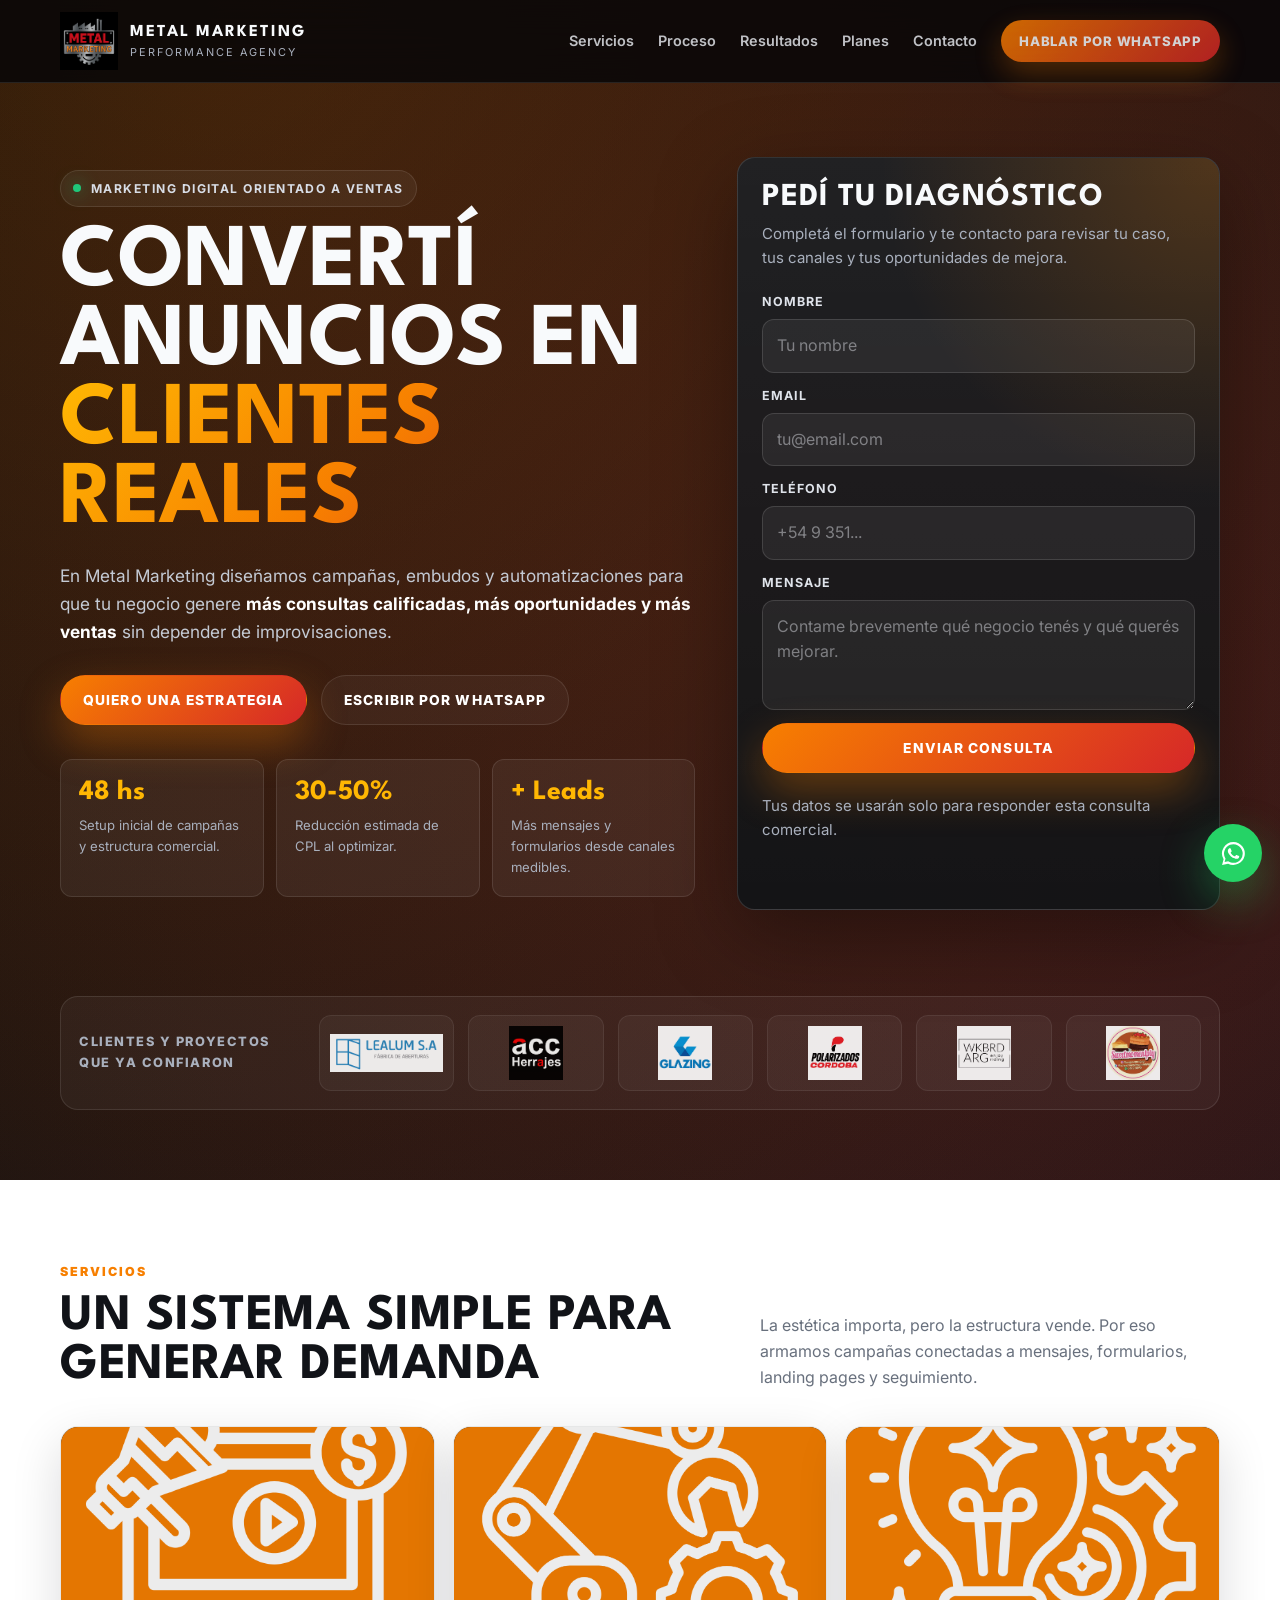
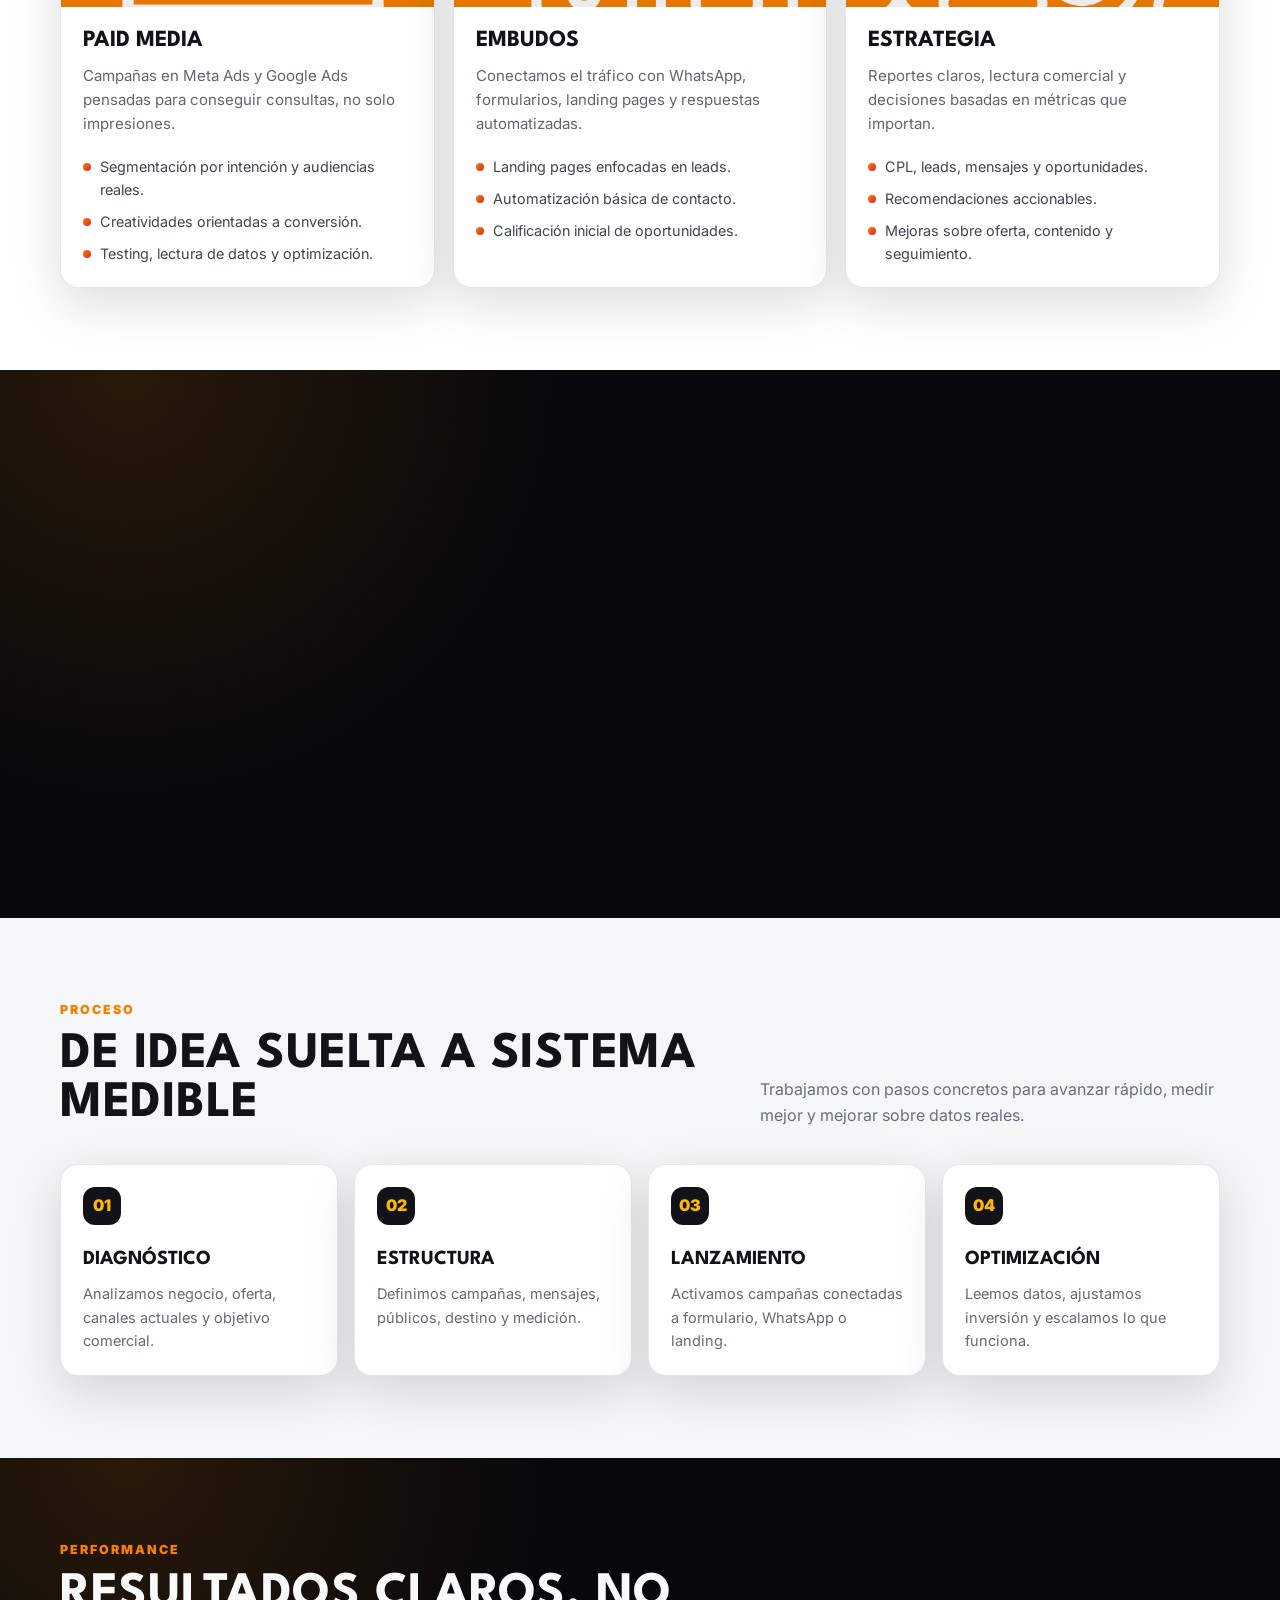
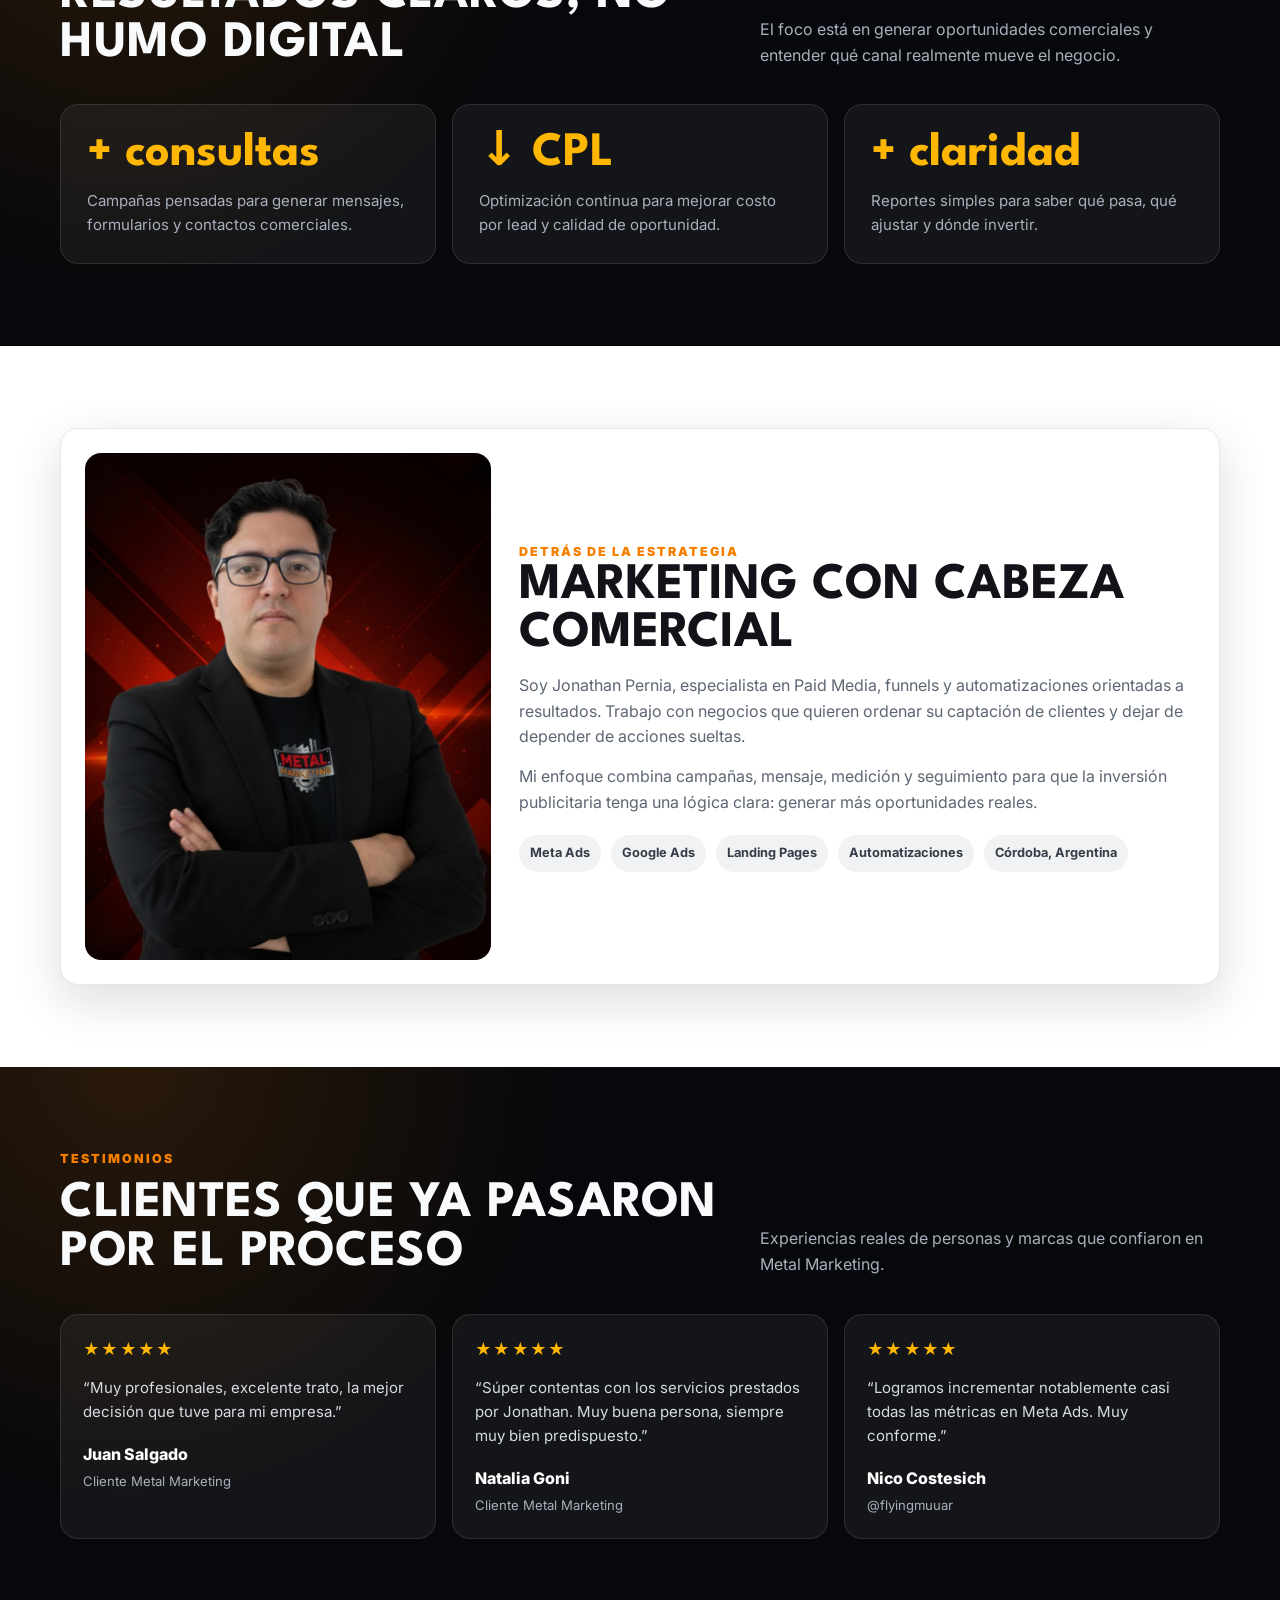
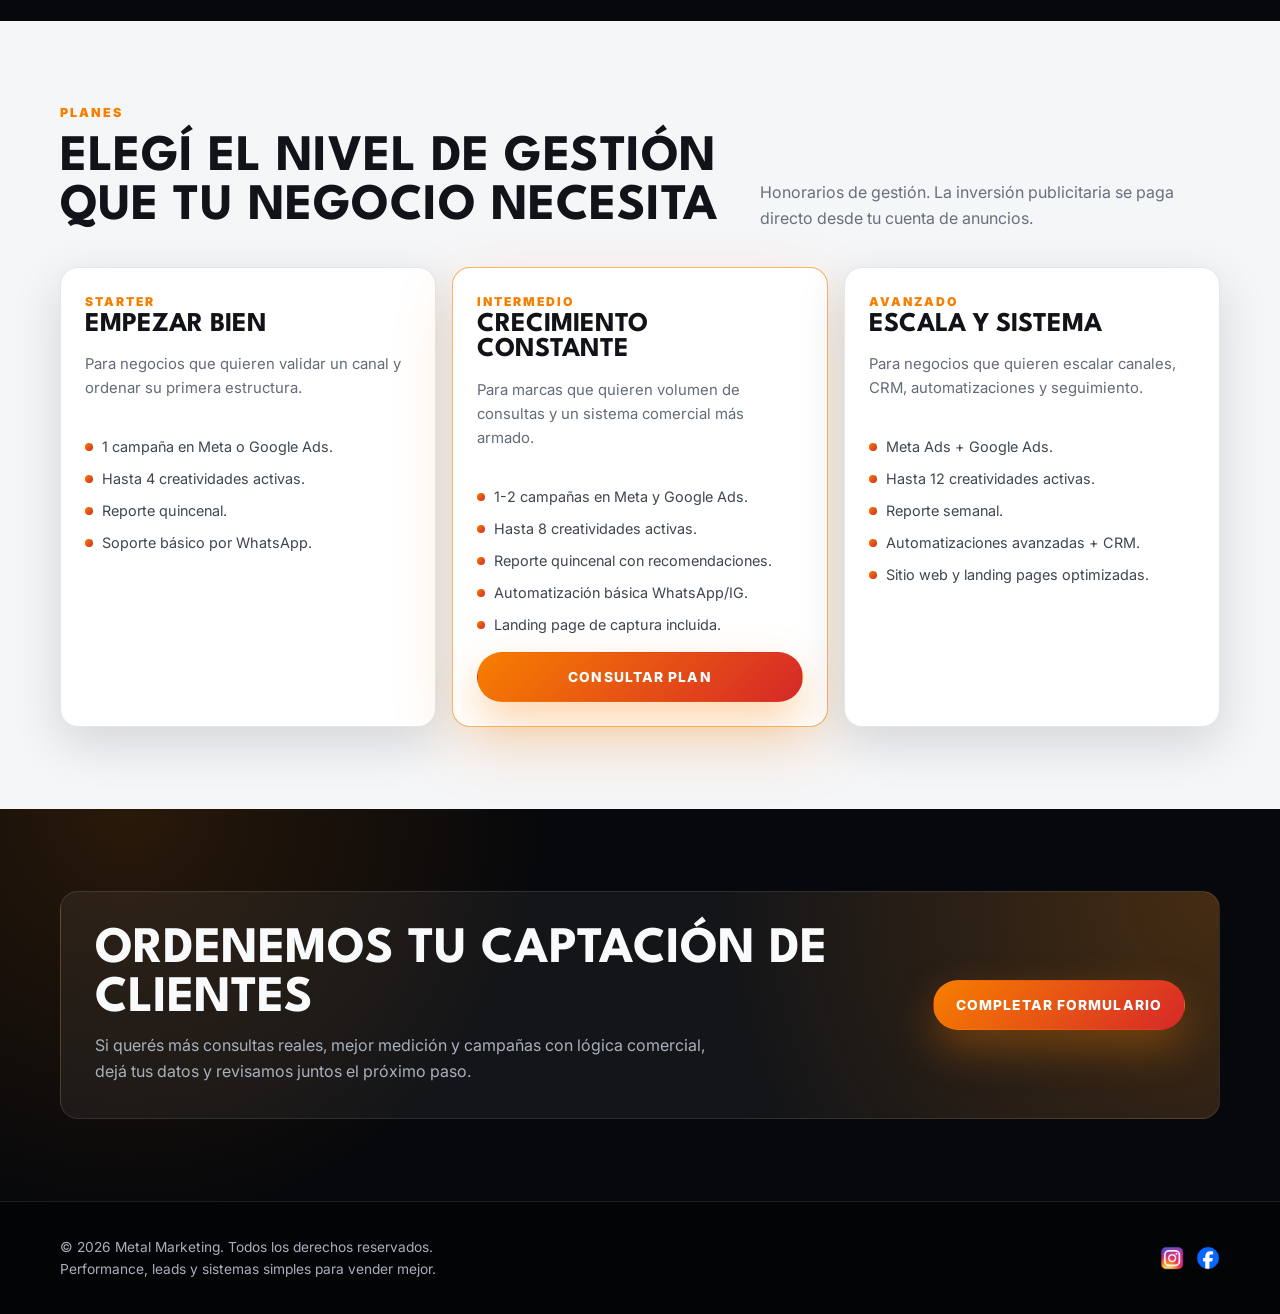
==== commit faa38cb5: "Update index.html" ====
--- a/index.html
+++ b/index.html
@@ -1626,11 +1626,16 @@
       });
 
       try {
-        await fetch(APPS_SCRIPT_ENDPOINT, {
-          method: "POST",
-          mode: "no-cors",
-          body: formData
-        });
+        const payload = new URLSearchParams(formData);
+
+await fetch(APPS_SCRIPT_ENDPOINT, {
+  method: "POST",
+  mode: "no-cors",
+  headers: {
+    "Content-Type": "application/x-www-form-urlencoded"
+  },
+  body: payload
+});
 
         window.dataLayer.push({
           event: "lead_form_success",
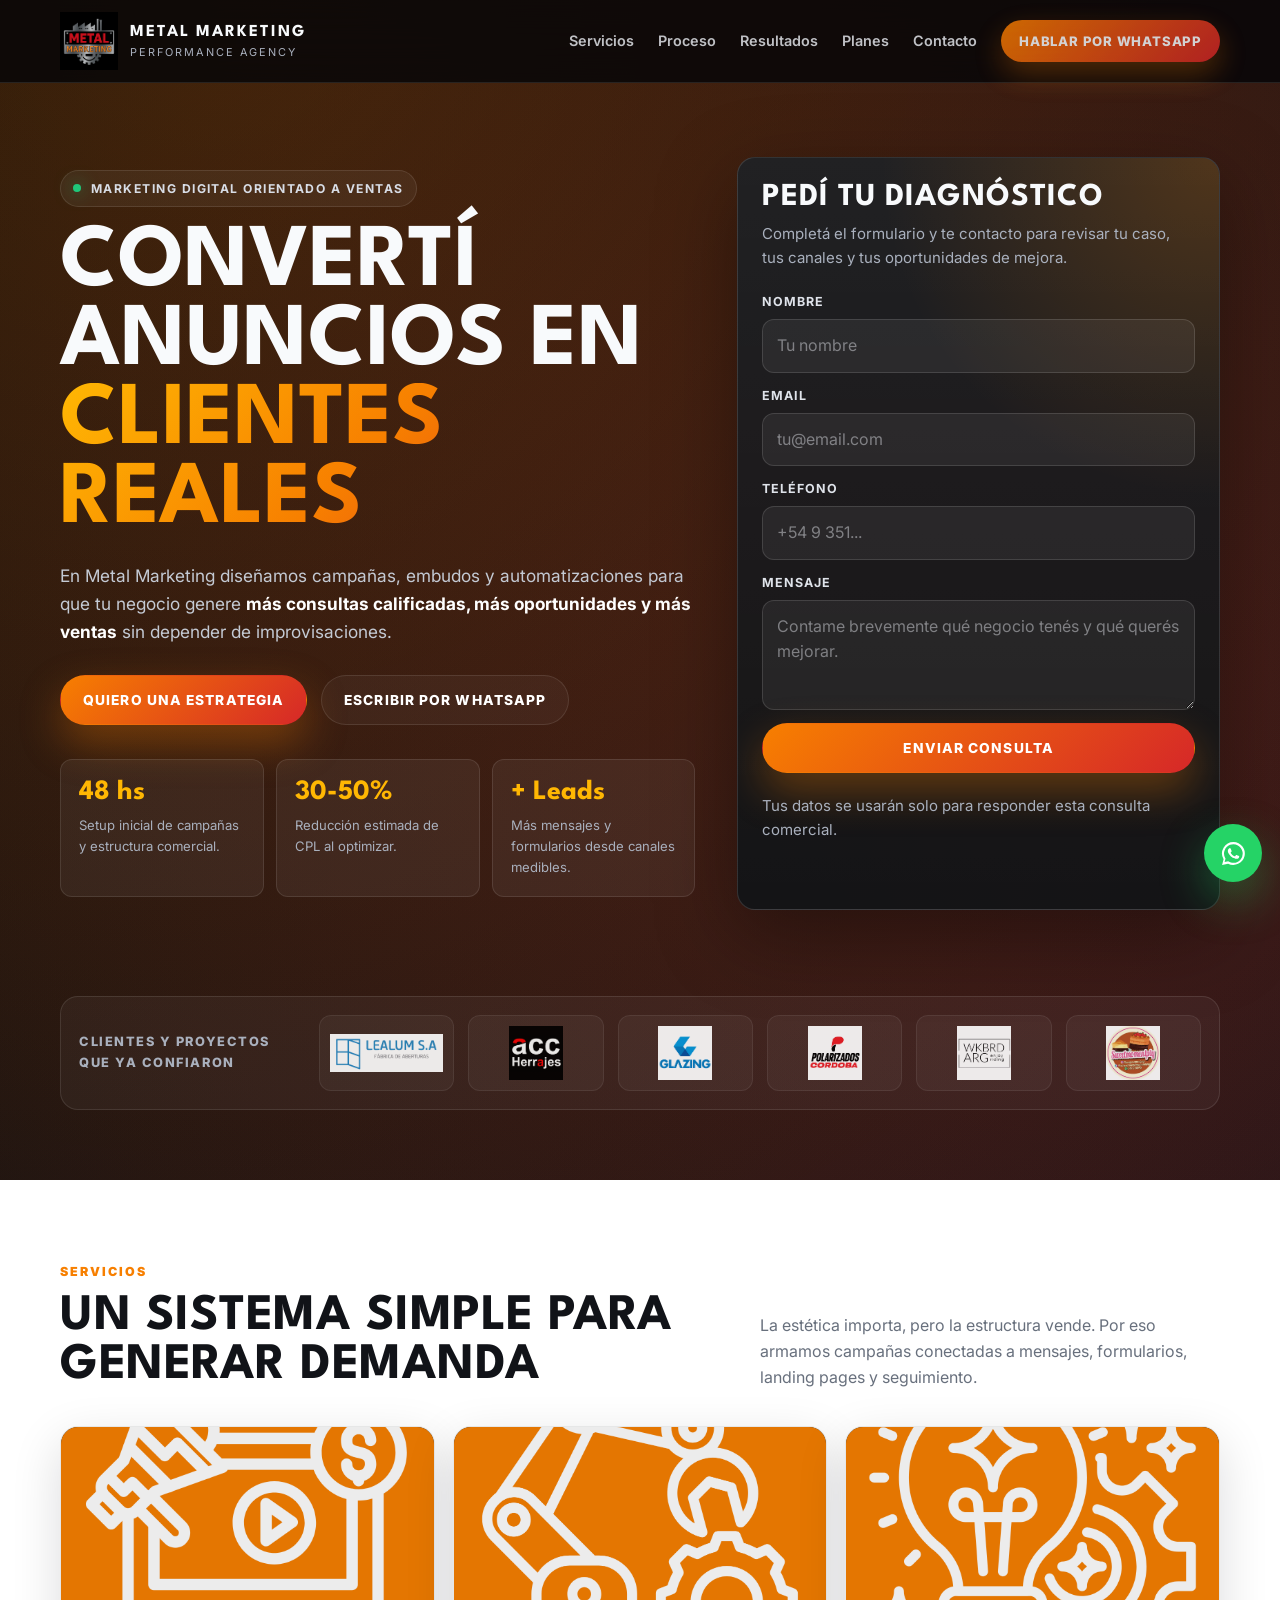
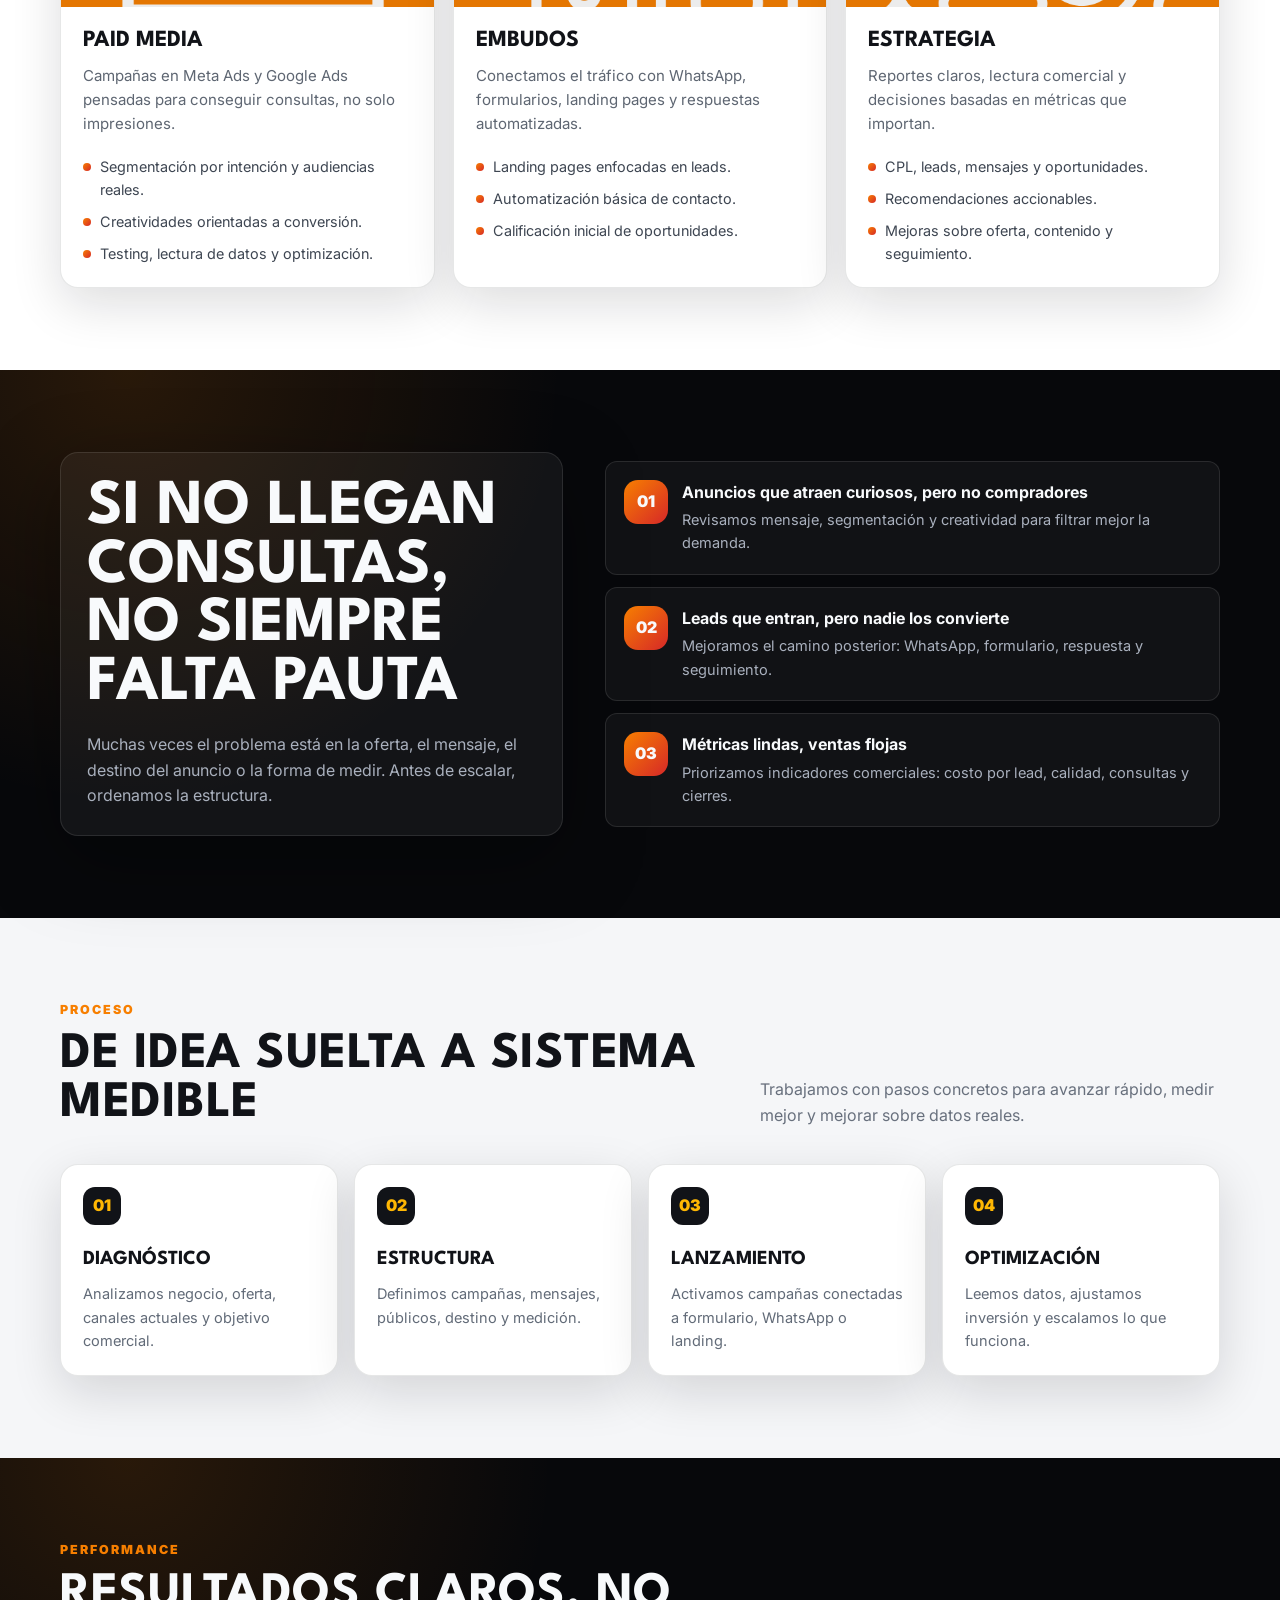
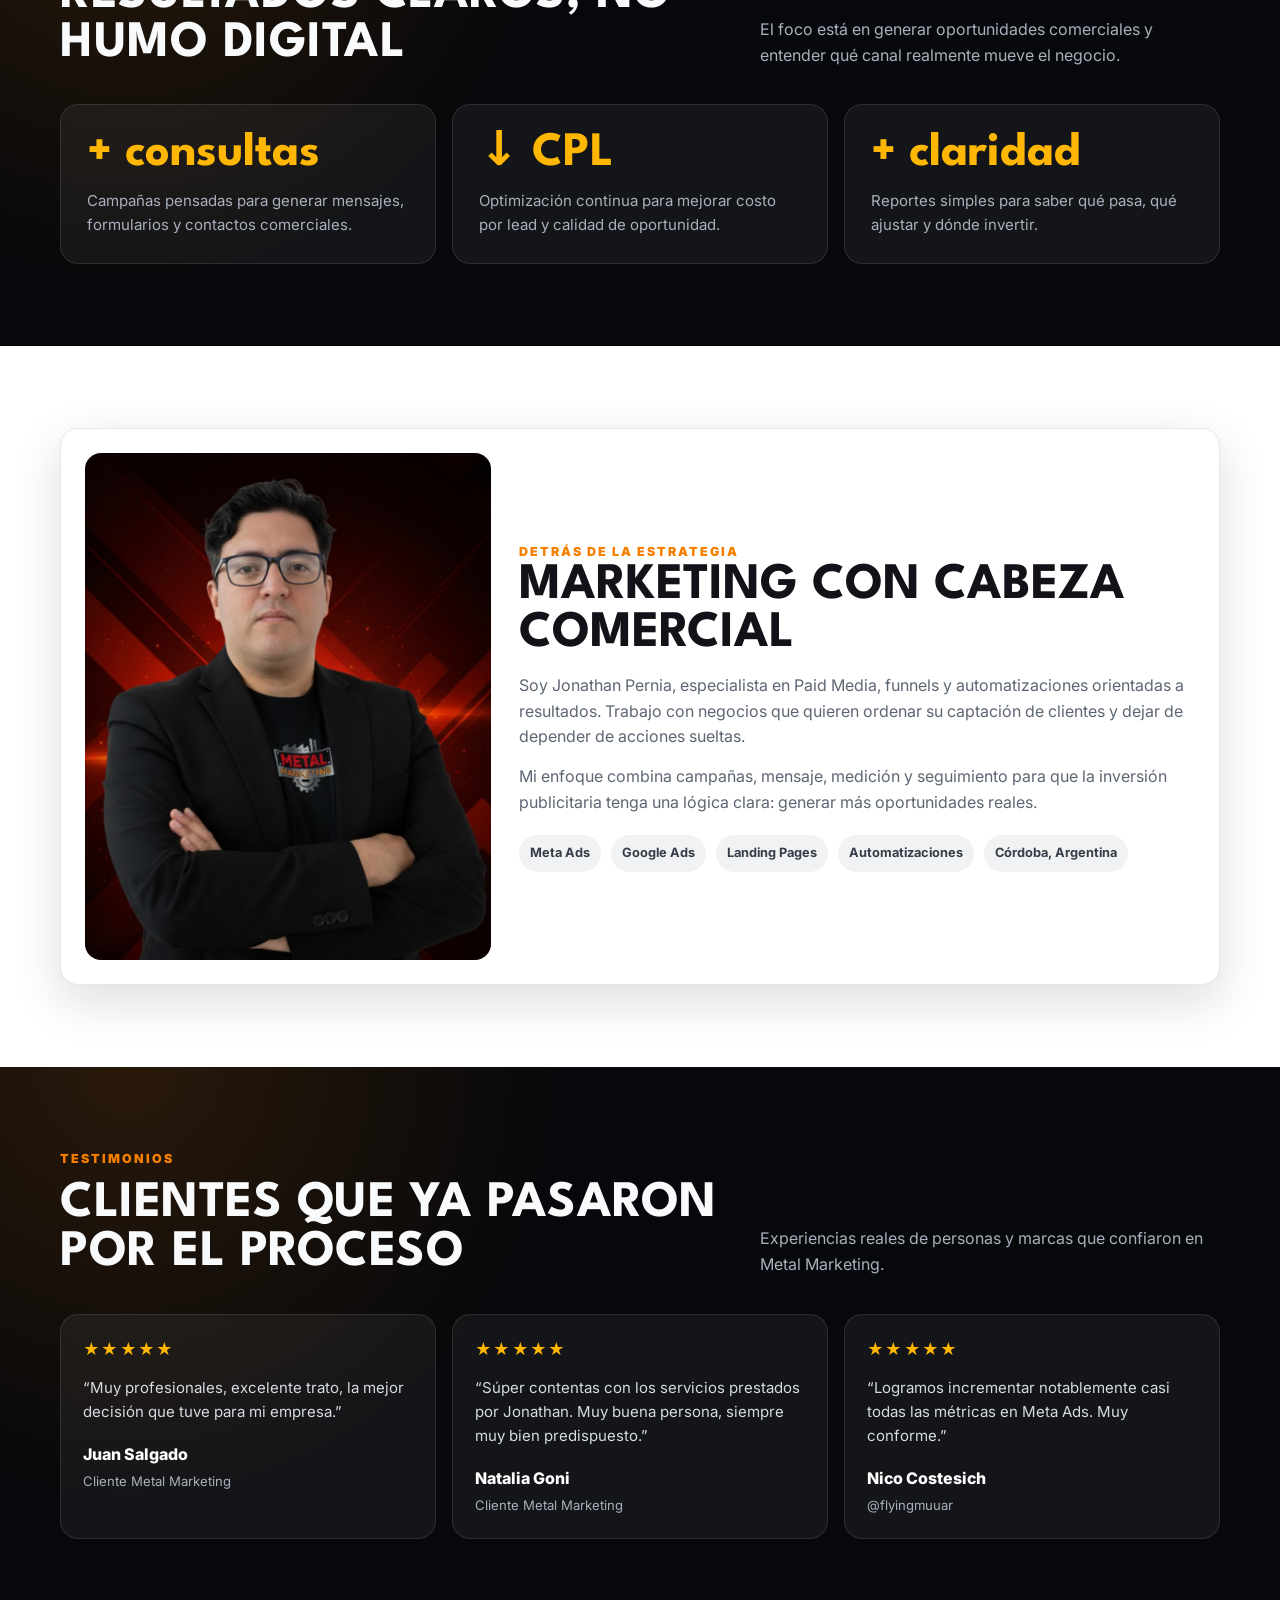
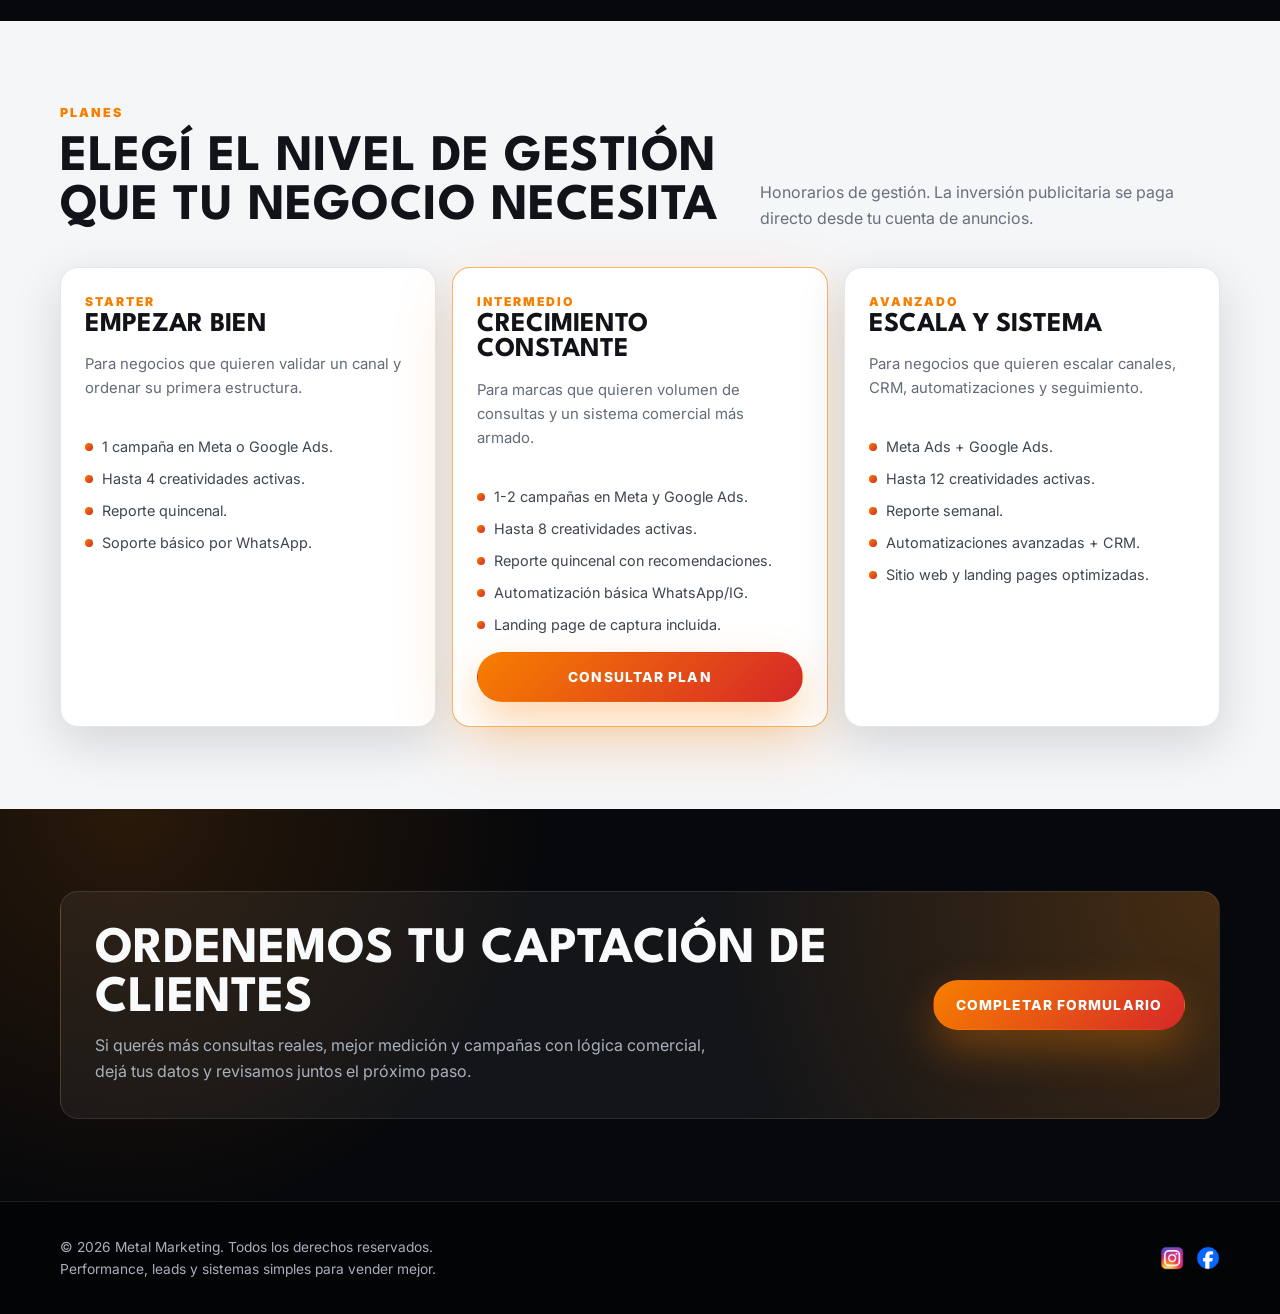
==== commit 81d222db: "Update index.html" ====
--- a/index.html
+++ b/index.html
@@ -1620,9 +1620,6 @@
       window.dataLayer.push({
         event: "lead_form_submit",
         form_name: "diagnostico_metal_marketing",
-        lead_nombre: nombre,
-        lead_email: email,
-        lead_telefono: telefono
       });
 
       try {
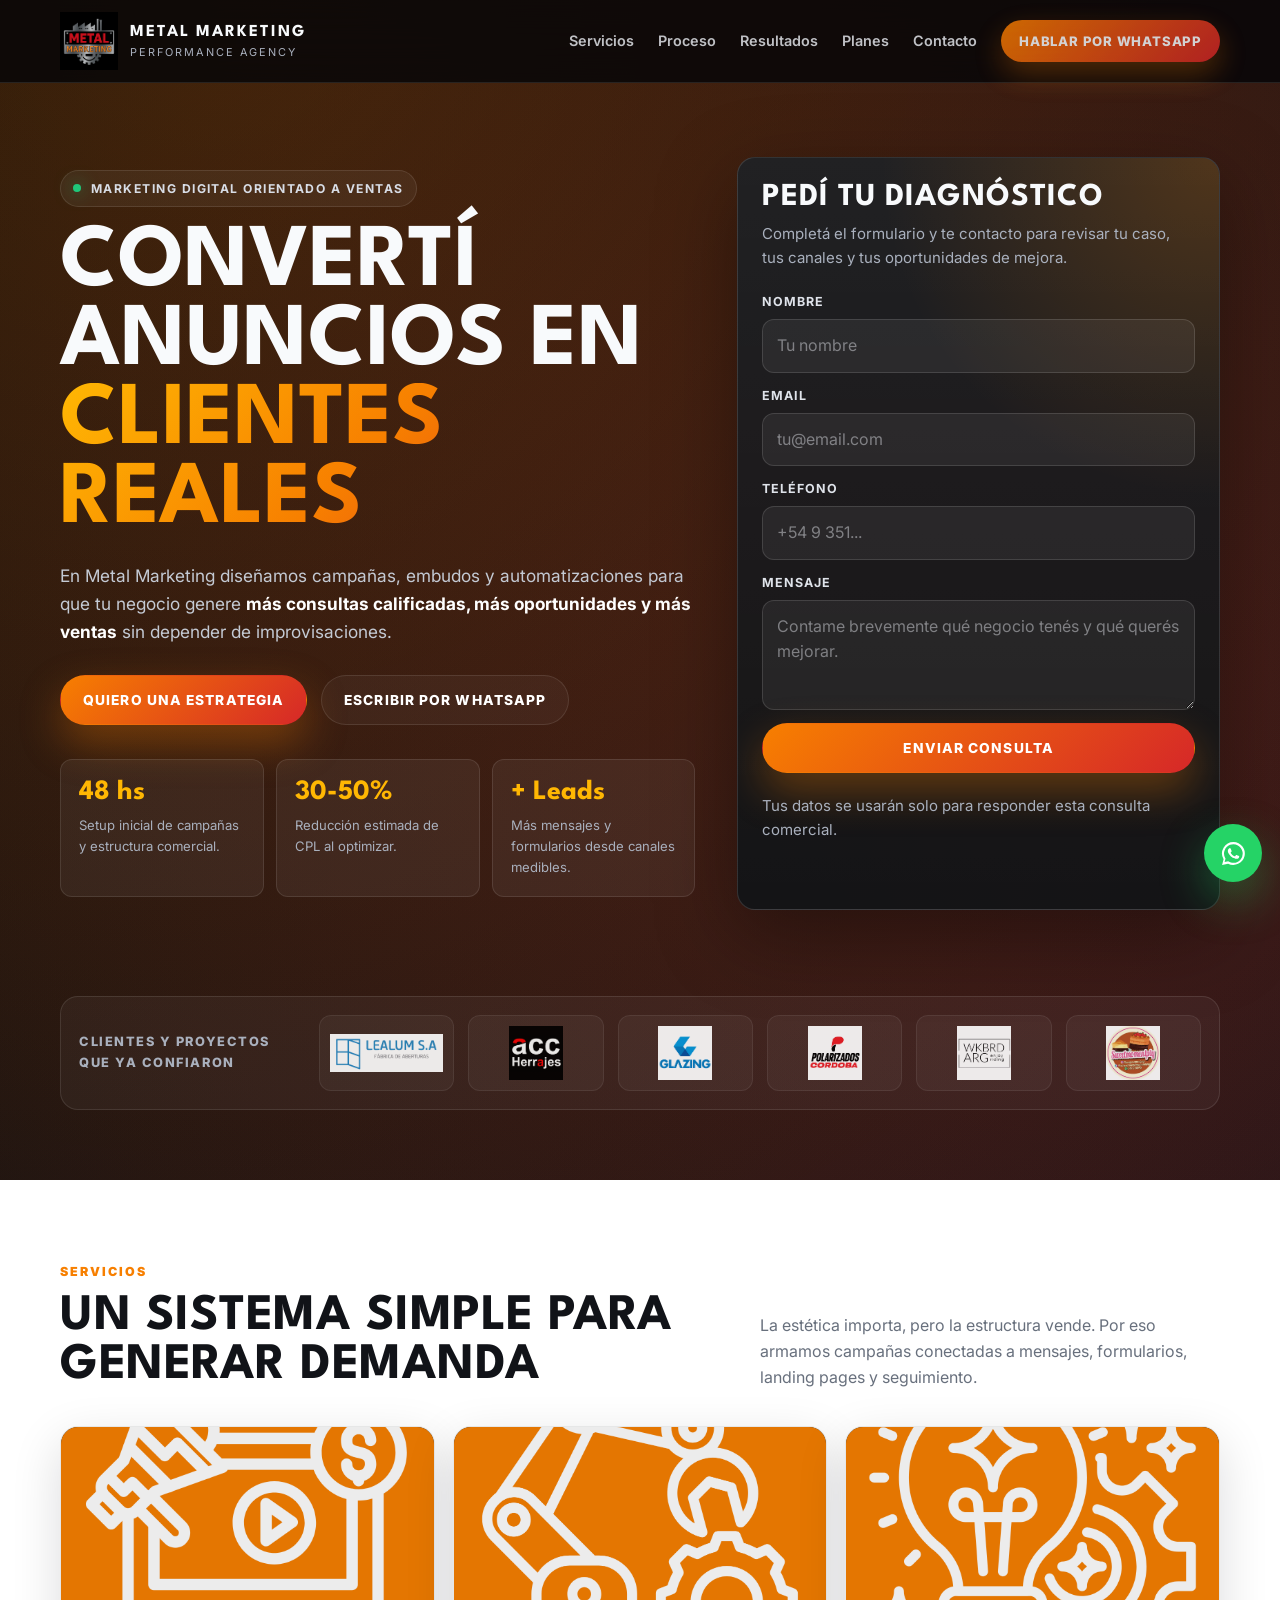
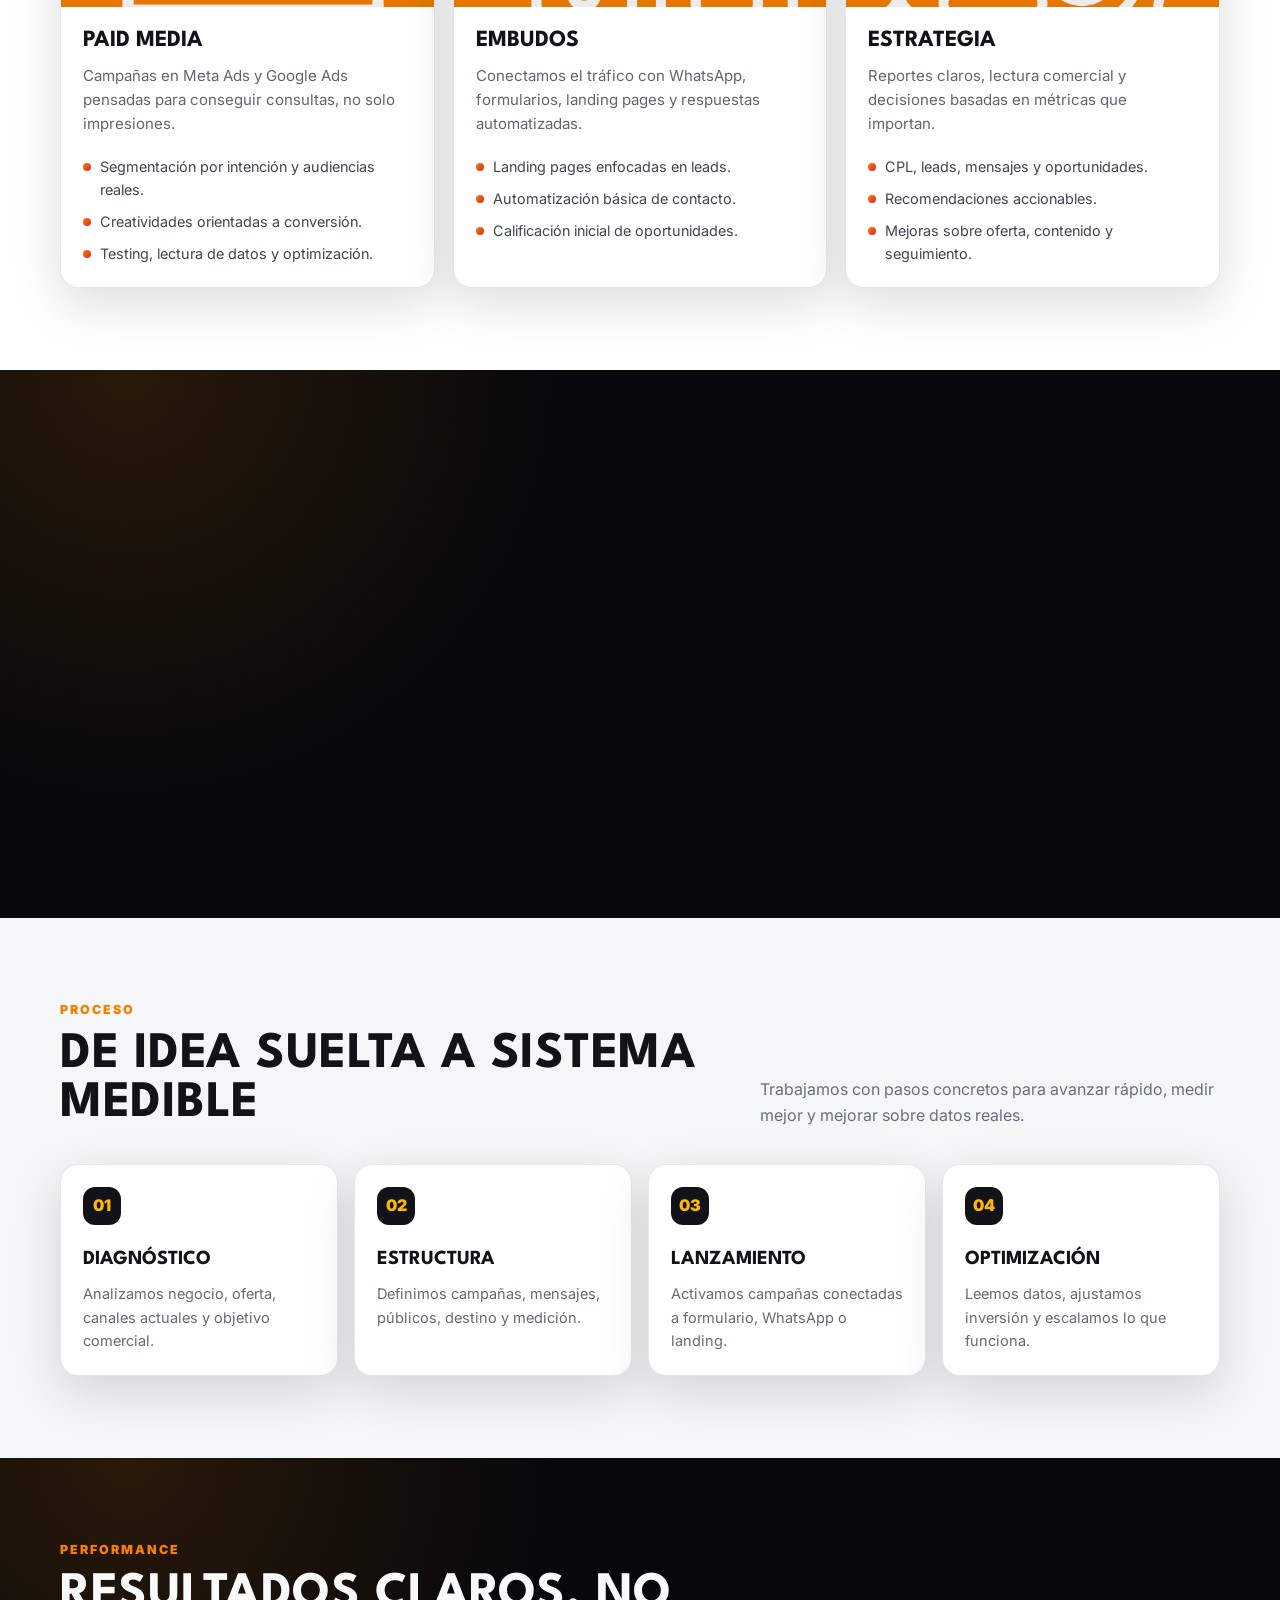
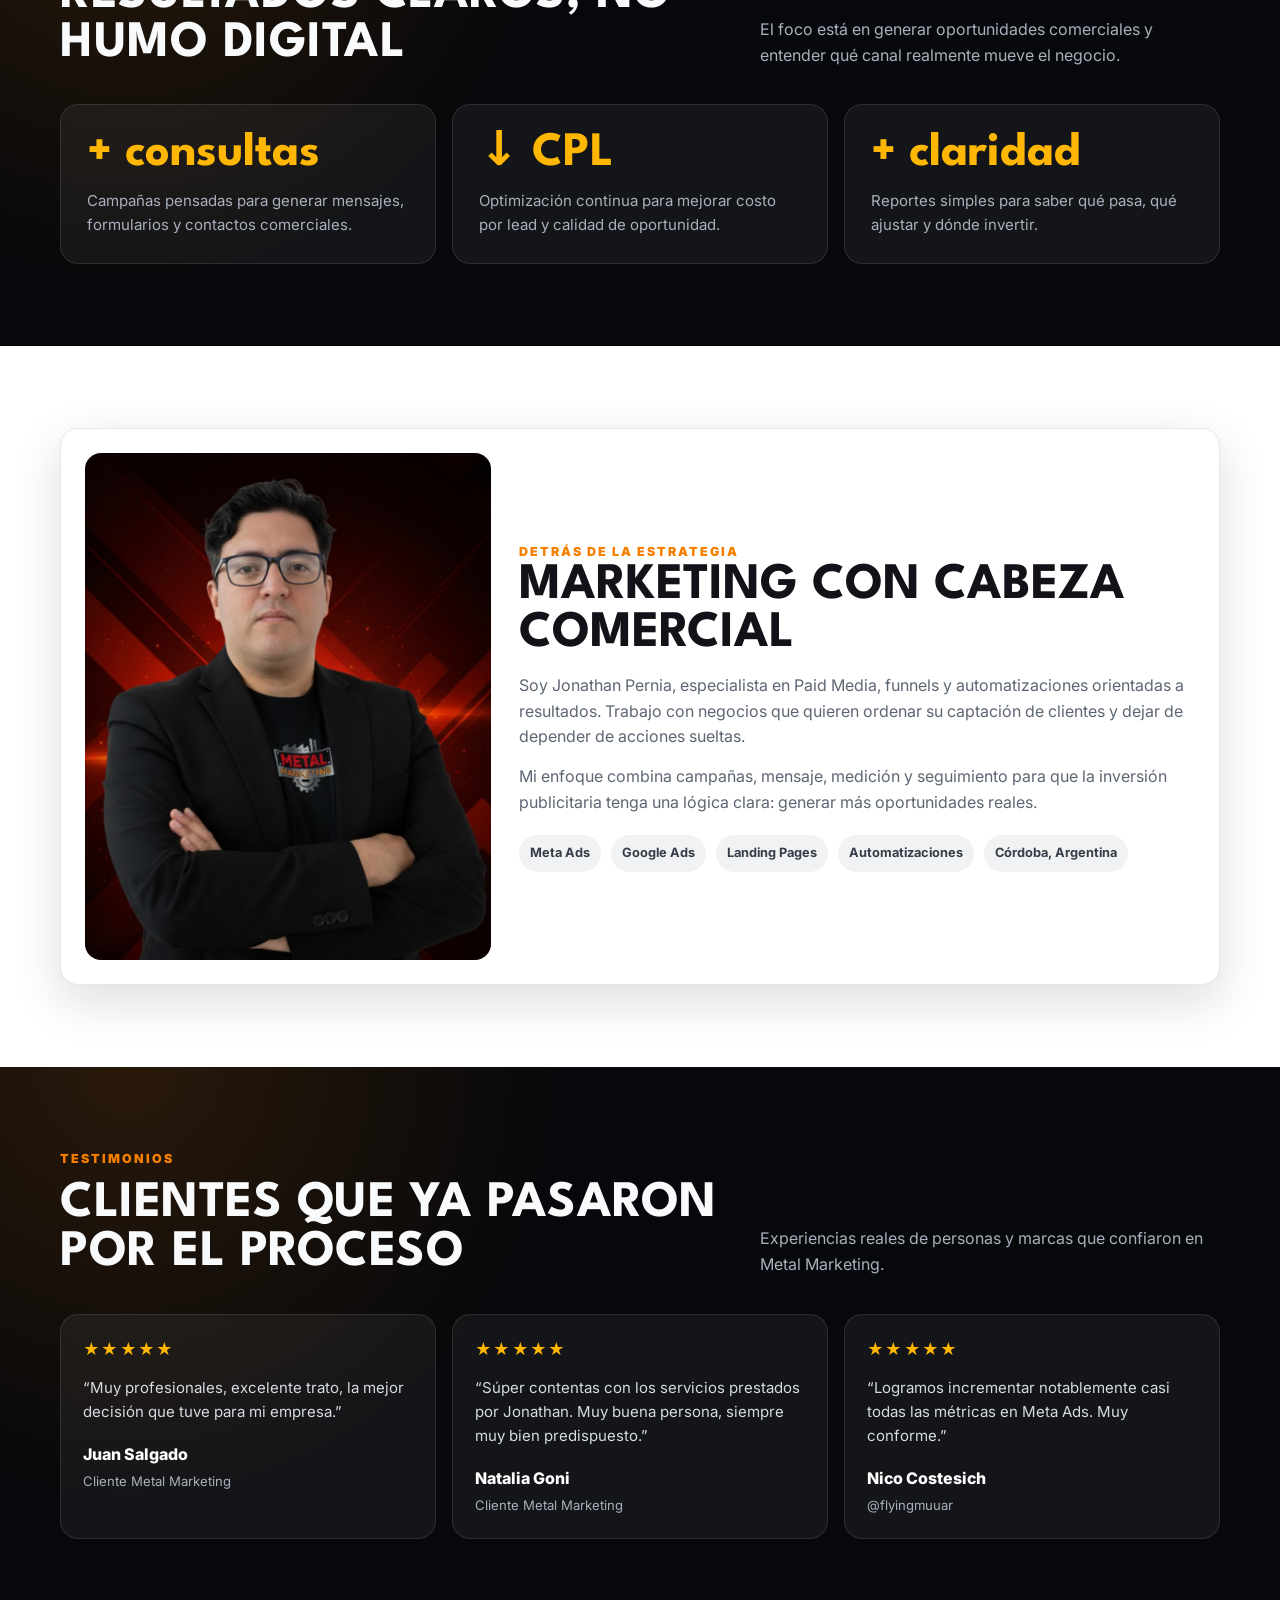
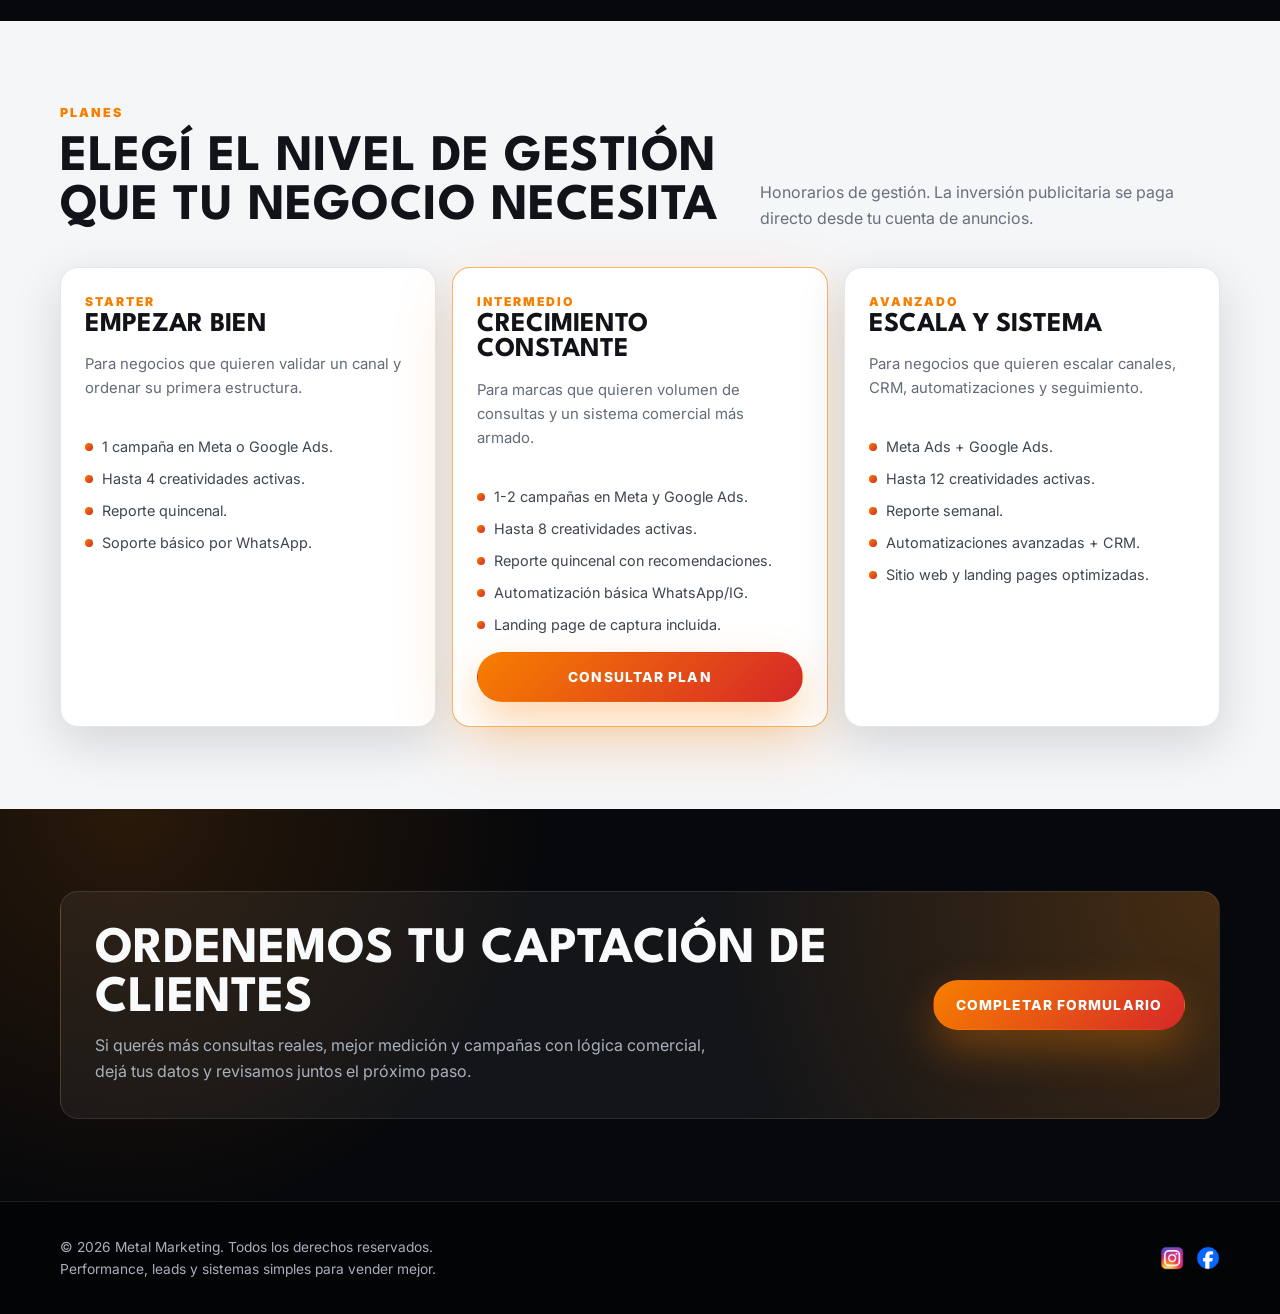
==== commit a1f7e5c0: "Update index.html" ====
--- a/index.html
+++ b/index.html
@@ -1609,9 +1609,6 @@
       timestampField.value = new Date().toISOString();
 
       const formData = new FormData(leadForm);
-      const nombre = formData.get("Nombre");
-      const email = formData.get("Email");
-      const telefono = formData.get("Telefono");
 
       submitBtn.disabled = true;
       submitBtn.textContent = "Enviando...";
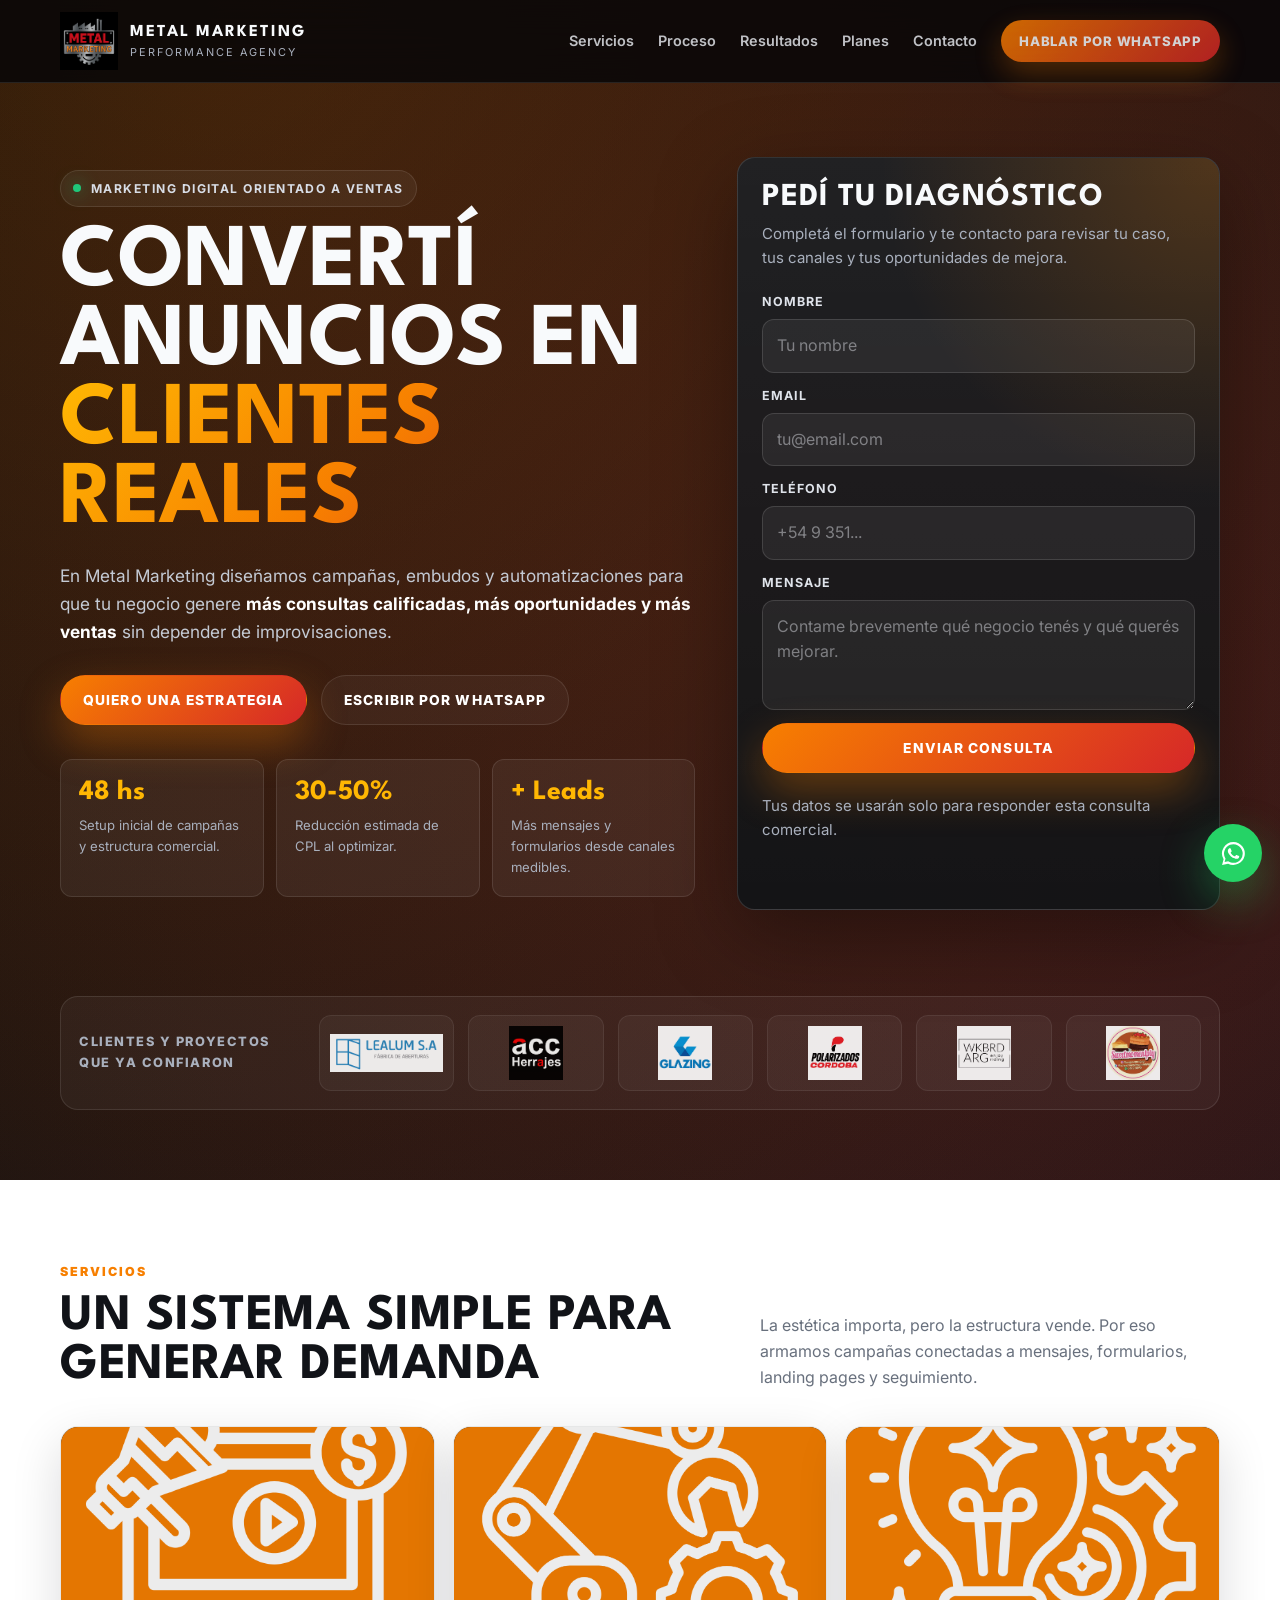
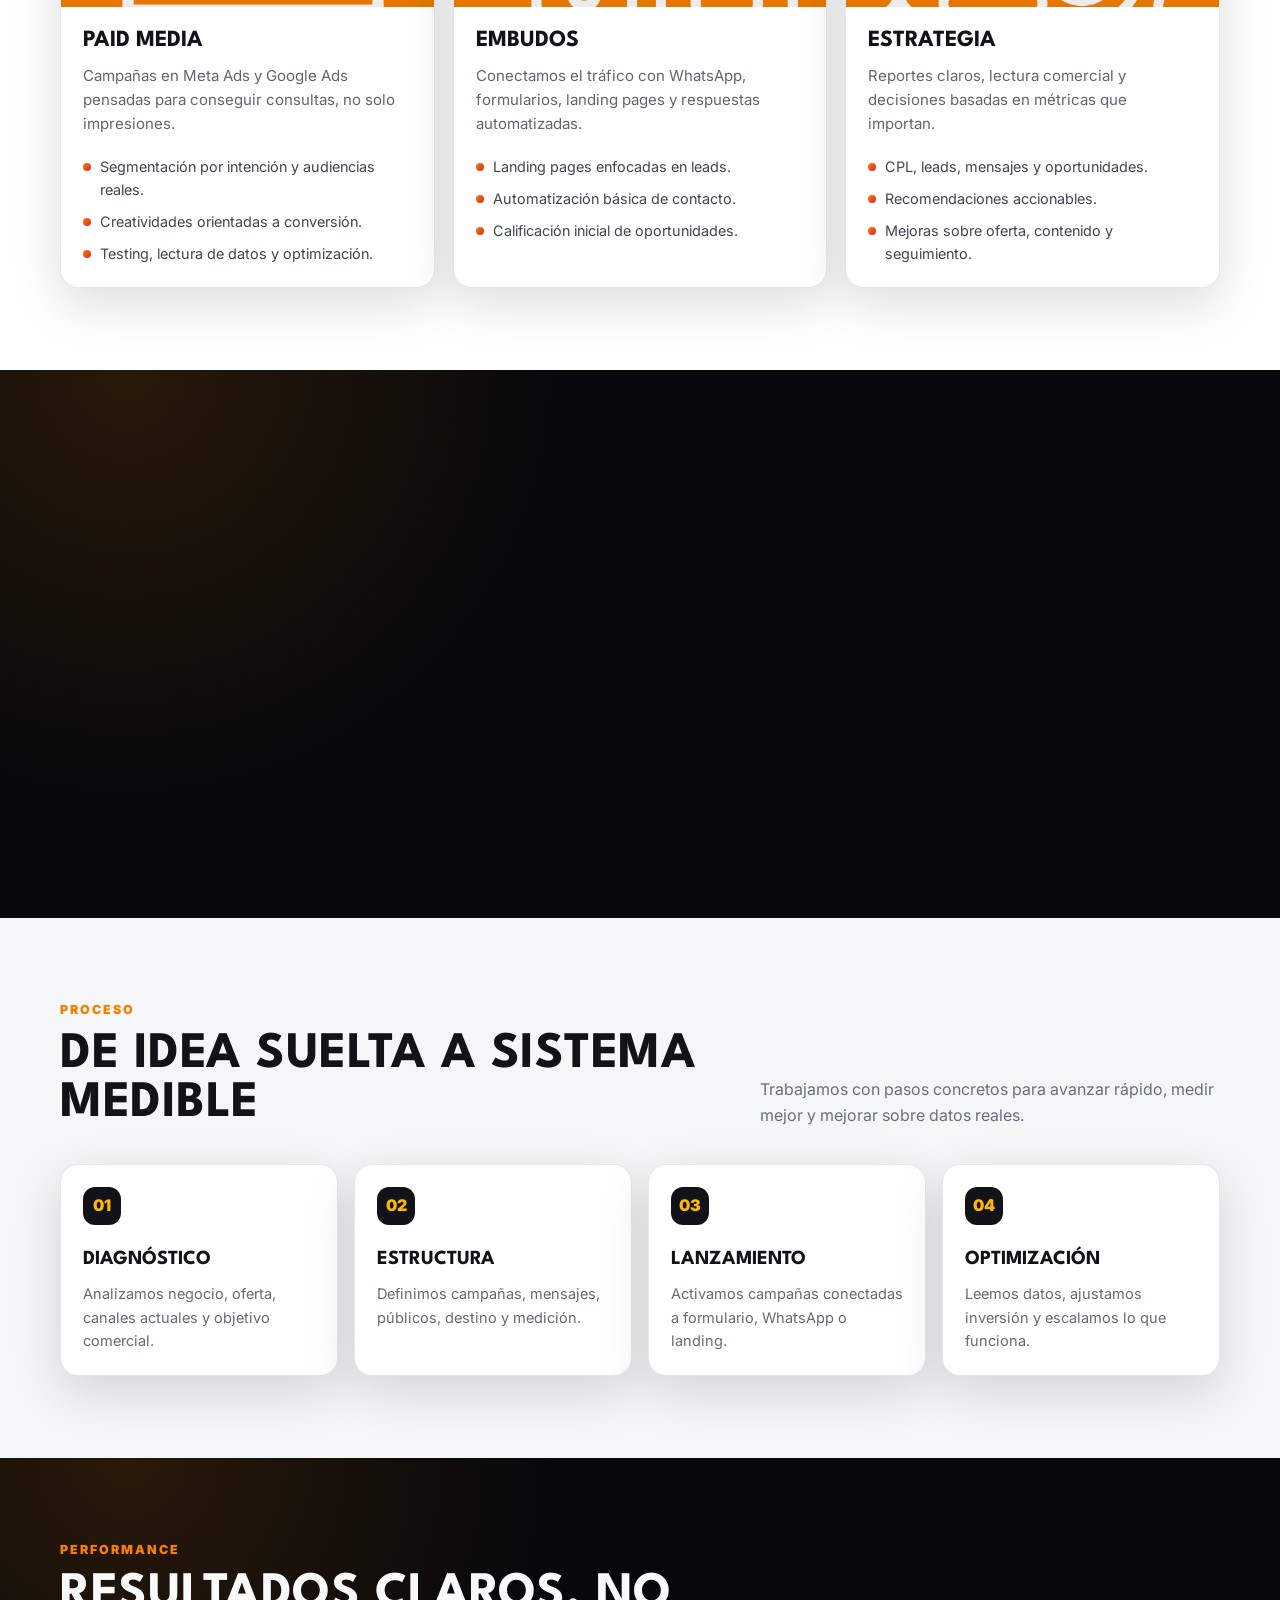
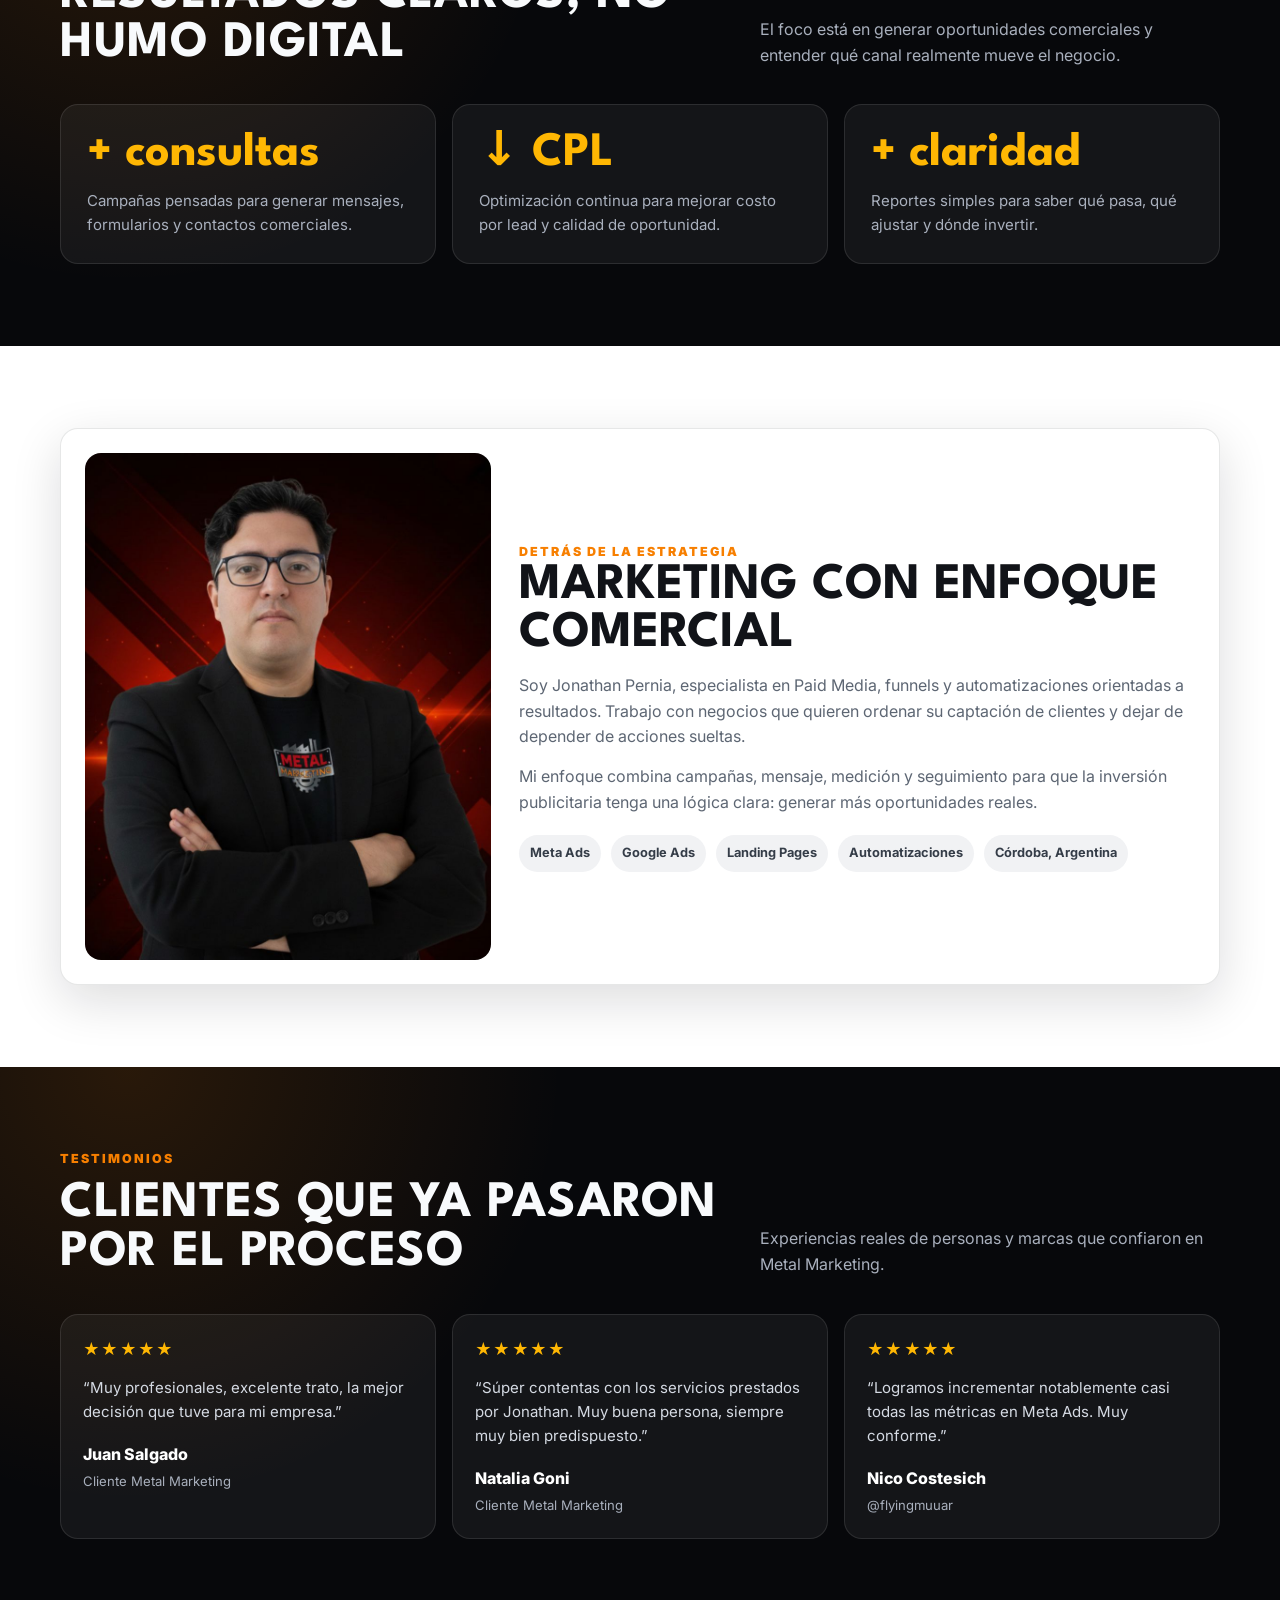
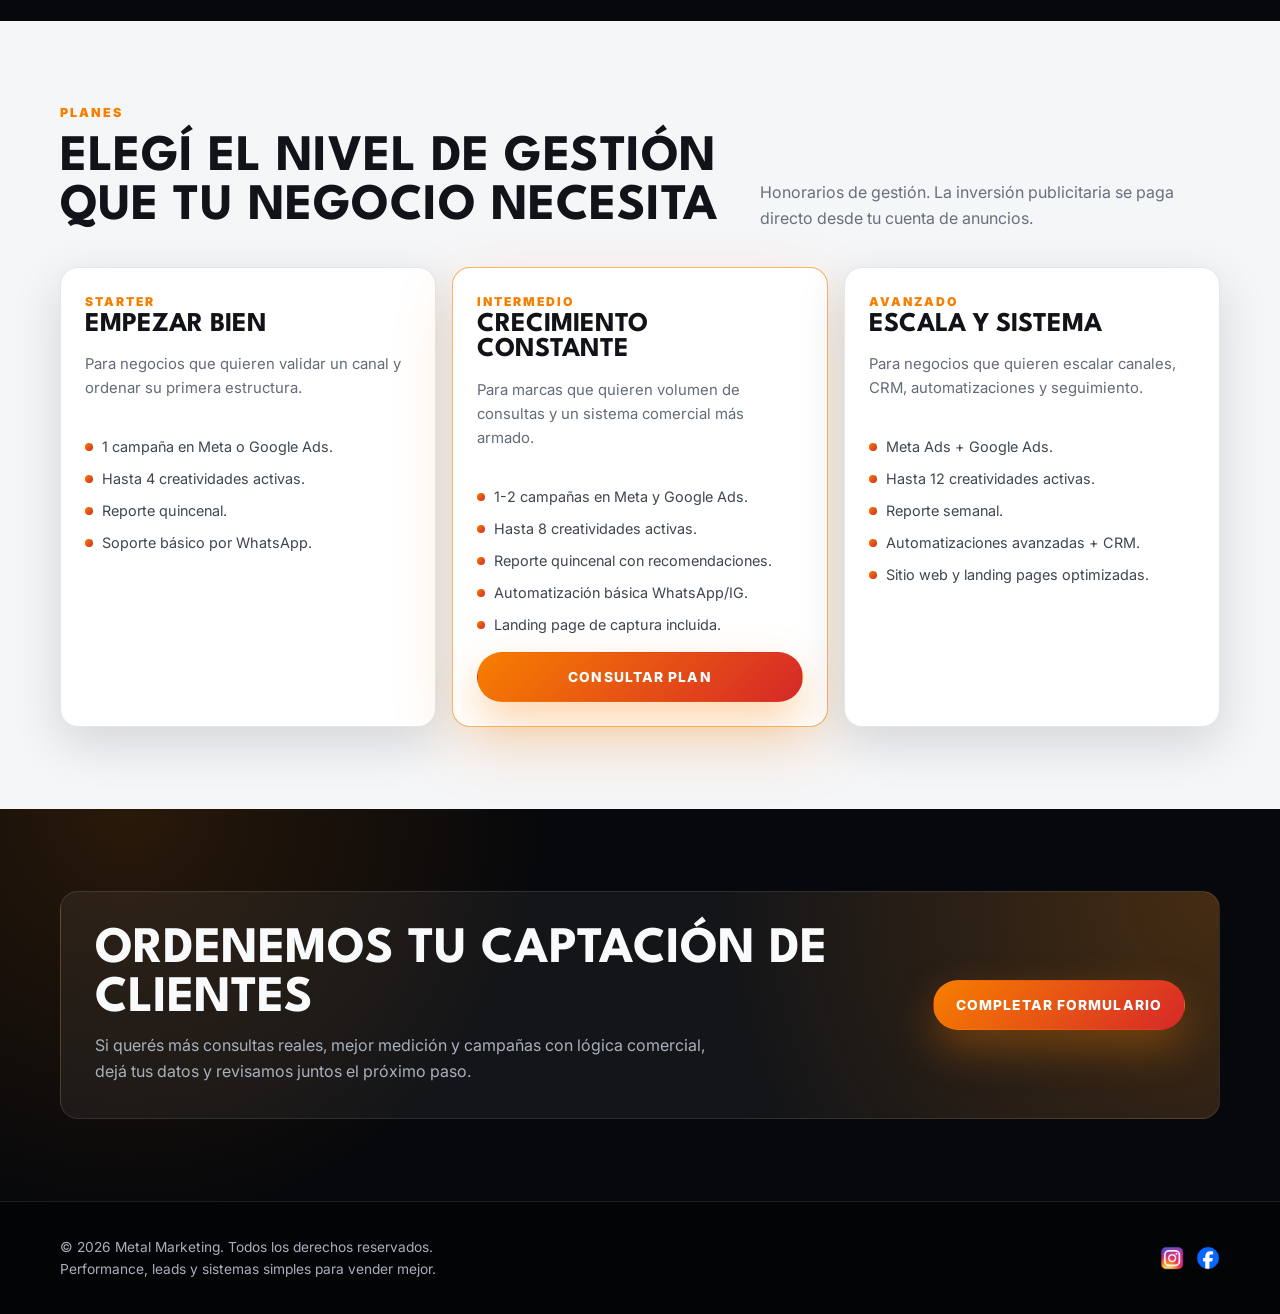
==== commit b389cc3a: "Update index.html" ====
--- a/index.html
+++ b/index.html
@@ -1404,7 +1404,7 @@
 
           <div class="about-copy">
             <div class="section-kicker">Detrás de la estrategia</div>
-            <h2>Marketing con cabeza comercial</h2>
+            <h2>Marketing con enfoque comercial</h2>
             <p>Soy Jonathan Pernia, especialista en Paid Media, funnels y automatizaciones orientadas a resultados. Trabajo con negocios que quieren ordenar su captación de clientes y dejar de depender de acciones sueltas.</p>
             <p>Mi enfoque combina campañas, mensaje, medición y seguimiento para que la inversión publicitaria tenga una lógica clara: generar más oportunidades reales.</p>
 
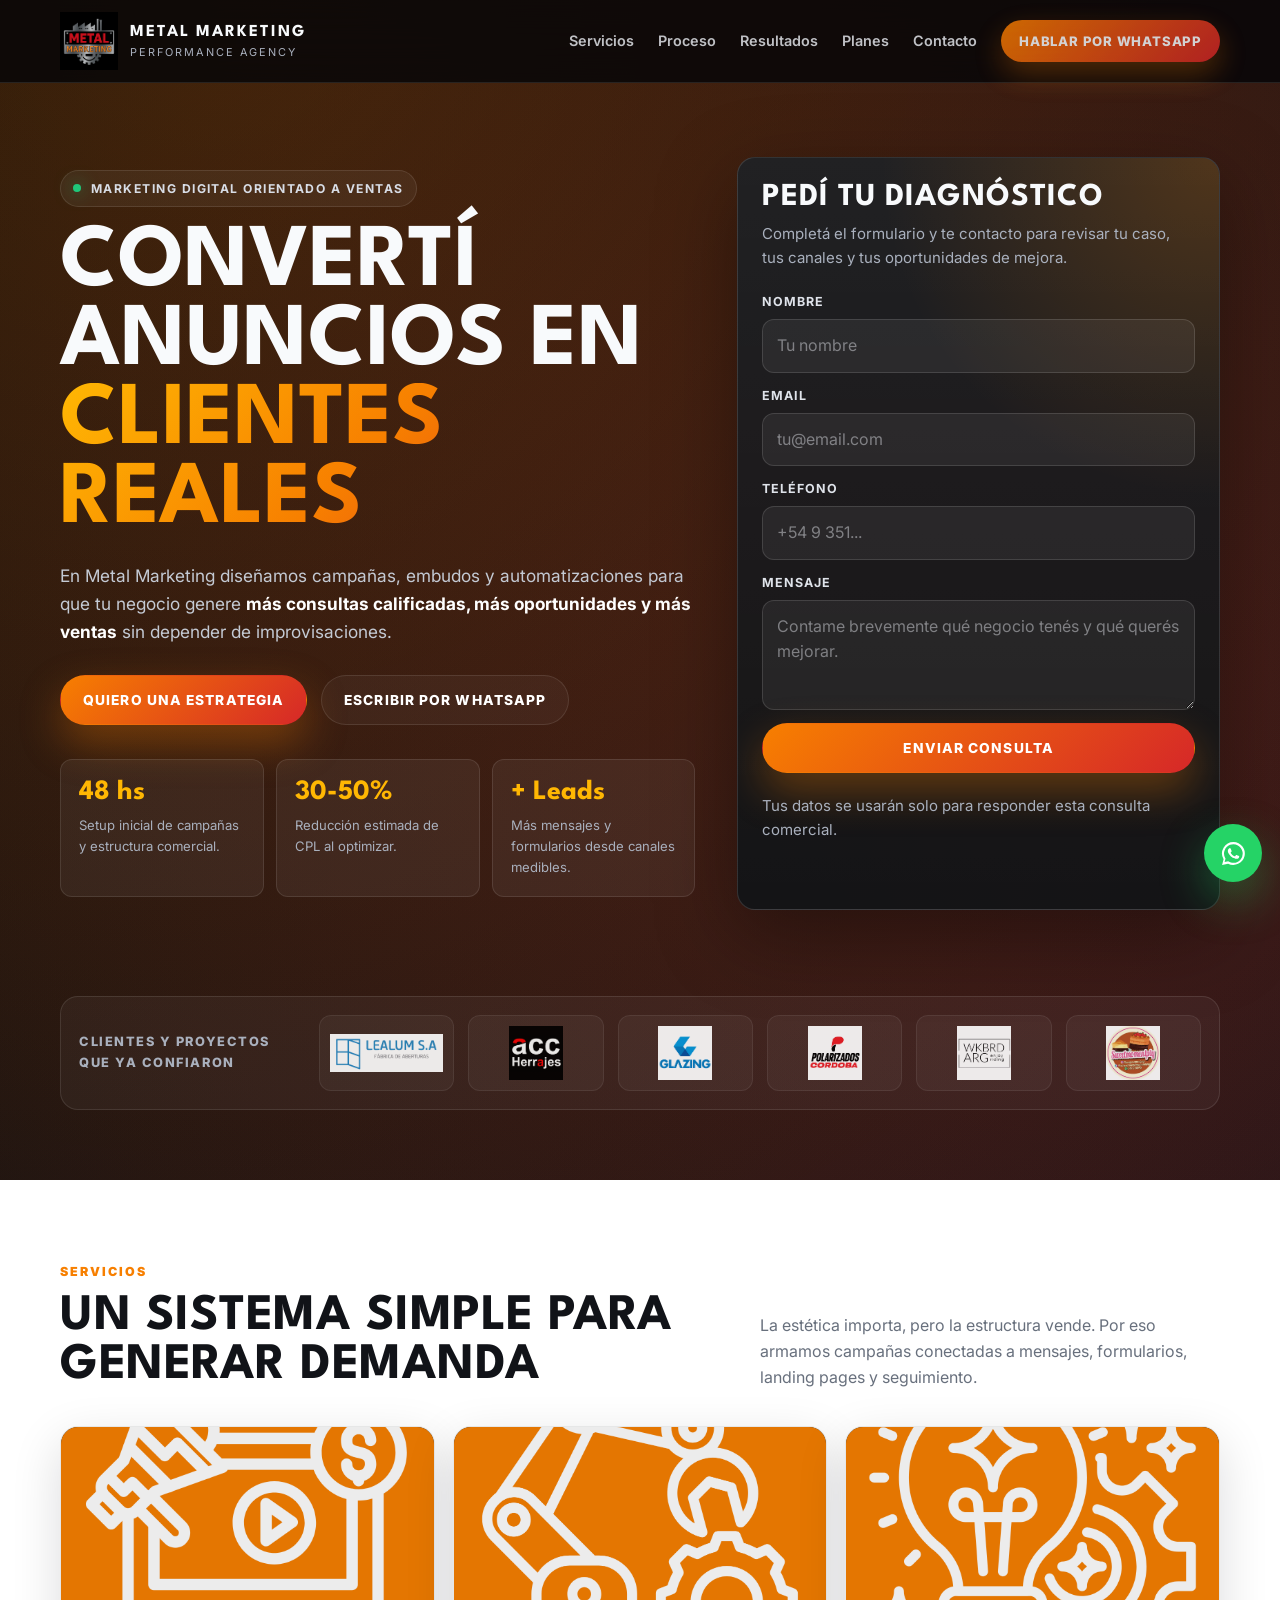
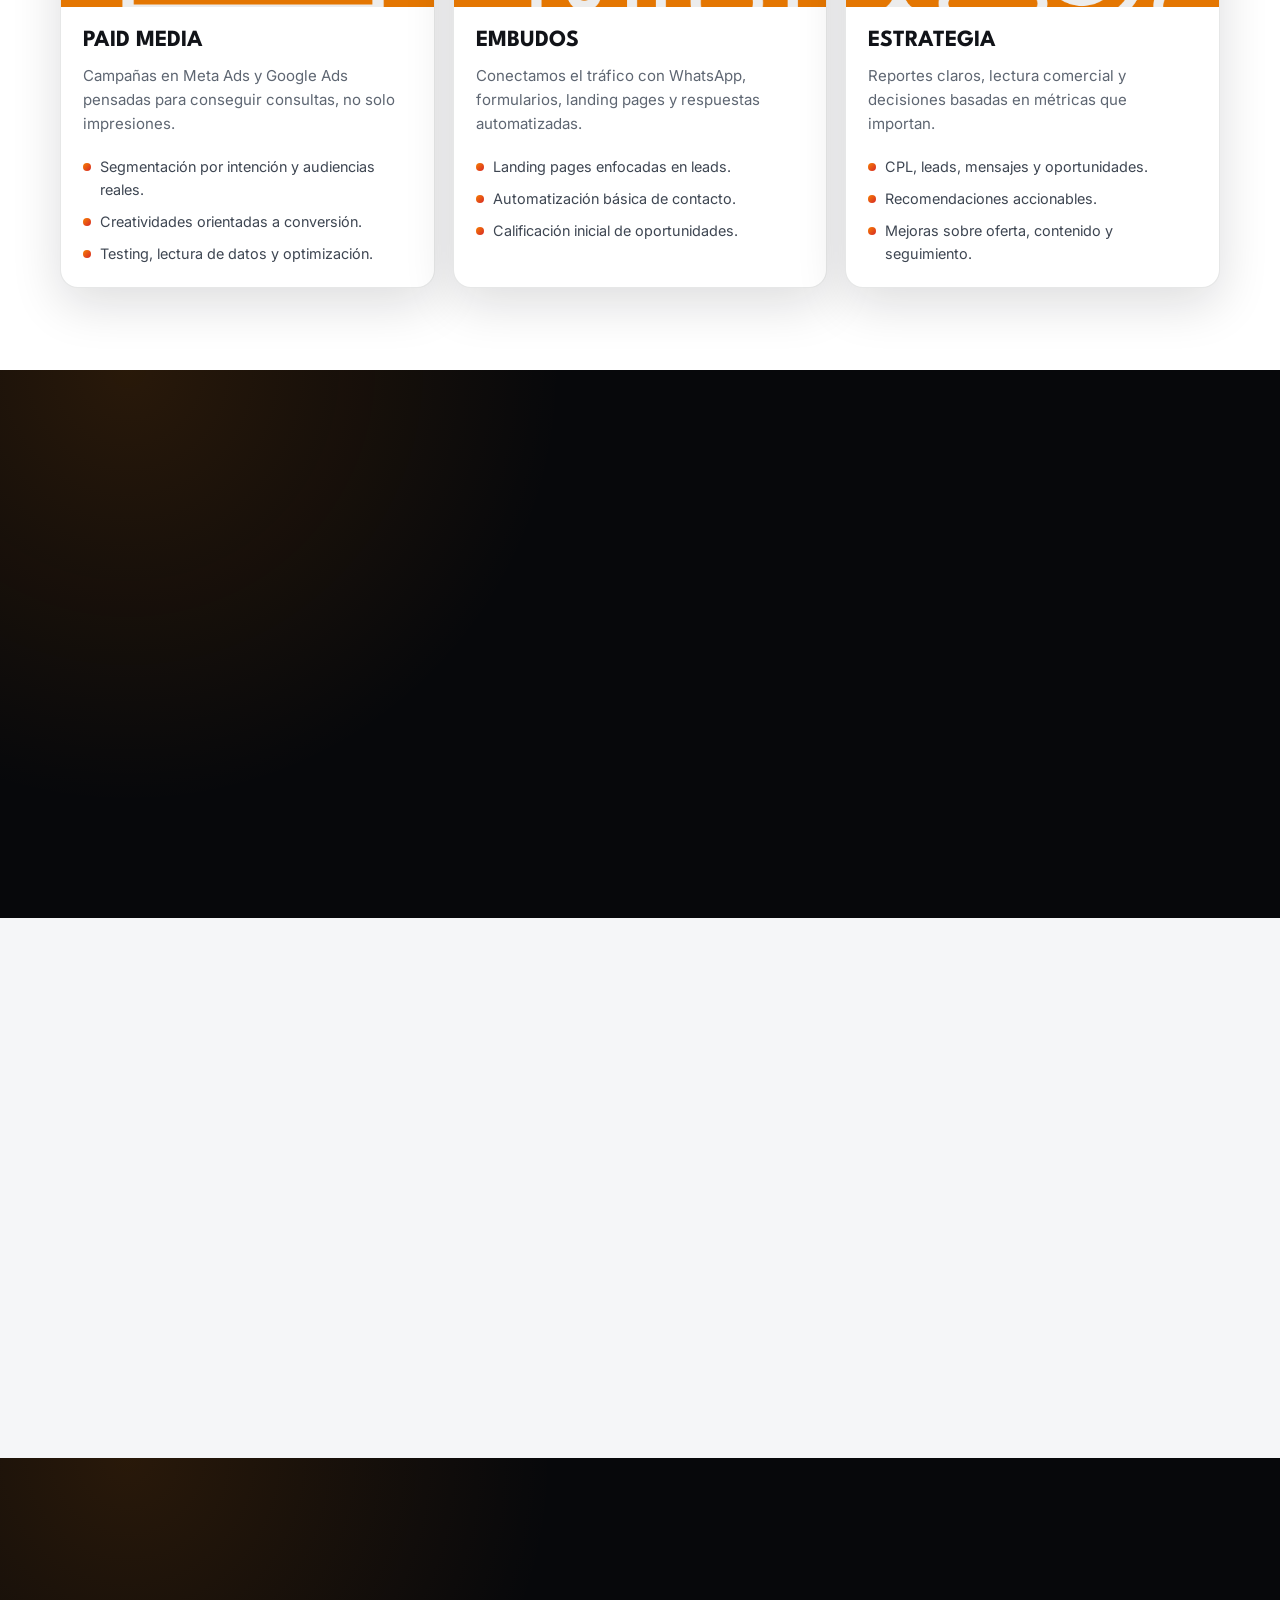
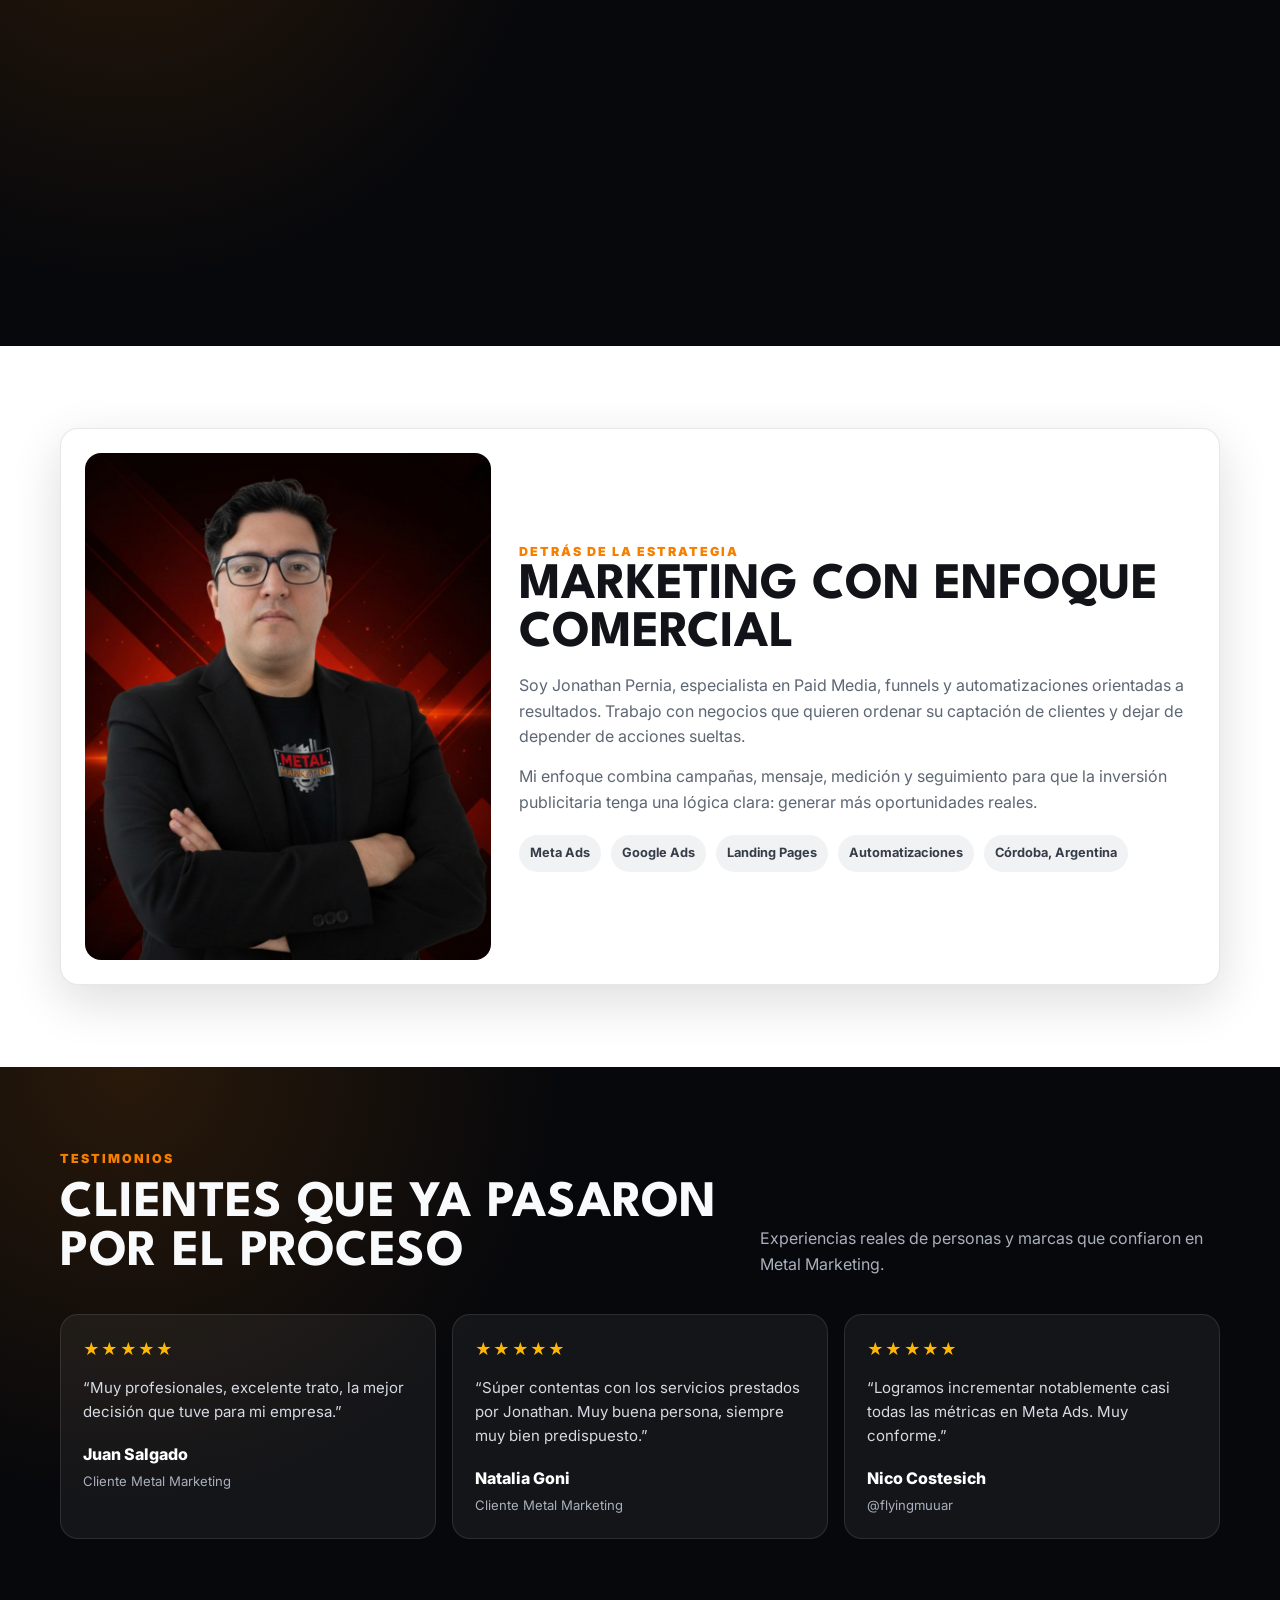
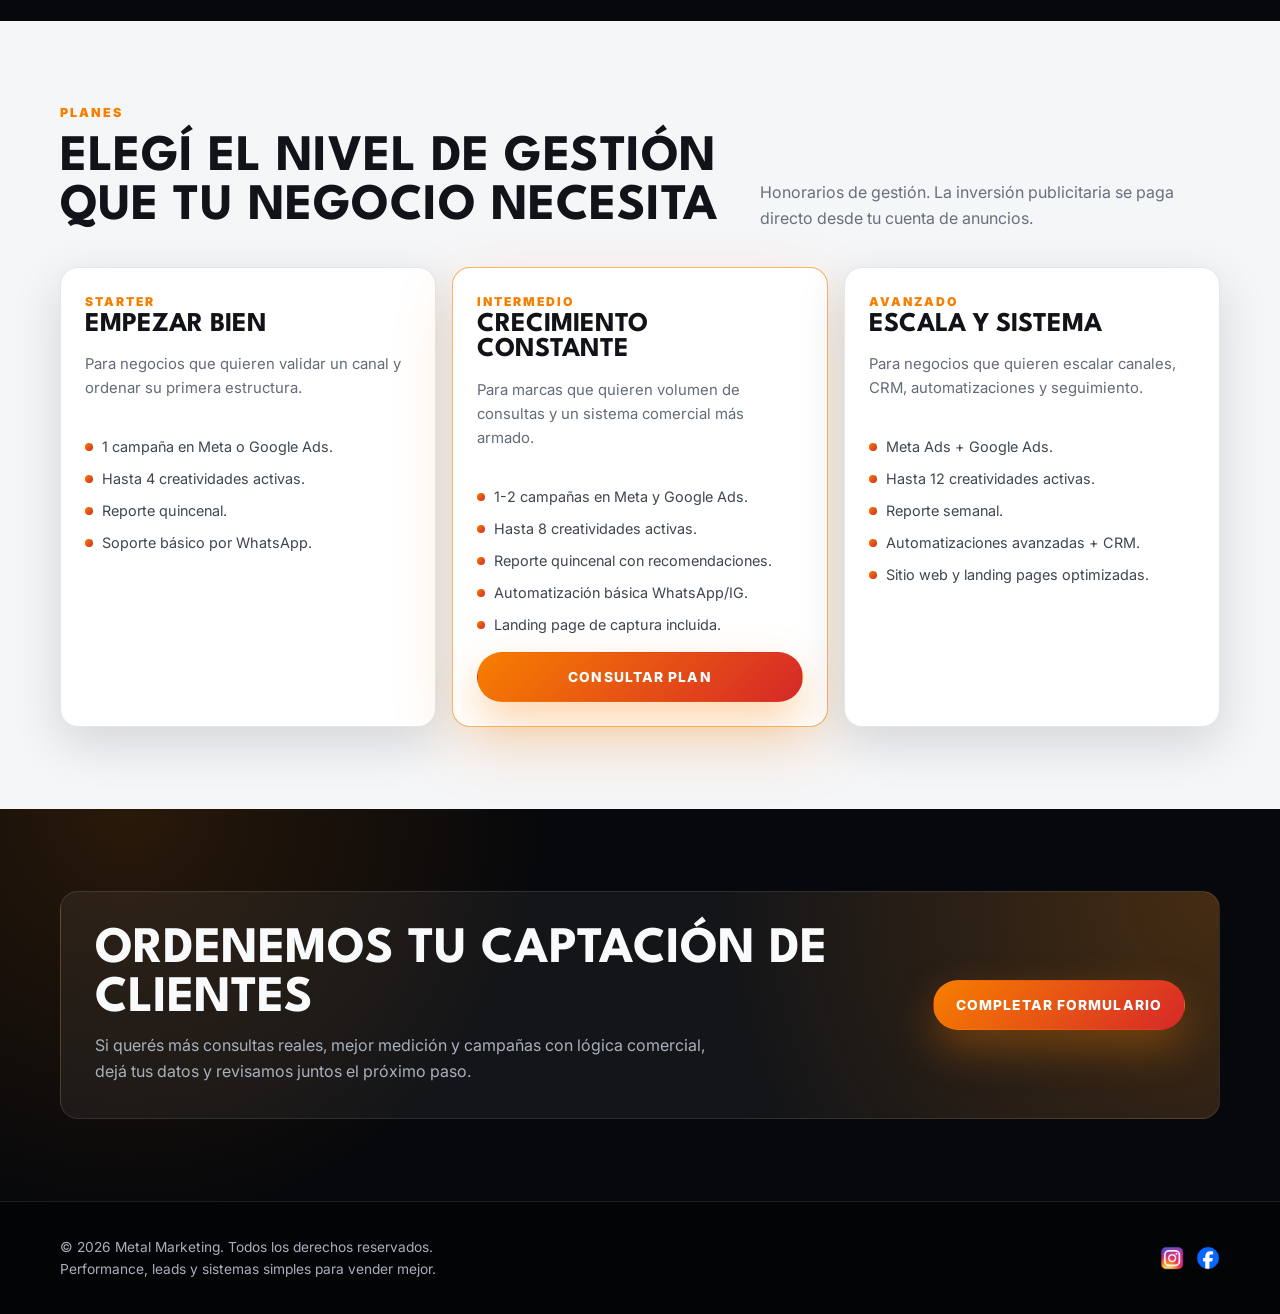
==== commit 0f4308e2: "Update index.html" ====
--- a/index.html
+++ b/index.html
@@ -1185,6 +1185,12 @@
             <form class="form" id="leadForm">
               <input type="hidden" name="Origen" value="Landing Metal Marketing - Home">
               <input type="hidden" name="Timestamp" id="timestampField">
+              <input type="hidden" name="UTM Source" id="utmSourceField">
+              <input type="hidden" name="UTM Medium" id="utmMediumField">
+              <input type="hidden" name="UTM Campaign" id="utmCampaignField">
+              <input type="hidden" name="UTM Content" id="utmContentField">
+              <input type="hidden" name="UTM Term" id="utmTermField">
+              <input type="hidden" name="Landing URL" id="landingUrlField">
 
               <div class="field">
                 <label for="nombre">Nombre</label>
@@ -1558,6 +1564,43 @@
     const THANK_YOU_URL = "https://metalmarketing.online/gracias-contacto.html";
 
     window.dataLayer = window.dataLayer || [];
+    function getUrlParam(paramName) {
+  const params = new URLSearchParams(window.location.search);
+  return params.get(paramName) || "";
+}
+
+function persistUtmParams() {
+  const utmParams = [
+    "utm_source",
+    "utm_medium",
+    "utm_campaign",
+    "utm_content",
+    "utm_term"
+  ];
+
+  utmParams.forEach((param) => {
+    const value = getUrlParam(param);
+    if (value) {
+      localStorage.setItem(param, value);
+    }
+  });
+}
+
+function getStoredParam(paramName) {
+  return localStorage.getItem(paramName) || "";
+}
+
+function populateTrackingFields() {
+  document.getElementById("utmSourceField").value = getStoredParam("utm_source");
+  document.getElementById("utmMediumField").value = getStoredParam("utm_medium");
+  document.getElementById("utmCampaignField").value = getStoredParam("utm_campaign");
+  document.getElementById("utmContentField").value = getStoredParam("utm_content");
+  document.getElementById("utmTermField").value = getStoredParam("utm_term");
+  document.getElementById("landingUrlField").value = window.location.href;
+}
+
+persistUtmParams();
+populateTrackingFields();
 
     const menuToggle = document.getElementById("menuToggle");
     const navMenu = document.getElementById("navMenu");
@@ -1632,9 +1675,15 @@
 });
 
         window.dataLayer.push({
-          event: "lead_form_success",
-          form_name: "diagnostico_metal_marketing"
-        });
+  event: "lead_form_success",
+  form_name: "diagnostico_metal_marketing",
+  utm_source: getStoredParam("utm_source"),
+  utm_medium: getStoredParam("utm_medium"),
+  utm_campaign: getStoredParam("utm_campaign"),
+  utm_content: getStoredParam("utm_content"),
+  utm_term: getStoredParam("utm_term"),
+  landing_url: window.location.href
+});
 
         window.location.href = THANK_YOU_URL;
       } catch (error) {
